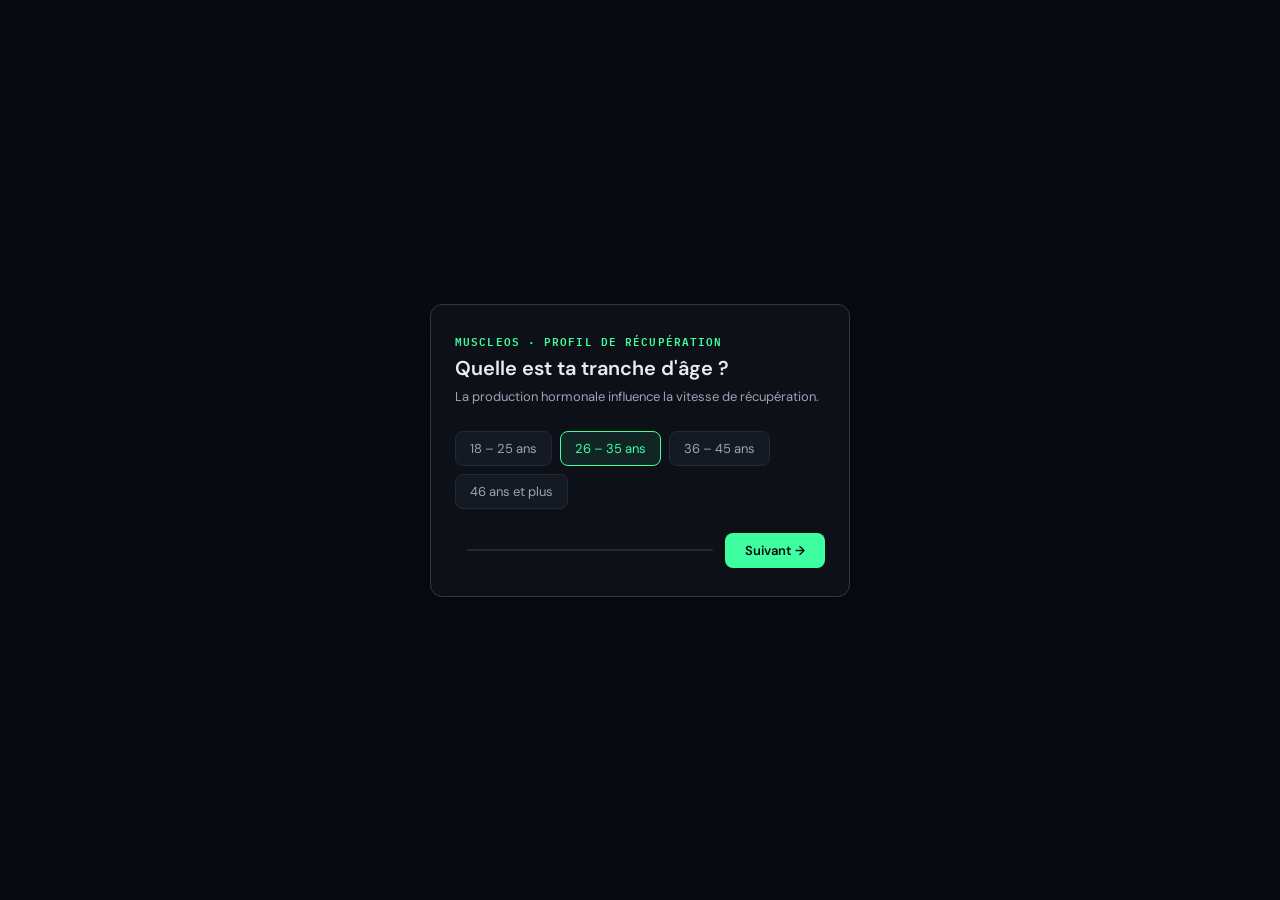
==== muscleos.html @ 665d6632 "feat: replace basic SW script with full update-banner registration in muscleos.html" ====
<!DOCTYPE html>
<html lang="fr">
<head>
  <meta charset="UTF-8">
  <link rel="manifest" href="manifest.json">
  <meta name="theme-color" content="#080a0f">
  <link rel="apple-touch-icon" href="icons/icon-apple.png">
  <meta name="viewport" content="width=device-width, initial-scale=1.0, user-scalable=no">
  <title>MuscleOS</title>
  <link rel="preconnect" href="https://fonts.googleapis.com">
  <link rel="preconnect" href="https://fonts.gstatic.com" crossorigin>
  <link href="https://fonts.googleapis.com/css2?family=IBM+Plex+Mono:wght@400;500;600&family=DM+Sans:opsz,wght@9..40,300;9..40,400;9..40,500;9..40,600&display=swap" rel="stylesheet">
  <link rel="stylesheet" href="style.css">
</head>
<body>

<header>
  <div class="brand">
    <span class="brand-name">MuscleOS</span>
    <span class="brand-v">v3.6</span>
  </div>
  <div style="display:flex;align-items:center;gap:8px">
    <div id="hdr-date"></div>
    <button class="backup-btn import-btn" id="btn-import" title="Importer une sauvegarde">⬆ Import</button>
    <button class="backup-btn" id="btn-export" title="Exporter toutes mes données">⬇ Export</button>
    <button class="profile-btn" id="btn-profile" title="Mon profil de récupération">
      <span class="pb-dot"></span>Profil
    </button>
  </div>
  <input type="file" id="import-file-input" accept=".json" style="display:none">
</header>

<nav>
  <button class="tab-btn active" data-tab="today">Aujourd'hui</button>
  <button class="tab-btn" data-tab="history">Historique</button>
  <button class="tab-btn" data-tab="fatigue">Fatigue</button>
  <button class="tab-btn" data-tab="progress">Progression</button>
</nav>

<main>
  <section id="tab-today" class="tab active"></section>
  <section id="tab-history" class="tab"></section>
  <section id="tab-fatigue" class="tab"></section>
  <section id="tab-progress" class="tab"></section>
</main>

<div id="overlay" class="overlay"></div>

<div id="drawer" class="drawer">
  <div class="d-pill"></div>
  <div class="d-top">
    <div>
      <div class="d-title" id="d-title">Ajouter un exercice</div>
      <div class="d-breadcrumb" id="d-crumb"></div>
    </div>
    <button class="btn-dc" id="btn-dc">✕</button>
  </div>
  <div class="d-body" id="d-body"></div>
</div>

<div id="pr-toast"></div>


<!-- ── ONBOARDING / PROFIL ── -->
<div id="onboarding-overlay">
  <div class="ob-card" id="ob-card"></div>
</div>

<script src="fatigue-data.js"></script>
<script src="user-profile.js"></script>
<script src="fatigue-engine.js"></script>
<script src="body-map.js"></script>
<script src="catalog.js"></script>
<script src="activity-data.js"></script>

<script>
// ── FATIGUE_DATA et FATIGUE_ENGINE chargés depuis les fichiers externes.
// Pour usage offline complet, inliner leur contenu ici.
'use strict';


const DB = {
  KEY: 'muscleos_v2_sessions',

  load() {
    try { return JSON.parse(localStorage.getItem(this.KEY) || '[]'); }
    catch { return []; }
  },

  save(arr) {
    localStorage.setItem(this.KEY, JSON.stringify(arr));
  },

  todayId() {
    const d = new Date();
    return `${d.getFullYear()}-${String(d.getMonth()+1).padStart(2,'0')}-${String(d.getDate()).padStart(2,'0')}`;
  },

  getToday() {
    const all = this.load();
    const id = this.todayId();
    let s = all.find(x => x.id === id);
    if (!s) {
      s = { id, metrics: { energy: null, sleep: null, bodyweight: null, notes: '' }, entries: [] };
      all.push(s);
      this.save(all);
    }
    return s;
  },

  saveToday(session) {
    const all = this.load();
    const i = all.findIndex(x => x.id === session.id);
    if (i >= 0) all[i] = session; else all.push(session);
    this.save(all);
  },

  getPast() {
    const all = this.load();
    const id = this.todayId();
    return all.filter(s => s.id !== id).sort((a, b) => b.id.localeCompare(a.id));
  }
};

// ════════════════════════════════════════════════════
// PR ENGINE — Records personnels
// ════════════════════════════════════════════════════
const PR_ENGINE = {
  KEY: 'muscleos_prs',

  load() {
    try { return JSON.parse(localStorage.getItem(this.KEY) || '{}'); }
    catch { return {}; }
  },

  save(prs) { localStorage.setItem(this.KEY, JSON.stringify(prs)); },

  /**
   * Recalcule tous les PRs depuis l'historique complet.
   * À appeler après chaque modification (ajout/suppression de série).
   * Structure stockée par clé `cat::exId::varId` :
   *   { maxWeight, max1RM, maxReps (bodyweight), maxVolume }
   */
  rebuild() {
    const sessions = DB.load();
    const prs = {};

    for (const session of sessions) {
      for (const entry of session.entries) {
        if (entry.type === 'activity') continue; // pas de sets sur les activités
        const key = `${entry.category}::${entry.exerciseId}::${entry.variantId}`;
        if (!prs[key]) prs[key] = { maxWeight: 0, max1RM: 0, maxReps: 0, maxVolume: 0 };
        const pr = prs[key];

        // Volume total de cette entrée dans cette session
        const vol = entry.sets.reduce((s, x) => s + (x.weight || 0) * (x.reps || 0), 0);
        if (vol > pr.maxVolume) pr.maxVolume = vol;

        for (const set of entry.sets) {
          const w = set.weight || 0;
          const r = set.reps || 0;
          if (!r) continue;

          if (w > 0) {
            // Exercice lesté
            if (w > pr.maxWeight) pr.maxWeight = w;
            // Formule Epley : e1RM = w × (1 + r/30), valide pour r ≤ 10
            const e1rm = r === 1 ? w : w * (1 + r / 30);
            if (e1rm > pr.max1RM) pr.max1RM = e1rm;
          } else {
            // Poids du corps — on suit les reps max
            if (r > pr.maxReps) pr.maxReps = r;
          }
        }
      }
    }

    this.save(prs);
    return prs;
  },

  /**
   * Retourne le type de PR battu par un set donné, avant qu'il soit ajouté.
   * @returns { weight: bool, e1rm: bool, reps: bool }
   */
  check(cat, exId, varId, weight, reps) {
    const prs = this.load();
    const key = `${cat}::${exId}::${varId}`;
    const pr = prs[key] || { maxWeight: 0, max1RM: 0, maxReps: 0 };
    const w = weight || 0;
    const r = reps || 0;
    const e1rm = (w > 0 && r > 0) ? (r === 1 ? w : w * (1 + r / 30)) : 0;
    return {
      weight: w > 0 && w > pr.maxWeight,
      e1rm:   e1rm > 0 && e1rm > pr.max1RM,
      reps:   w === 0 && r > pr.maxReps
    };
  },

  /**
   * Vérifie si un set existant est actuellement le détenteur d'un PR.
   * Utilisé au render pour afficher les badges.
   * @returns 'weight' | '1rm' | 'reps' | null
   */
  getBadge(cat, exId, varId, weight, reps) {
    const prs = this.load();
    const key = `${cat}::${exId}::${varId}`;
    const pr = prs[key];
    if (!pr) return null;
    const w = weight || 0;
    const r = reps || 0;
    if (w > 0 && r > 0) {
      // On compare le e1RM du set au max stocké (tolérance flottante)
      const e1rm = r === 1 ? w : w * (1 + r / 30);
      if (Math.abs(e1rm - pr.max1RM) < 0.01) return '1rm';
      if (w === pr.maxWeight) return 'weight';
    } else if (w === 0 && r > 0 && r === pr.maxReps) {
      return 'reps';
    }
    return null;
  }
};



/**
 * Recalcule entièrement l'état de fatigue depuis l'historique DB.
 * Appelé après chaque modification de séance (ajout/suppression de série).
 * Chaque série est appliquée à son propre timestamp (set.ts).
 */
function rebuildFatigue() {
  if (typeof FATIGUE_ENGINE === 'undefined' || typeof FATIGUE_DATA === 'undefined') return;
  FATIGUE_ENGINE.reset();
  if (typeof FATIGUE_ENGINE.resetCTL === 'function') FATIGUE_ENGINE.resetCTL();
  // ⚠ ORDRE CHRONOLOGIQUE OBLIGATOIRE. applyDoses fait décroître l'état
  // existant entre deux applications ; si on rejoue dans le désordre (ts
  // décroissants), le temps écoulé devient négatif → amplification
  // exponentielle (bug QUAD_RECT 4.7e24). On trie sessions ET sets par ts
  // croissant avant rejeu. DB.load() ne garantit pas l'ordre du tableau.
  const sessions = DB.load()
    .slice()
    .sort((a, b) => (new Date(a.id).getTime() || 0) - (new Date(b.id).getTime() || 0));
  for (const session of sessions) {
    const sessionTs = session.id ? new Date(session.id).getTime() : Date.now();
    const entries = (session.entries || [])
      .slice()
      .sort((a, b) => (a.ts || sessionTs) - (b.ts || sessionTs));
    for (const entry of entries) {
      if (entry.type === 'activity') {
        // Activité cardio/sport — doses calculées depuis le profil ACTIVITY_FATIGUE
        if (!entry.activityType || !entry.duration || !entry.intensity) continue;
        const doses = calcActivityDoses(entry.activityType, entry.duration, entry.intensity, entry.boosts || {});
        if (Object.keys(doses).length) {
          const profile = ACTIVITY_FATIGUE[entry.activityType];
          FATIGUE_ENGINE.applyDoses(doses, entry.ts || sessionTs, profile?.recovery_scale ?? 1.0);
        }
      } else {
        // Exercice de musculation — doses calculées depuis FATIGUE_DATA
        const activation = FATIGUE_DATA[entry.category]?.[entry.exerciseId]?.[entry.variantId];
        if (!activation) continue;
        // Sets triés par ts croissant pour le même motif anti-amplification
        const sets = (entry.sets || [])
          .slice()
          .sort((a, b) => (a.ts || entry.ts || sessionTs) - (b.ts || entry.ts || sessionTs));
        for (const set of sets) {
          const ts = set.ts || entry.ts || sessionTs;
          const doses = FATIGUE_ENGINE.calcDoses(activation, [set]);
          FATIGUE_ENGINE.applyDoses(doses, ts);
        }
      }
    }
  }
}

// ════════════════════════════════════════════════════
// STATE
// ════════════════════════════════════════════════════
const S = {
  tab: 'today',
  expandedEntry: null,
  expandedHist: null,
  drawer: { open: false, step: 1, cat: null, ex: null },
  today: null
};

// ════════════════════════════════════════════════════
// UTILS
// ════════════════════════════════════════════════════
function uid() { return Math.random().toString(36).slice(2, 9); }

function fmtDateShort(id) {
  const [y, m, d] = id.split('-').map(Number);
  const dt = new Date(y, m-1, d);
  const days = ['Dim','Lun','Mar','Mer','Jeu','Ven','Sam'];
  const months = ['janv','févr','mars','avr','mai','juin','juil','août','sept','oct','nov','déc'];
  return `${days[dt.getDay()]} ${d} ${months[m-1]} ${y}`;
}

function fmtDateLong(id) {
  const [y, m, d] = id.split('-').map(Number);
  const dt = new Date(y, m-1, d);
  const days = ['Dimanche','Lundi','Mardi','Mercredi','Jeudi','Vendredi','Samedi'];
  const months = ['janvier','février','mars','avril','mai','juin','juillet','août','septembre','octobre','novembre','décembre'];
  return `${days[dt.getDay()]} ${d} ${months[m-1]}`;
}

function calcVol(entry) {
  if (entry.type === 'activity') return 0;
  return entry.sets.reduce((s, x) => s + (x.weight || 0) * (x.reps || 0), 0);
}

function calcActivityDoses(actType, duration, intensity, boosts) {
  const profile = ACTIVITY_FATIGUE[actType];
  if (!profile || !duration || !intensity) return {};
  const roleF = { p: 1.0, s: 0.45, t: 0.18 };
  const durationFactor = Math.max(0.2, duration / 60);
  const intensityFactor = Math.max(0.1, intensity / 5); // référence = intensité 5
  const doses = {};
  for (const [id, data] of Object.entries(profile.muscles)) {
    const rf = roleF[data.r] ?? 0.18;
    let dose = (data.p / 100) * rf * durationFactor * intensityFactor * profile.base_dose;
    // Appliquer les boosts manuels
    if (boosts && boosts[id]) dose *= BOOST_MULT[boosts[id]] ?? 1;
    doses[id] = Math.round(dose * 10) / 10;
  }
  // Appliquer les boosts sur muscles hors profil de base
  if (boosts) {
    for (const [id, level] of Object.entries(boosts)) {
      if (!doses[id]) {
        // Muscle boosted pas dans le profil de base → dose minimale boostée
        const rf = roleF['s'];
        doses[id] = Math.round((30 / 100) * rf * durationFactor * intensityFactor * profile.base_dose * BOOST_MULT[level] * 10) / 10;
      }
    }
  }
  return doses;
}



function entryStats(entry) {
  if (entry.type === 'activity') {
    const parts = [];
    if (entry.duration) parts.push(`${entry.duration} min`);
    if (entry.intensity) parts.push(`${entry.intensity}/10`);
    return parts.join(' · ') || '—';
  }
  if (!entry.sets.length) return '—';
  const n = entry.sets.length;
  const maxW = Math.max(...entry.sets.map(s => s.weight || 0));
  const reps0 = entry.sets[0]?.reps || 0;
  if (maxW > 0) return `${n}×${reps0} · ${maxW} kg`;
  const totalReps = entry.sets.reduce((s, x) => s + (x.reps || 0), 0);
  return `${n} séries · ${totalReps} reps`;
}

function getCatColor(cat) { return CAT_COLORS[cat] || '#888'; }

function exLabel(cat, exId) {
  return CATALOG[cat]?.exercises[exId]?.label || exId;
}
function varLabel(cat, exId, varId) {
  return CATALOG[cat]?.exercises[exId]?.variants[varId] || varId;
}

function showPrToast(msg) {
  const t = document.getElementById('pr-toast');
  if (!t) return;
  t.textContent = msg;
  t.classList.add('show');
  setTimeout(() => t.classList.remove('show'), 2800);
}

// ════════════════════════════════════════════════════
// BODYWEIGHT — Historique et sparkline
// ════════════════════════════════════════════════════

/** Retourne les 30 derniers points de poids (date + valeur), triés ASC */
function getBwHistory() {
  return DB.load()
    .filter(s => s.metrics?.bodyweight != null)
    .sort((a, b) => a.id.localeCompare(b.id))
    .slice(-30)
    .map(s => ({ date: s.id, bw: s.metrics.bodyweight }));
}

/** Génère un sparkline SVG inline à partir de points [{bw}] */
function bwSparkline(points) {
  if (points.length < 2) return '';
  const W = 200, H = 44, PAD = 4;
  const vals = points.map(p => p.bw);
  const min = Math.min(...vals) - 0.5;
  const max = Math.max(...vals) + 0.5;
  const range = max - min || 1;
  const xs = points.map((_, i) => PAD + (i / (points.length - 1)) * (W - PAD*2));
  const ys = points.map(p => H - PAD - ((p.bw - min) / range) * (H - PAD*2));
  const pathD = xs.map((x, i) => `${i===0?'M':'L'}${x.toFixed(1)},${ys[i].toFixed(1)}`).join(' ');
  // Aire sous la courbe
  const areaD = pathD + ` L${xs[xs.length-1].toFixed(1)},${H} L${PAD},${H} Z`;
  const last = points[points.length - 1];
  const prev = points[points.length - 2];
  const diff = last.bw - prev.bw;
  const dotColor = diff < -0.05 ? 'var(--accent)' : diff > 0.05 ? 'var(--orange)' : 'var(--t3)';
  const lx = xs[xs.length-1], ly = ys[ys.length-1];
  return `<svg viewBox="0 0 ${W} ${H}" xmlns="http://www.w3.org/2000/svg" preserveAspectRatio="none">
    <defs>
      <linearGradient id="bwGrad" x1="0" y1="0" x2="0" y2="1">
        <stop offset="0%" stop-color="var(--accent)" stop-opacity="0.18"/>
        <stop offset="100%" stop-color="var(--accent)" stop-opacity="0"/>
      </linearGradient>
    </defs>
    <path d="${areaD}" fill="url(#bwGrad)"/>
    <path d="${pathD}" fill="none" stroke="var(--accent)" stroke-width="1.5" stroke-opacity="0.6" stroke-linejoin="round" stroke-linecap="round"/>
    <circle cx="${lx.toFixed(1)}" cy="${ly.toFixed(1)}" r="3" fill="${dotColor}"/>
  </svg>`;
}

// ════════════════════════════════════════════════════
// RENDER — TODAY TAB
// ════════════════════════════════════════════════════
function renderToday() {
  const s = S.today;
  const m = s.metrics;

  // Energy dots
  const dots = Array.from({length:10}, (_,i) => {
    const v = i + 1;
    return `<button class="edot${m.energy===v?' on':''}" data-e="${v}">${v}</button>`;
  }).join('');

  // Bodyweight card
  const bwHistory = getBwHistory();
  const lastBw = bwHistory.length > 0 ? bwHistory[bwHistory.length - 1] : null;
  const prevBw = bwHistory.length > 1 ? bwHistory[bwHistory.length - 2] : null;
  // Si aujourd'hui est déjà dans l'historique, prevBw est le vrai précédent
  const todayInHist = lastBw?.date === s.id;
  const bwPrev = todayInHist ? (bwHistory.length > 1 ? bwHistory[bwHistory.length - 2] : null) : lastBw;
  const diff = (m.bodyweight != null && bwPrev != null) ? (m.bodyweight - bwPrev.bw) : null;
  const diffHtml = diff !== null
    ? `<div class="bw-delta ${Math.abs(diff) < 0.05 ? 'eq' : diff > 0 ? 'up' : 'down'}">
        ${diff > 0 ? '+' : ''}${diff.toFixed(1)} kg vs veille
       </div>`
    : bwPrev ? `<div class="bw-delta eq">réf : ${bwPrev.bw} kg</div>` : '';
  const spark = bwSparkline(bwHistory.length > 0 ? bwHistory : []);

  // Stats bar
  const totalVol = s.entries.reduce((x, e) => x + calcVol(e), 0);
  const totalSets = s.entries.reduce((x, e) => x + (e.sets?.length || 0), 0);
  const totalAct = s.entries.filter(e => e.type === 'activity').length;
  const statsBar = (totalVol > 0 || totalSets > 0 || totalAct > 0)
    ? `<div class="stats-bar" id="stats-bar">
        <span class="sb-item">Volume <strong>${totalVol.toLocaleString('fr-FR')} kg</strong></span>
        <span class="sb-item">Séries <strong>${totalSets}</strong></span>
        <span class="sb-item">${totalAct > 0 ? `Activités <strong>${totalAct}</strong>` : `Exercices <strong>${s.entries.filter(e=>e.type!=='activity').length}</strong>`}</span>
       </div>`
    : `<div id="stats-bar"></div>`;

  // Entries
  const entriesHtml = s.entries.length === 0
    ? `<div class="entry-empty">Aucun exercice enregistré · <em>ajoutez votre premier mouvement</em></div>`
    : s.entries.map(e => renderEntry(e)).join('');

  document.getElementById('tab-today').innerHTML = `
    <div class="metrics-row">
      <div class="metric-card">
        <div class="lbl metric-lbl">Énergie du jour</div>
        <div class="energy-dots">${dots}</div>
        <div class="energy-val${m.energy?' set':''}" id="ev">
          ${m.energy != null ? m.energy+'/10' : '—'}
        </div>
      </div>
      <div class="metric-card">
        <div class="lbl metric-lbl">Sommeil</div>
        <div class="sleep-wrap">
          <input class="sleep-inp" id="sleep-inp" type="number"
            min="0" max="24" step="0.5"
            value="${m.sleep != null ? m.sleep : ''}"
            placeholder="7.5">
          <div class="sleep-unit">heures</div>
        </div>
      </div>
    </div>

    <div class="metrics-row-bw">
      <div class="metric-card-bw">
        <div>
          <div class="lbl metric-lbl">Poids du corps</div>
          <div class="bw-input-wrap">
            <input class="bw-inp" id="bw-inp" type="number"
              min="30" max="300" step="0.1"
              value="${m.bodyweight != null ? m.bodyweight : ''}"
              placeholder="${bwPrev ? bwPrev.bw : '70.0'}">
            <div class="bw-unit">kg</div>
          </div>
          ${diffHtml}
        </div>
        <div class="bw-spark" title="${bwHistory.length} mesures (30j)">
          ${spark || `<div style="font-size:11px;color:var(--t3);padding-top:12px">Pas encore d'historique</div>`}
        </div>
      </div>
    </div>

    <div class="notes-card">
      <div class="lbl" style="margin-bottom:6px">Notes du jour</div>
      <textarea class="notes-ta" id="notes-ta" rows="2"
        placeholder="Ressenti, contexte, remarques…">${m.notes||''}</textarea>
    </div>

    <div class="sec-hdr">
      <span class="lbl">Séance du jour</span>
    </div>
    ${statsBar}
    <div id="entries-wrap">
      ${entriesHtml}
    </div>
    <button class="btn-add-ex" id="btn-add-ex">＋ &nbsp;Ajouter un exercice</button>
  `;

  // Bind metric events
  document.querySelectorAll('.edot').forEach(btn => {
    btn.addEventListener('click', () => {
      S.today.metrics.energy = parseInt(btn.dataset.e);
      DB.saveToday(S.today);
      // update UI without full re-render
      document.querySelectorAll('.edot').forEach(b =>
        b.classList.toggle('on', b.dataset.e == btn.dataset.e));
      const ev = document.getElementById('ev');
      ev.textContent = btn.dataset.e + '/10';
      ev.classList.add('set');
    });
  });

  const sleepInp = document.getElementById('sleep-inp');
  sleepInp.addEventListener('change', () => {
    const v = parseFloat(sleepInp.value);
    S.today.metrics.sleep = isNaN(v) ? null : v;
    DB.saveToday(S.today);
  });

  const bwInp = document.getElementById('bw-inp');
  bwInp.addEventListener('change', () => {
    const v = parseFloat(bwInp.value);
    S.today.metrics.bodyweight = isNaN(v) ? null : Math.round(v * 10) / 10;
    DB.saveToday(S.today);
    // Re-render uniquement la carte bw pour mettre à jour le delta et le sparkline
    renderToday();
  });

  let notesTimer;
  const notesTa = document.getElementById('notes-ta');
  notesTa.addEventListener('input', () => {
    clearTimeout(notesTimer);
    notesTimer = setTimeout(() => {
      S.today.metrics.notes = notesTa.value;
      DB.saveToday(S.today);
    }, 500);
  });

  document.getElementById('btn-add-ex').addEventListener('click', () => openDrawer());

  // Bind all entry events
  S.today.entries.forEach(e => bindEntry(e.id));
}

function renderEntry(entry) {
  // ── ACTIVITÉ ─────────────────────────────────────
  if (entry.type === 'activity') {
    const act = ACTIVITY_CATALOG[entry.activityType] || ACTIVITY_CATALOG.autre;
    const isOpen = S.expandedEntry === entry.id;
    const boosts = entry.boosts || {};
    const boostKeys = Object.keys(boosts);

    const boostHtml = boostKeys.length > 0
      ? `<div class="boost-section">
          <div class="lbl" style="margin-bottom:6px">Muscles sollicités</div>
          <div class="boost-grid">
            ${boostKeys.map(id => `
              <span class="boost-chip ${boosts[id]}">${MUSCLE_LABELS[id] || id}</span>
            `).join('')}
          </div>
        </div>`
      : '<div style="font-size:12px;color:var(--t3);padding:4px 0">Aucun muscle signalé</div>';

    const panel = isOpen ? `
      <div class="act-panel">
        ${entry.notes ? `<div style="font-size:13px;color:var(--t2);margin-bottom:8px">${entry.notes}</div>` : ''}
        ${boostHtml}
        <div class="entry-foot" style="margin-top:10px">
          <button class="btn-de" data-eid="${entry.id}">Supprimer l'activité</button>
        </div>
      </div>` : '';

    return `
      <div class="act-card${isOpen?' open':''}" id="ec-${entry.id}">
        <div class="act-hdr" data-eid="${entry.id}">
          <div class="act-icon" style="background:${act.color}22;color:${act.color}">${act.icon}</div>
          <div class="act-info">
            <div class="act-name" style="color:${act.color}">${act.label}</div>
            <div class="act-meta">${entryStats(entry)}</div>
          </div>
          <div class="act-stats">
            ${boostKeys.length > 0 ? `<span style="color:var(--t3);font-size:10px">${boostKeys.length} boost${boostKeys.length>1?'s':''}</span>` : ''}
          </div>
          <div class="e-chev">▾</div>
        </div>
        ${panel}
      </div>`;
  }

  // ── EXERCICE MUSCU ────────────────────────────────
  const color = getCatColor(entry.category);
  const name = exLabel(entry.category, entry.exerciseId);
  const vl = varLabel(entry.category, entry.exerciseId, entry.variantId);
  const stats = entryStats(entry);
  const isOpen = S.expandedEntry === entry.id;

  // Sets rows
  const setsRows = entry.sets.length > 0
    ? entry.sets.map((s, i) => {
        const badge = PR_ENGINE.getBadge(entry.category, entry.exerciseId, entry.variantId, s.weight, s.reps);
        const badgeHtml = badge === '1rm'
          ? `<span class="pr-badge pr-1rm" title="Record 1RM estimé">PR</span>`
          : badge === 'weight'
          ? `<span class="pr-badge" title="Charge maximale">PR</span>`
          : badge === 'reps'
          ? `<span class="pr-badge" title="Record de reps">PR</span>`
          : `<span></span>`;
        return `
        <div class="set-row">
          <span class="set-n">S${i+1}</span>
          <div><div class="sv">${s.weight > 0 ? s.weight+' kg' : 'BW'}</div><div class="su">poids</div></div>
          <div><div class="sv">${s.reps}</div><div class="su">reps</div></div>
          <div><div class="sv" style="color:var(--t3)">${s.rir!=null ? 'RIR '+s.rir : '—'}</div><div class="su">rir</div></div>
          ${s.angle != null ? `<div><div class="sv" style="color:var(--t3)">${s.angle > 0 ? '+' : ''}${s.angle}°</div><div class="su">angle</div></div>` : '<span></span>'}
          ${badgeHtml}
          <button class="btn-ds" data-eid="${entry.id}" data-sid="${s.id}" title="Supprimer">✕</button>
        </div>`;
      }).join('')
    : `<div style="font-size:12px;color:var(--t3);padding:6px 0 4px">Aucune série — ajoutez votre première série ci-dessous</div>`;

  const isAngleAdaptable = CATALOG[entry.category]?.exercises[entry.exerciseId]?.angleAdaptable || false;
  const lastAngle = entry.sets.length > 0 && entry.sets[entry.sets.length-1].angle != null
    ? entry.sets[entry.sets.length-1].angle : null;
  const angleField = isAngleAdaptable ? `
    <div class="fg">
      <label class="fl">Angle (°)</label>
      <input class="fi" id="iangle-${entry.id}" type="number" placeholder="0" min="-30" max="90" step="5"
        value="${lastAngle != null ? lastAngle : ''}">
    </div>` : '';

  const panel = isOpen ? `
    <div class="sets-panel">
      <div class="lbl" style="margin-bottom:8px">Séries</div>
      <div class="sets-list">${setsRows}</div>
      <div class="add-set-form">
        <div class="fg">
          <label class="fl">Poids (kg)</label>
          <input class="fi" id="iw-${entry.id}" type="number" placeholder="100" min="0" step="0.5">
        </div>
        <div class="fg">
          <label class="fl">Reps</label>
          <input class="fi" id="ir-${entry.id}" type="number" placeholder="5" min="1">
        </div>
        <div class="fg">
          <label class="fl">RIR</label>
          <input class="fi" id="irir-${entry.id}" type="number" placeholder="2" min="0" max="10">
        </div>
        ${angleField}
        <button class="btn-log" data-eid="${entry.id}">＋ Série</button>
      </div>
    </div>
    <div class="entry-foot">
      <button class="btn-de" data-eid="${entry.id}">Supprimer l'exercice</button>
    </div>` : '';

  return `
    <div class="entry-card${isOpen?' open':''}" id="ec-${entry.id}">
      <div class="entry-hdr" data-eid="${entry.id}">
        <div class="e-dot" style="background:${color}"></div>
        <div class="e-info">
          <div class="e-name">${name}</div>
          <div class="e-var">${vl}</div>
        </div>
        <div class="e-stats">${stats}</div>
        <div class="e-chev">▾</div>
      </div>
      ${panel}
    </div>`;
}

function bindEntry(entryId) {
  const entry = S.today.entries.find(e => e.id === entryId);

  // Toggle expand (commun aux deux types)
  const hdr = document.querySelector(`.entry-hdr[data-eid="${entryId}"], .act-hdr[data-eid="${entryId}"]`);
  if (hdr) hdr.addEventListener('click', () => {
    S.expandedEntry = S.expandedEntry === entryId ? null : entryId;
    refreshEntries();
  });

  // Bouton supprimer (commun)
  const btnDe = document.querySelector(`.btn-de[data-eid="${entryId}"]`);
  if (btnDe) btnDe.addEventListener('click', () => {
    S.today.entries = S.today.entries.filter(e => e.id !== entryId);
    if (S.expandedEntry === entryId) S.expandedEntry = null;
    DB.saveToday(S.today);
    rebuildFatigue();
    PR_ENGINE.rebuild();
    renderToday();
  });

  // ── Activité : rien d'autre à binder ──────────────
  if (entry?.type === 'activity') return;

  // ── Exercice muscu ────────────────────────────────
  if (S.expandedEntry !== entryId) return;

  // Pre-fill weight/reps from last set
  if (entry?.sets.length) {
    const last = entry.sets[entry.sets.length - 1];
    const iw = document.getElementById(`iw-${entryId}`);
    const ir = document.getElementById(`ir-${entryId}`);
    if (iw && last.weight > 0) iw.value = last.weight;
    if (ir && last.reps) ir.value = last.reps;
  }

  // Add set on button click
  const btnLog = document.querySelector(`.btn-log[data-eid="${entryId}"]`);
  if (btnLog) btnLog.addEventListener('click', () => addSet(entryId));

  // Add set on Enter key in reps/RIR fields
  ['ir-', 'irir-'].forEach(prefix => {
    const inp = document.getElementById(`${prefix}${entryId}`);
    if (inp) inp.addEventListener('keydown', e => { if (e.key==='Enter') addSet(entryId); });
  });

  // Delete individual sets
  document.querySelectorAll(`.btn-ds[data-eid="${entryId}"]`).forEach(btn => {
    btn.addEventListener('click', () => {
      const e = S.today.entries.find(x => x.id === entryId);
      if (e) {
        e.sets = e.sets.filter(s => s.id !== btn.dataset.sid);
        DB.saveToday(S.today);
        rebuildFatigue();
        PR_ENGINE.rebuild();
        refreshEntries();
      }
    });
  });

  // Delete whole entry — géré dans le bloc commun ci-dessus

}

function addSet(entryId) {
  const w = parseFloat(document.getElementById(`iw-${entryId}`)?.value) || 0;
  const r = parseInt(document.getElementById(`ir-${entryId}`)?.value);
  const rir = document.getElementById(`irir-${entryId}`)?.value;
  const angleRaw = document.getElementById(`iangle-${entryId}`)?.value;
  const angle = (angleRaw !== '' && angleRaw != null) ? parseInt(angleRaw) : null;

  if (!r || r <= 0) {
    const inp = document.getElementById(`ir-${entryId}`);
    if (inp) { inp.classList.add('err'); setTimeout(() => inp.classList.remove('err'), 400); inp.focus(); }
    return;
  }

  // Cherche dans S.today d'abord, puis dans les sessions passées
  let entry = S.today.entries.find(e => e.id === entryId);
  let isHistoryEntry = false;
  let historySessionId = null;
  if (!entry) {
    const all = DB.load();
    for (const sess of all) {
      const found = sess.entries.find(e => e.id === entryId);
      if (found) { entry = found; isHistoryEntry = true; historySessionId = sess.id; break; }
    }
  }
  if (!entry) return;

  // Vérifier si le set bat un PR avant de l'ajouter
  const prHit = PR_ENGINE.check(entry.category, entry.exerciseId, entry.variantId, w, r);

  const setObj = {
    id: uid(), weight: w, reps: r,
    rir: (rir !== '' && rir != null) ? parseInt(rir) : null,
    ts: Date.now()
  };
  if (angle !== null) setObj.angle = angle;
  entry.sets.push(setObj);

  if (isHistoryEntry) {
    const all = DB.load();
    const sess = all.find(s => s.id === historySessionId);
    if (sess) {
      const e2 = sess.entries.find(e => e.id === entryId);
      if (e2) e2.sets = entry.sets;
    }
    DB.save(all);
    renderHistory();
  } else {
    DB.saveToday(S.today);
    refreshEntries();
  }
  rebuildFatigue();
  PR_ENGINE.rebuild();

  // Flash notification PR
  if (prHit.weight || prHit.e1rm || prHit.reps) {
    const msg = prHit.e1rm ? '🏆 Nouveau record 1RM !' : prHit.weight ? '🏆 Nouvelle charge max !' : '🏆 Record de reps !';
    showPrToast(msg);
  }
}

function refreshEntries() {
  const wrap = document.getElementById('entries-wrap');
  if (!wrap) return;
  const s = S.today;
  wrap.innerHTML = s.entries.length === 0
    ? `<div class="entry-empty">Aucun exercice enregistré · <em>ajoutez votre premier mouvement</em></div>`
    : s.entries.map(e => renderEntry(e)).join('');
  s.entries.forEach(e => bindEntry(e.id));

  // Update stats bar
  const totalVol = s.entries.reduce((x, e) => x + calcVol(e), 0);
  const totalSets = s.entries.reduce((x, e) => x + (e.sets?.length || 0), 0);
  const totalAct = s.entries.filter(e => e.type === 'activity').length;
  const sb = document.getElementById('stats-bar');
  if (sb) {
    if (totalVol > 0 || totalSets > 0 || totalAct > 0) {
      sb.className = 'stats-bar';
      sb.innerHTML = `
        <span class="sb-item">Volume <strong>${totalVol.toLocaleString('fr-FR')} kg</strong></span>
        <span class="sb-item">Séries <strong>${totalSets}</strong></span>
        <span class="sb-item">${totalAct > 0 ? `Activités <strong>${totalAct}</strong>` : `Exercices <strong>${s.entries.filter(e=>e.type!=='activity').length}</strong>`}</span>`;
    } else {
      sb.className = '';
      sb.innerHTML = '';
    }
  }
}

// ════════════════════════════════════════════════════
// RENDER — HISTORY TAB
// ════════════════════════════════════════════════════
function renderHistory() {
  const past = DB.getPast();
  const el = document.getElementById('tab-history');

  if (past.length === 0) {
    el.innerHTML = `<div class="hist-empty">
      <div style="font-size:24px;margin-bottom:10px;color:var(--b3)">◌</div>
      Aucune séance passée<br>
      <span style="color:var(--t3)">Les séances apparaîtront ici après votre première journée</span>
    </div>`;
    return;
  }

  el.innerHTML = past.map(s => {
    const names = s.entries.map(e => {
      if (e.type === 'activity') return (ACTIVITY_CATALOG[e.activityType]?.label || 'Activité');
      return exLabel(e.category, e.exerciseId);
    }).join(' · ') || 'Journée vide';
    const vol = s.entries.reduce((x, e) => x + calcVol(e), 0);
    const sets = s.entries.reduce((x, e) => x + (e.sets?.length || 0), 0);
    const actCount = s.entries.filter(e => e.type === 'activity').length;
    const isOpen = S.expandedHist === s.id;

    const meta = [];
    if (s.metrics?.energy != null) meta.push(`Énergie : ${s.metrics.energy}/10`);
    if (s.metrics?.sleep != null) meta.push(`Sommeil : ${s.metrics.sleep}h`);
    if (s.metrics?.notes) meta.push(s.metrics.notes);

    const detail = isOpen ? `
      <div class="hist-detail">
        ${meta.length ? `<div class="h-meta">${meta.join(' · ')}</div>` : ''}
        ${s.entries.map(e => {
          if (e.type === 'activity') {
            const act = ACTIVITY_CATALOG[e.activityType] || ACTIVITY_CATALOG.autre;
            // Détails fractionné
            let intervalsStr = '';
            if (e.intervals && e.intervals.reps && e.intervals.effort_m) {
              const iv = e.intervals;
              intervalsStr = `${iv.reps}×${iv.effort_m}m`;
              if (iv.recov_m) intervalsStr += `/${iv.recov_m}m`;
            }
            // Calcul pace si distance + durée
            let paceStr = '';
            if (e.distance && e.duration) {
              const unit = e.paceUnit || 'min_km';
              if (unit === 'min_km') {
                const t = e.duration / e.distance;
                const m = Math.floor(t), s = Math.round((t - m) * 60);
                paceStr = ` · ${m}:${s.toString().padStart(2,'0')}/km`;
              } else {
                paceStr = ` · ${((e.distance / e.duration) * 60).toFixed(1)} km/h`;
              }
            }
            const actDetails = [
              e.duration ? e.duration + ' min' : '',
              e.distance ? e.distance + ' km' : '',
              intervalsStr,
              e.intensity ? '· ' + e.intensity + '/10' : '',
              e.bpm ? '· ' + e.bpm + ' bpm' : '',
              paceStr,
            ].filter(Boolean).join(' ');
            return `<div class="hist-entry">
              <div>
                <div class="he-name" style="color:${act.color}">${act.icon} ${act.label}</div>
                <div class="he-var">${actDetails}</div>
              </div>
              <button class="btn-act-edit" data-sid="${s.id}" data-eid="${e.id}"
                data-atype="${e.activityType}" data-dur="${e.duration||''}"
                data-int="${e.intensity||0}" data-boosts='${JSON.stringify(e.boosts||{})}'
                data-dist="${e.distance||''}" data-bpm="${e.bpm||''}"
                data-pace-unit="${e.paceUnit||'min_km'}">✎</button>
            </div>`;
          }
          const color = getCatColor(e.category);
          const n = e.sets.length;
          const maxW = n > 0 ? Math.max(...e.sets.map(x => x.weight || 0)) : 0;
          const reps0 = n > 0 ? e.sets[0].reps : 0;
          const setsRows = e.sets.map((set, i) =>
            `<div class="set-row">
              <span class="set-n">S${i+1}</span>
              <div><div class="sv">${set.weight > 0 ? set.weight+' kg' : 'BW'}</div><div class="su">poids</div></div>
              <div><div class="sv">${set.reps}</div><div class="su">reps</div></div>
              ${set.rir != null ? `<div><div class="sv" style="color:var(--t3)">RIR ${set.rir}</div><div class="su">rir</div></div>` : ''}
              <button class="btn-ds" data-eid="${e.id}" data-sid="${set.id}" data-sessid="${s.id}" title="Supprimer">✕</button>
            </div>`).join('');
          return `<div class="hist-entry-full" id="hef-${e.id}">
            <div class="hist-entry-hdr">
              <div>
                <div class="he-name">
                  <span style="display:inline-block;width:6px;height:6px;border-radius:50%;background:${color}"></span>
                  ${exLabel(e.category, e.exerciseId)}
                </div>
                <div class="he-var">${varLabel(e.category, e.exerciseId, e.variantId)}</div>
              </div>
              <div style="display:flex;align-items:center;gap:8px">
                <div class="he-sets">${n > 0 ? n+'×'+reps0+(maxW > 0 ? ' · '+maxW+' kg' : '') : 'Aucune série'}</div>
                <button class="btn-act-edit btn-he-del" data-sessid="${s.id}" data-eid="${e.id}" title="Supprimer l'exercice">✕</button>
              </div>
            </div>
            ${n > 0 ? `<div class="hist-sets-list">${setsRows}</div>` : ''}
            <div class="hist-add-set">
              <input class="fi" id="iw-${e.id}" type="number" placeholder="kg" min="0" step="0.5" style="width:72px">
              <input class="fi" id="ir-${e.id}" type="number" placeholder="reps" min="1" style="width:64px">
              <input class="fi" id="irir-${e.id}" type="number" placeholder="RIR" min="0" max="10" style="width:56px">
              <button class="btn-log-set" data-logeid="${e.id}">+ Série</button>
            </div>
          </div>`;
        }).join('')}
        <div style="padding-top:10px;border-top:1px solid var(--b1);margin-top:8px">
          <button class="btn-del-session" data-sessid="${s.id}">🗑 Supprimer cette séance</button>
        </div>
      </div>` : '';

    const setsLabel = sets > 0 && actCount > 0
      ? `${sets} série${sets!==1?'s':''} + ${actCount} act.`
      : sets > 0 ? `${sets} série${sets!==1?'s':''}`
      : actCount > 0 ? `${actCount} activité${actCount!==1?'s':''}`
      : '—';

    return `<div class="hist-session">
      <div class="hist-hdr" data-hid="${s.id}">
        <div>
          <div class="h-date">${fmtDateShort(s.id)}</div>
          <div class="h-exs">${names}</div>
        </div>
        <div class="h-right">
          <div class="h-vol">${vol > 0 ? vol.toLocaleString('fr-FR')+' kg' : '—'}</div>
          <div class="h-sets">${setsLabel}</div>
        </div>
      </div>
      ${detail}
    </div>`;
  }).join('');

  document.querySelectorAll('.hist-hdr').forEach(btn => {
    btn.addEventListener('click', () => {
      const id = btn.dataset.hid;
      S.expandedHist = S.expandedHist === id ? null : id;
      renderHistory();
    });
  });

  document.querySelectorAll('.btn-del-session').forEach(btn => {
    btn.addEventListener('click', e => {
      e.stopPropagation();
      const sessId = btn.dataset.sessid;
      const dateLabel = sessId; // fmtDateShort pas encore dispo ici, on utilise l'id
      if (!confirm('Supprimer toute la séance du ' + sessId + ' ?')) return;
      let all = DB.load();
      all = all.filter(s => s.id !== sessId);
      DB.save(all);
      if (S.expandedHist === sessId) S.expandedHist = null;
      rebuildFatigue();
      PR_ENGINE.rebuild();
      renderHistory();
    });
  });

  document.querySelectorAll('.btn-act-edit').forEach(btn => {
    btn.addEventListener('click', e => {
      e.stopPropagation();
      openDrawer({
        sessionId: btn.dataset.sid,
        entryId:   btn.dataset.eid,
        actType:   btn.dataset.atype,
        duration:  parseInt(btn.dataset.dur) || null,
        intensity: parseInt(btn.dataset.int) || 0,
        boosts:    JSON.parse(btn.dataset.boosts || '{}'),
        distance:  parseFloat(btn.dataset.dist) || null,
        bpm:       parseInt(btn.dataset.bpm) || null,
        paceUnit:  btn.dataset.paceUnit || 'min_km',
        date:      btn.dataset.sid,
      });
    });
  });

  // Boutons "+ Série" dans l'historique
  document.querySelectorAll('.btn-log-set').forEach(btn => {
    btn.addEventListener('click', () => addSet(btn.dataset.logeid));
  });

  // Bouton supprimer EXERCICE dans l'historique
  document.querySelectorAll('.btn-he-del').forEach(btn => {
    btn.addEventListener('click', e => {
      e.stopPropagation();
      if (!confirm('Supprimer cet exercice et toutes ses séries ?')) return;
      const all = DB.load();
      const sess = all.find(s => s.id === btn.dataset.sessid);
      if (!sess) return;
      sess.entries = sess.entries.filter(e => e.id !== btn.dataset.eid);
      DB.save(all);
      const todayId = DB.todayId();
      if (btn.dataset.sessid === todayId) {
        S.today = all.find(s => s.id === todayId) || S.today;
      }
      rebuildFatigue();
      PR_ENGINE.rebuild();
      renderHistory();
    });
  });

  // Boutons supprimer série dans l'historique
  document.querySelectorAll('.hist-sets-list .btn-ds').forEach(btn => {
    btn.addEventListener('click', () => {
      const sessId = btn.dataset.sessid;
      const entryId = btn.dataset.eid;
      const setId = btn.dataset.sid;
      const all = DB.load();
      const sess = all.find(s => s.id === sessId);
      if (!sess) return;
      const entry = sess.entries.find(e => e.id === entryId);
      if (!entry) return;
      entry.sets = entry.sets.filter(s => s.id !== setId);
      DB.save(all);
      rebuildFatigue();
      PR_ENGINE.rebuild();
      renderHistory();
    });
  });
}

// ════════════════════════════════════════════════════
// DRAWER — Sélection exercice en 3 étapes
// ════════════════════════════════════════════════════
function openDrawer(editData) {
  // editData optionnel : { sessionId, entryId, actType, duration, intensity, boosts, date }
  if (editData) {
    S.drawer = {
      open: true, step: 5,
      cat: null, ex: null,
      actType: editData.actType,
      actBoosts: { ...editData.boosts },
      _intensity: editData.intensity,
      _duration: editData.duration,
      _distance: editData.distance || null,
      _bpm: editData.bpm || null,
      _paceUnit: editData.paceUnit || 'min_km',
      _actDate: editData.date,
      editMode: true,
      editSessionId: editData.sessionId,
      editEntryId: editData.entryId,
    };
  } else {
    S.drawer = { open: true, step: 1, cat: null, ex: null, actType: null, actBoosts: {},
                 editMode: false, editSessionId: null, editEntryId: null,
                 actGroup: null, _distance: null, _bpm: null, _paceUnit: 'min_km',
                 _actDate: DB.todayId(), _exDate: DB.todayId() };
  }
  document.getElementById('overlay').classList.add('on');
  document.getElementById('drawer').classList.add('on');
  renderDrawer();
}

function closeDrawer() {
  S.drawer.open = false;
  document.getElementById('overlay').classList.remove('on');
  document.getElementById('drawer').classList.remove('on');
}

function renderDrawer() {
  const { step, cat, ex } = S.drawer;
  const body = document.getElementById('d-body');
  const title = document.getElementById('d-title');
  const crumb = document.getElementById('d-crumb');

  if (step === 1) {
    title.textContent = 'Ajouter';
    crumb.innerHTML = '';
    const chips = Object.entries(CATALOG).map(([k, v]) => {
      const n = Object.keys(v.exercises).length;
      const color = getCatColor(k);
      return `<div class="cat-chip" data-cat="${k}">
        <span class="cc-icon" style="color:${color}">${v.icon}</span>
        <div class="cc-label">${v.label}</div>
        <div class="cc-count">${n} ex.</div>
      </div>`;
    }).join('');
    const todayId = DB.todayId();
    const curDate = S.drawer._date || todayId;
    body.innerHTML = `
      <div class="drawer-date-row">
        <label class="fl">Date de la séance</label>
        <input class="fi" id="drawer-date" type="date" value="${curDate}" max="${todayId}">
      </div>
      <div class="cat-grid">${chips}</div>
      <span class="act-section-lbl">Activité cardio / sport</span>
      <div class="act-type-chip" id="chip-act">
        <span class="cc-icon">↗</span>
        <div class="cc-label">Activité</div>
        <span style="font-family:var(--mono);font-size:10px;color:var(--t3);margin-left:auto">running · vélo · sport ···</span>
      </div>`;
    body.querySelector('#drawer-date').addEventListener('change', e => {
      S.drawer._date = e.target.value;
      S.drawer._actDate = e.target.value;
      S.drawer._exDate  = e.target.value;
    });
    body.querySelectorAll('.cat-chip').forEach(c =>
      c.addEventListener('click', () => {
        S.drawer._date = document.getElementById('drawer-date')?.value || todayId;
        S.drawer._actDate = S.drawer._date;
        S.drawer._exDate  = S.drawer._date;
        S.drawer.cat = c.dataset.cat;
        S.drawer.step = 2;
        renderDrawer();
      }));
    body.querySelector('#chip-act').addEventListener('click', () => {
      S.drawer._date = document.getElementById('drawer-date')?.value || todayId;
      S.drawer._actDate = S.drawer._date;
      S.drawer._exDate  = S.drawer._date;
      S.drawer.step = 4;
      renderDrawer();
    });
  }

  else if (step === 2) {
    const catData = CATALOG[cat];
    if (!catData) { console.error('[renderDrawer] step2 — cat invalide:', cat); S.drawer.step=1; renderDrawer(); return; }
    title.textContent = catData.label;
    crumb.innerHTML = `<span>${catData.label}</span>`;
    const items = Object.entries(catData.exercises).map(([k, v]) => `
      <div class="sel-item" data-ex="${k}">
        <div>
          <div class="si-name">${v.label}</div>
          <div class="si-sub">${v.equipment.join(', ')}</div>
        </div>
        <span class="si-arr">›</span>
      </div>`).join('');
    body.innerHTML = `
      <button class="btn-back" id="bb1">‹ Retour</button>
      <div class="sel-list">${items}</div>`;
    body.querySelector('#bb1').addEventListener('click', () => { S.drawer.step=1; renderDrawer(); });
    body.querySelectorAll('.sel-item').forEach(i =>
      i.addEventListener('click', () => {
        S.drawer.ex = i.dataset.ex;
        S.drawer.step = 3;
        renderDrawer();
      }));
  }

  else if (step === 3) {
    const catData = CATALOG[cat];
    const exData = catData?.exercises[ex];
    if (!catData || !exData) { console.error('[renderDrawer] step3 — ex invalide:', cat, ex); S.drawer.step = cat ? 2 : 1; renderDrawer(); return; }
    title.textContent = exData.label;
    crumb.innerHTML = `<span>${catData.label}</span> <span style="color:var(--t3)">›</span> <span>${exData.label}</span>`;
    const todayId = DB.todayId();
    const defaultDate = S.drawer._exDate || todayId;
    const items = Object.entries(exData.variants).map(([k, v]) => `
      <div class="sel-item" data-var="${k}">
        <div class="si-name">${v}</div>
        <span class="si-arr">›</span>
      </div>`).join('');
    body.innerHTML = `
      <button class="btn-back" id="bb2">‹ ${catData.label}</button>
      <div class="lbl" style="margin:10px 0 6px">Variante</div>
      <div class="sel-list">${items}</div>`;
    body.querySelector('#bb2').addEventListener('click', () => { S.drawer.step=2; renderDrawer(); });
    body.querySelectorAll('.sel-item').forEach(i =>
      i.addEventListener('click', () => {
        const dateVal = S.drawer._exDate || S.drawer._date || DB.todayId();
        addEntry(cat, ex, i.dataset.var, dateVal);
        closeDrawer();
      }));
  }

  // ── STEP 4 : Choix du type d'activité ─────────────
  else if (step === 4) {
    title.textContent = 'Type d\'activité';

    // ── Vue A : groupes (course vs autres) ──
    if (!S.drawer.actGroup) {
      crumb.innerHTML = '<span>Activité</span>';
      const runningItems = ACTIVITY_GROUPS[0].keys.map(k => ACTIVITY_CATALOG[k]?.label).filter(Boolean);
      const otherItems = ACTIVITY_GROUPS[1].keys.map(k => {
        const v = ACTIVITY_CATALOG[k];
        return v ? `<div class="sel-item" data-act="${k}">
          <div><div class="si-name" style="color:${v.color}">${v.icon}&nbsp; ${v.label}</div></div>
          <span class="si-arr">›</span>
        </div>` : '';
      }).join('');

      body.innerHTML = `
        <button class="btn-back" id="bb-act">‹ Retour</button>
        <div class="lbl" style="margin:12px 0 6px;color:var(--t3)">Course à pied</div>
        <div class="sel-item sel-item-group" id="btn-running-group">
          <div>
            <div class="si-name" style="color:#5ba3ff">↗&nbsp; Course à pied</div>
            <div class="si-sub">${runningItems.join(' · ')}</div>
          </div>
          <span class="si-arr">›</span>
        </div>
        <div class="lbl" style="margin:16px 0 6px;color:var(--t3)">Autres activités</div>
        <div class="sel-list">${otherItems}</div>`;

      body.querySelector('#bb-act').addEventListener('click', () => { S.drawer.step=1; renderDrawer(); });
      body.querySelector('#btn-running-group').addEventListener('click', () => {
        S.drawer.actGroup = 'running';
        renderDrawer();
      });
      body.querySelectorAll('.sel-item[data-act]').forEach(i =>
        i.addEventListener('click', () => {
          S.drawer.actType = i.dataset.act;
          S.drawer.actBoosts = {};
          S.drawer._distance = null;
          S.drawer._bpm = null;
          S.drawer.step = 5;
          renderDrawer();
        }));
    }

    // ── Vue B : sous-types course ──
    else {
      crumb.innerHTML = '<span>Activité</span> <span style="color:var(--t3)">›</span> <span>Course à pied</span>';
      const items = ACTIVITY_GROUPS[0].keys.map(k => {
        const v = ACTIVITY_CATALOG[k];
        return v ? `<div class="sel-item" data-act="${k}">
          <div><div class="si-name" style="color:${v.color}">${v.icon}&nbsp; ${v.label}</div></div>
          <span class="si-arr">›</span>
        </div>` : '';
      }).join('');

      body.innerHTML = `
        <button class="btn-back" id="bb-running">‹ Activité</button>
        <div class="sel-list">${items}</div>`;

      body.querySelector('#bb-running').addEventListener('click', () => {
        S.drawer.actGroup = null;
        renderDrawer();
      });
      body.querySelectorAll('.sel-item').forEach(i =>
        i.addEventListener('click', () => {
          S.drawer.actType = i.dataset.act;
          S.drawer.actBoosts = {};
          S.drawer._distance = null;
          S.drawer._bpm = null;
          S.drawer._intervals = null;
          S.drawer.step = 5;
          renderDrawer();
        }));
    }
  }

  // ── STEP 5 : Formulaire activité ──────────────────
  else if (step === 5) {
    const actType = S.drawer.actType;
    const act = ACTIVITY_CATALOG[actType];
    if (!act) { console.error('[renderDrawer] step5 — actType invalide:', actType); S.drawer.step=4; S.drawer.actGroup=null; renderDrawer(); return; }
    const boosts = S.drawer.actBoosts || {};
    const boostMuscles = ACTIVITY_BOOST_MUSCLES[actType] || [];
    const isRunning = act.group === 'running';
    const isIntervals = actType === 'running_intervals';

    title.textContent = act.label;
    crumb.innerHTML = `<span>Activité</span> <span style="color:var(--t3)">›</span> <span style="color:var(--t3)">Course</span> <span style="color:var(--t3)">›</span> <span style="color:${act.color}">${act.label}</span>`;

    const intensityDots = Array.from({length:10}, (_,i) => {
      const v = i + 1;
      const saved = S.drawer._intensity || 0;
      return `<button class="idot${saved===v?' on':''}" data-iv="${v}">${v}</button>`;
    }).join('');

    const boostChips = boostMuscles.map(id => {
      const level = boosts[id] || '';
      return `<button class="boost-chip${level?' '+level:''}" data-bid="${id}">${MUSCLE_LABELS[id]||id}</button>`;
    }).join('');

    const isEdit = S.drawer.editMode;
    const todayId = DB.todayId();
    const defaultDate = S.drawer._actDate || todayId;
    const paceUnit = S.drawer._paceUnit || 'min_km';
    const iv = S.drawer._intervals || {};

    // ── Calcul automatique distance + durée fractionné ──
    function _calcIntervals(warmKm, reps, effortM, recovM, coolKm, warmMin, effortMin, coolMin) {
      const dist = warmKm && reps && effortM && recovM
        ? Math.round(((warmKm || 0) + reps * (effortM + recovM) / 1000 + (coolKm || 0)) * 100) / 100
        : null;
      const dur = (warmMin > 0 && effortMin > 0 && coolMin > 0)
        ? warmMin + effortMin + coolMin
        : null;
      return { dist, dur };
    }

    // ── Formulaire fractionné ──
    if (isIntervals) {
      const calc = _calcIntervals(iv.warmup_km, iv.reps, iv.effort_m, iv.recov_m, iv.cooldown_km, iv.warmup_min, iv.effort_min, iv.cooldown_min);
      const autoKm   = calc.dist;
      const autoMin  = calc.dur;
      const durDisplay = autoMin || S.drawer._duration || '';

      const fragSep = `<div style="border-top:1px solid var(--b1);margin:4px 0;padding-top:8px">`;

      body.innerHTML = `
        <button class="btn-back" id="bb-act-form">‹ Course</button>
        <div class="act-form">
          <div class="act-form-row">
            <div class="fg">
              <label class="fl">Date</label>
              <input class="fi" id="act-date" type="date" value="${defaultDate}" max="${todayId}">
            </div>
          </div>

          ${fragSep}
          <div class="lbl" style="margin-bottom:8px">Échauffement</div>
          <div class="act-form-row">
            <div class="fg">
              <label class="fl">Distance</label>
              <input class="fi" id="iv-warmup-km" type="number" placeholder="2.0" min="0" step="0.1" value="${iv.warmup_km||''}">
              <span style="font-size:11px;color:var(--t3);margin-top:2px;display:block">km</span>
            </div>
            <div class="fg">
              <label class="fl">Durée <span style="color:var(--t3);font-weight:400">opt</span></label>
              <input class="fi" id="iv-warmup-min" type="number" placeholder="15" min="0" max="120" value="${iv.warmup_min||''}">
              <span style="font-size:11px;color:var(--t3);margin-top:2px;display:block">min</span>
            </div>
          </div>

          ${fragSep}
          <div class="lbl" style="margin-bottom:8px">Répétitions</div>
          <div class="act-form-row" style="grid-template-columns:1fr 1fr 1fr">
            <div class="fg">
              <label class="fl">Nombre</label>
              <input class="fi" id="iv-reps" type="number" placeholder="8" min="1" max="100" value="${iv.reps||''}">
            </div>
            <div class="fg">
              <label class="fl">Effort</label>
              <input class="fi" id="iv-effort-m" type="number" placeholder="400" min="10" step="10" value="${iv.effort_m||''}">
              <span style="font-size:11px;color:var(--t3);margin-top:2px;display:block">m</span>
            </div>
            <div class="fg">
              <label class="fl">Récup</label>
              <input class="fi" id="iv-recov-m" type="number" placeholder="200" min="10" step="10" value="${iv.recov_m||''}">
              <span style="font-size:11px;color:var(--t3);margin-top:2px;display:block">m</span>
            </div>
          </div>
          <div class="act-form-row">
            <div class="fg">
              <label class="fl">Durée effort+récup <span style="color:var(--t3);font-weight:400">opt</span></label>
              <input class="fi" id="iv-effort-min" type="number" placeholder="25" min="0" max="300" value="${iv.effort_min||''}">
              <span style="font-size:11px;color:var(--t3);margin-top:2px;display:block">min total</span>
            </div>
          </div>

          ${fragSep}
          <div class="lbl" style="margin-bottom:8px">Retour au calme</div>
          <div class="act-form-row">
            <div class="fg">
              <label class="fl">Distance</label>
              <input class="fi" id="iv-cooldown-km" type="number" placeholder="1.0" min="0" step="0.1" value="${iv.cooldown_km||''}">
              <span style="font-size:11px;color:var(--t3);margin-top:2px;display:block">km</span>
            </div>
            <div class="fg">
              <label class="fl">Durée <span style="color:var(--t3);font-weight:400">opt</span></label>
              <input class="fi" id="iv-cooldown-min" type="number" placeholder="10" min="0" max="120" value="${iv.cooldown_min||''}">
              <span style="font-size:11px;color:var(--t3);margin-top:2px;display:block">min</span>
            </div>
          </div>

          ${autoKm || autoMin ? `${fragSep}
          <div style="display:flex;gap:20px;align-items:center;padding:4px 0">
            ${autoKm ? `<div><span class="pace-val">${autoKm}</span> <span class="pace-unit-label">km total</span></div>` : ''}
            ${autoMin ? `<div><span class="pace-val">${autoMin}</span> <span class="pace-unit-label">min calculées</span></div>` : ''}
          </div>` : ''}

          ${fragSep}
          <div class="act-form-row">
            <div class="fg">
              <label class="fl">Durée totale${autoMin ? ' <span style="color:var(--accent);font-weight:400">auto</span>' : ''}</label>
              <input class="fi" id="act-dur" type="number" placeholder="45" min="1" max="600"
                value="${durDisplay}" ${autoMin ? 'style="opacity:.5"' : ''}>
              <span style="font-size:11px;color:var(--t3);margin-top:2px;display:block">min</span>
            </div>
            <div class="fg">
              <label class="fl">BPM moyen <span style="color:var(--t3);font-weight:400">opt</span></label>
              <input class="fi" id="act-bpm" type="number" placeholder="165" min="50" max="220" value="${S.drawer._bpm||''}">
              <span style="font-size:11px;color:var(--t3);margin-top:2px;display:block">bpm</span>
            </div>
          </div>
          <div class="fg" style="margin-top:4px">
            <label class="fl">Intensité ressentie</label>
            <div class="act-intensity-dots">${intensityDots}</div>
          </div>

          <div style="margin-top:8px">
            <div class="lbl" style="margin-bottom:6px">Muscles extra sollicités <span style="font-weight:400;color:var(--t3)">(optionnel)</span></div>
            <div class="boost-grid">${boostChips}</div>
          </div>
          <button class="btn-act-save" id="btn-act-save">${isEdit ? '✓ Enregistrer' : '＋ Enregistrer la séance'}</button>
          ${isEdit ? `<button class="btn-de" id="btn-act-del" style="margin-top:6px;width:100%">Supprimer l'activité</button>` : ''}
        </div>`;

      body.querySelector('#bb-act-form').addEventListener('click', () => { S.drawer.actGroup='running'; S.drawer.step=4; renderDrawer(); });

      // Snapshot + recalcul live
      const ivIds = ['iv-warmup-km','iv-warmup-min','iv-reps','iv-effort-m','iv-recov-m','iv-effort-min','iv-cooldown-km','iv-cooldown-min'];
      ivIds.forEach(id => {
        document.getElementById(id)?.addEventListener('input', () => {
          S.drawer._actDate = document.getElementById('act-date')?.value || DB.todayId();
          S.drawer._bpm = parseInt(document.getElementById('act-bpm')?.value) || null;
          S.drawer._intervals = {
            warmup_km:   parseFloat(document.getElementById('iv-warmup-km')?.value) || null,
            warmup_min:  parseInt(document.getElementById('iv-warmup-min')?.value) || null,
            reps:        parseInt(document.getElementById('iv-reps')?.value) || null,
            effort_m:    parseInt(document.getElementById('iv-effort-m')?.value) || null,
            recov_m:     parseInt(document.getElementById('iv-recov-m')?.value) || null,
            effort_min:  parseInt(document.getElementById('iv-effort-min')?.value) || null,
            cooldown_km: parseFloat(document.getElementById('iv-cooldown-km')?.value) || null,
            cooldown_min:parseInt(document.getElementById('iv-cooldown-min')?.value) || null,
          };
          renderDrawer();
        });
      });

      // Dots intensité
      body.querySelectorAll('.idot').forEach(btn =>
        btn.addEventListener('click', () => {
          S.drawer._actDate = document.getElementById('act-date')?.value || DB.todayId();
          S.drawer._bpm = parseInt(document.getElementById('act-bpm')?.value) || null;
          S.drawer._intervals = {
            warmup_km:   parseFloat(document.getElementById('iv-warmup-km')?.value) || null,
            warmup_min:  parseInt(document.getElementById('iv-warmup-min')?.value) || null,
            reps:        parseInt(document.getElementById('iv-reps')?.value) || null,
            effort_m:    parseInt(document.getElementById('iv-effort-m')?.value) || null,
            recov_m:     parseInt(document.getElementById('iv-recov-m')?.value) || null,
            effort_min:  parseInt(document.getElementById('iv-effort-min')?.value) || null,
            cooldown_km: parseFloat(document.getElementById('iv-cooldown-km')?.value) || null,
            cooldown_min:parseInt(document.getElementById('iv-cooldown-min')?.value) || null,
          };
          S.drawer._intensity = parseInt(btn.dataset.iv);
          renderDrawer();
        }));

      body.querySelectorAll('.boost-chip').forEach(btn =>
        btn.addEventListener('click', () => {
          const id = btn.dataset.bid;
          const cur = boosts[id] || '';
          if (!cur) boosts[id] = 'moderate';
          else if (cur === 'moderate') boosts[id] = 'high';
          else delete boosts[id];
          renderDrawer();
        }));

      // Enregistrer
      body.querySelector('#btn-act-save').addEventListener('click', () => {
        const ivData = {
          warmup_km:   parseFloat(document.getElementById('iv-warmup-km')?.value) || null,
          warmup_min:  parseInt(document.getElementById('iv-warmup-min')?.value) || null,
          reps:        parseInt(document.getElementById('iv-reps')?.value) || null,
          effort_m:    parseInt(document.getElementById('iv-effort-m')?.value) || null,
          recov_m:     parseInt(document.getElementById('iv-recov-m')?.value) || null,
          effort_min:  parseInt(document.getElementById('iv-effort-min')?.value) || null,
          cooldown_km: parseFloat(document.getElementById('iv-cooldown-km')?.value) || null,
          cooldown_min:parseInt(document.getElementById('iv-cooldown-min')?.value) || null,
        };
        const calcResult = _calcIntervals(ivData.warmup_km, ivData.reps, ivData.effort_m, ivData.recov_m, ivData.cooldown_km, ivData.warmup_min, ivData.effort_min, ivData.cooldown_min);
        const dur = calcResult.dur || parseInt(document.getElementById('act-dur')?.value) || null;
        const dist = calcResult.dist;
        const bpmVal = parseInt(document.getElementById('act-bpm')?.value) || null;
        const intensity = S.drawer._intensity || 0;
        const dateVal = document.getElementById('act-date')?.value || DB.todayId();
        // Stocker les détails intervals dans l'entrée
        const extraBoosts = { ...boosts };
        if (!dur || dur <= 0) {
          const inp = document.getElementById('act-dur');
          if (inp) { inp.classList.add('err'); setTimeout(() => inp.classList.remove('err'), 400); inp.focus(); }
          return;
        }
        if (!intensity) { showPrToast('⚠ Renseigne l\'intensité ressentie'); return; }
        if (S.drawer.editMode) {
          updateActivity(S.drawer.editSessionId, S.drawer.editEntryId, dur, intensity, extraBoosts, dateVal, dist, bpmVal, 'min_km', ivData);
        } else {
          addActivity(actType, dur, intensity, extraBoosts, dateVal, dist, bpmVal, 'min_km', ivData);
        }
        closeDrawer();
      });

      body.querySelector('#btn-act-del')?.addEventListener('click', () => {
        if (!confirm('Supprimer cette activité ?')) return;
        deleteActivity(S.drawer.editSessionId, S.drawer.editEntryId);
        closeDrawer();
      });
      return;
    }

    // ── Formulaire standard (running non-fractionné + autres activités) ──
    const distVal = S.drawer._distance;
    const durVal = S.drawer._duration;
    let paceHtml = '';
    if (distVal && durVal && distVal > 0 && durVal > 0) {
      if (paceUnit === 'min_km') {
        const totalMin = durVal / distVal;
        const mins = Math.floor(totalMin);
        const secs = Math.round((totalMin - mins) * 60);
        paceHtml = `<div class="pace-display"><span class="pace-val">${mins}:${secs.toString().padStart(2,'0')}</span> <span class="pace-unit-label">min/km</span></div>`;
      } else {
        const kmh = (distVal / durVal) * 60;
        paceHtml = `<div class="pace-display"><span class="pace-val">${kmh.toFixed(1)}</span> <span class="pace-unit-label">km/h</span></div>`;
      }
    }

    const runningFields = isRunning ? `
      <div class="act-form-row">
        <div class="fg">
          <label class="fl">Distance <span style="color:var(--t3);font-weight:400">optionnel</span></label>
          <input class="fi" id="act-dist" type="number" placeholder="10.5" min="0" step="0.1"
            value="${distVal || ''}">
          <span style="font-size:11px;color:var(--t3);margin-top:3px;display:block">km</span>
        </div>
        <div class="fg">
          <label class="fl">BPM moyen <span style="color:var(--t3);font-weight:400">optionnel</span></label>
          <input class="fi" id="act-bpm" type="number" placeholder="155" min="50" max="220"
            value="${S.drawer._bpm || ''}">
          <span style="font-size:11px;color:var(--t3);margin-top:3px;display:block">bpm</span>
        </div>
      </div>
      ${paceHtml ? `
      <div style="display:flex;align-items:center;justify-content:space-between">
        ${paceHtml}
        <button class="pace-toggle" id="btn-pace-toggle">${paceUnit === 'min_km' ? 'Afficher km/h' : 'Afficher min/km'}</button>
      </div>` : ''}` : '';

    body.innerHTML = `
      <button class="btn-back" id="bb-act-form">‹ ${isRunning ? 'Course' : act.icon + ' Type'}</button>
      <div class="act-form">
        <div class="act-form-row">
          <div class="fg">
            <label class="fl">Date</label>
            <input class="fi" id="act-date" type="date" value="${defaultDate}" max="${todayId}">
          </div>
        </div>
        <div class="act-form-row">
          <div class="fg">
            <label class="fl">Durée (min)</label>
            <input class="fi" id="act-dur" type="number" placeholder="45" min="1" max="480"
              value="${S.drawer._duration || ''}">
          </div>
          <div class="fg">
            <label class="fl">Intensité ressentie</label>
            <div class="act-intensity-dots">${intensityDots}</div>
          </div>
        </div>
        ${runningFields}
        <div>
          <div class="lbl" style="margin-bottom:6px">Muscles extra sollicités <span style="font-weight:400;color:var(--t3)">(optionnel · tap = modéré · 2× = intense)</span></div>
          <div class="boost-grid">${boostChips}</div>
        </div>
        <button class="btn-act-save" id="btn-act-save">${isEdit ? '✓ Enregistrer la modification' : '＋ Enregistrer l\'activité'}</button>
        ${isEdit ? `<button class="btn-de" id="btn-act-del" style="margin-top:6px;width:100%">Supprimer l'activité</button>` : ''}
      </div>`;

    body.querySelector('#bb-act-form').addEventListener('click', () => {
      if (isRunning) { S.drawer.actGroup = 'running'; }
      S.drawer.step = 4;
      renderDrawer();
    });

    // Helper : snapshot des champs courants dans S.drawer
    function _snapshotFields() {
      S.drawer._duration = parseInt(document.getElementById('act-dur')?.value) || null;
      S.drawer._actDate  = document.getElementById('act-date')?.value || DB.todayId();
      if (isRunning) {
        const d = parseFloat(document.getElementById('act-dist')?.value);
        const b = parseInt(document.getElementById('act-bpm')?.value);
        S.drawer._distance = d > 0 ? d : null;
        S.drawer._bpm      = b > 0 ? b : null;
      }
    }

    // Recalcul pace en live
    if (isRunning) {
      ['act-dur','act-dist'].forEach(id => {
        document.getElementById(id)?.addEventListener('input', () => { _snapshotFields(); renderDrawer(); });
      });
      document.getElementById('btn-pace-toggle')?.addEventListener('click', () => {
        _snapshotFields();
        S.drawer._paceUnit = paceUnit === 'min_km' ? 'km_h' : 'min_km';
        renderDrawer();
      });
    }

    // Dots intensité
    body.querySelectorAll('.idot').forEach(btn =>
      btn.addEventListener('click', () => {
        _snapshotFields();
        S.drawer._intensity = parseInt(btn.dataset.iv);
        renderDrawer();
      }));

    // Chips boosts
    body.querySelectorAll('.boost-chip').forEach(btn =>
      btn.addEventListener('click', () => {
        _snapshotFields();
        const id = btn.dataset.bid;
        const cur = boosts[id] || '';
        if (!cur) boosts[id] = 'moderate';
        else if (cur === 'moderate') boosts[id] = 'high';
        else delete boosts[id];
        renderDrawer();
      }));

    // Enregistrer / Modifier
    body.querySelector('#btn-act-save').addEventListener('click', () => {
      const dur = parseInt(document.getElementById('act-dur')?.value);
      const intensity = S.drawer._intensity || 0;
      const dateVal = document.getElementById('act-date')?.value || DB.todayId();
      const dist = isRunning ? (parseFloat(document.getElementById('act-dist')?.value) || null) : null;
      const bpm  = isRunning ? (parseInt(document.getElementById('act-bpm')?.value) || null) : null;
      if (!dur || dur <= 0) {
        const inp = document.getElementById('act-dur');
        if (inp) { inp.classList.add('err'); setTimeout(() => inp.classList.remove('err'), 400); inp.focus(); }
        return;
      }
      if (!intensity) { showPrToast('⚠ Renseigne l\'intensité ressentie'); return; }
      if (S.drawer.editMode) {
        updateActivity(S.drawer.editSessionId, S.drawer.editEntryId, dur, intensity, { ...boosts }, dateVal, dist, bpm, S.drawer._paceUnit);
      } else {
        addActivity(actType, dur, intensity, { ...boosts }, dateVal, dist, bpm, S.drawer._paceUnit);
      }
      closeDrawer();
    });

    // Supprimer (mode edit uniquement)
    body.querySelector('#btn-act-del')?.addEventListener('click', () => {
      if (!confirm('Supprimer cette activité ?')) return;
      deleteActivity(S.drawer.editSessionId, S.drawer.editEntryId);
      closeDrawer();
    });
  }
}

function addEntry(category, exerciseId, variantId, targetDateId) {
  const entry = { id: uid(), category, exerciseId, variantId, sets: [], ts: Date.now() };
  const dateId = targetDateId || DB.todayId();
  const todayId = DB.todayId();

  if (dateId === todayId) {
    S.today.entries.push(entry);
    S.expandedEntry = entry.id;
    DB.saveToday(S.today);
    rebuildFatigue();
    PR_ENGINE.rebuild();
    renderToday();
  } else {
    const all = DB.load();
    let s = all.find(x => x.id === dateId);
    if (!s) {
      s = { id: dateId, metrics: { energy: null, sleep: null, bodyweight: null, notes: '' }, entries: [] };
      all.push(s);
      all.sort((a, b) => b.id.localeCompare(a.id));
    }
    s.entries.push(entry);
    DB.save(all);
    rebuildFatigue();
    PR_ENGINE.rebuild();
    // Naviguer vers l'historique et ouvrir la bonne session
    S.expandedHist = dateId;
    switchTab('history');
    showPrToast('✓ Exercice ajouté à ' + fmtDateShort(dateId));
  }
}

function addActivity(activityType, duration, intensity, boosts, targetDateId, distance, bpm, paceUnit, intervals) {
  const entry = {
    id: uid(), type: 'activity', activityType, duration, intensity,
    boosts: boosts || {}, ts: Date.now()
  };
  if (distance) entry.distance = distance;
  if (bpm) entry.bpm = bpm;
  if (paceUnit) entry.paceUnit = paceUnit;
  if (intervals) entry.intervals = intervals;
  const dateId = targetDateId || DB.todayId();
  const todayId = DB.todayId();

  if (dateId === todayId) {
    S.today.entries.push(entry);
    DB.saveToday(S.today);
  } else {
    const all = DB.load();
    let s = all.find(x => x.id === dateId);
    if (!s) {
      s = { id: dateId, metrics: { energy: null, sleep: null, bodyweight: null, notes: '' }, entries: [] };
      all.push(s);
      all.sort((a, b) => b.id.localeCompare(a.id));
    }
    s.entries.push(entry);
    DB.save(all);
  }
  rebuildFatigue();
  PR_ENGINE.rebuild();
  if (dateId === todayId) renderToday();
}

function updateActivity(sessionId, entryId, duration, intensity, boosts, newDateId, distance, bpm, paceUnit, intervals) {
  const all = DB.load();
  const todayId = DB.todayId();
  const targetDate = newDateId || sessionId;

  const _applyFields = (e) => {
    e.duration = duration; e.intensity = intensity; e.boosts = boosts;
    if (distance) e.distance = distance; else delete e.distance;
    if (bpm) e.bpm = bpm; else delete e.bpm;
    if (paceUnit) e.paceUnit = paceUnit; else delete e.paceUnit;
    if (intervals) e.intervals = intervals; else delete e.intervals;
  };

  if (targetDate === sessionId) {
    // Modification sur place
    const s = all.find(x => x.id === sessionId);
    if (!s) return;
    const e = s.entries.find(x => x.id === entryId);
    if (!e) return;
    _applyFields(e);
  } else {
    // Déplacement vers une autre date
    const s = all.find(x => x.id === sessionId);
    if (!s) return;
    const eIdx = s.entries.findIndex(x => x.id === entryId);
    if (eIdx < 0) return;
    const [e] = s.entries.splice(eIdx, 1);
    _applyFields(e); e.ts = Date.now();
    let newS = all.find(x => x.id === targetDate);
    if (!newS) {
      newS = { id: targetDate, metrics: { energy: null, sleep: null, bodyweight: null, notes: '' }, entries: [] };
      all.push(newS);
      all.sort((a, b) => b.id.localeCompare(a.id));
    }
    newS.entries.push(e);
  }

  DB.save(all);
  // Synchronise S.today si elle est affectée
  const freshToday = all.find(x => x.id === todayId);
  if (freshToday) S.today = freshToday;
  rebuildFatigue();
  PR_ENGINE.rebuild();
  if (S.expandedHist && S.expandedHist !== targetDate) S.expandedHist = targetDate;
  if (S.tab === 'history') renderHistory();
  if (S.tab === 'today') renderToday();
}

function deleteActivity(sessionId, entryId) {
  const all = DB.load();
  const todayId = DB.todayId();
  const s = all.find(x => x.id === sessionId);
  if (!s) return;
  s.entries = s.entries.filter(x => x.id !== entryId);
  DB.save(all);
  const freshToday = all.find(x => x.id === todayId);
  if (freshToday) S.today = freshToday;
  rebuildFatigue();
  PR_ENGINE.rebuild();
  if (S.tab === 'history') renderHistory();
  if (S.tab === 'today') renderToday();
}

// ════════════════════════════════════════════════════
// RENDER — PROGRESSION TAB
// ════════════════════════════════════════════════════

// État local de l'onglet progression
const PROG = {
  cat: null,      // catégorie sélectionnée
  exId: null,     // exercice sélectionné
  varId: null,    // variante sélectionnée
  openSel: null,  // quel sélecteur est ouvert : 'cat' | 'ex' | 'var' | null
  muscle: null,   // muscle sélectionné sur la carte anatomique
};

function renderProgress() {
  const el = document.getElementById('tab-progress');
  if (!el) return;

  // ── Données historique pour l'exercice sélectionné ──
  function getHistory(cat, exId, varId) {
    // Retourne array de { date, sets, maxW, max1RM, totalVol } par séance
    const sessions = DB.load();
    const result = [];
    for (const s of sessions) {
      const entries = s.entries.filter(e =>
        e.type !== 'activity' &&
        e.category === cat && e.exerciseId === exId && e.variantId === varId &&
        e.sets.length > 0
      );
      if (!entries.length) continue;
      const allSets = entries.flatMap(e => e.sets);
      const maxW = Math.max(...allSets.map(x => x.weight || 0));
      const max1RM = Math.max(...allSets.map(x => {
        const w = x.weight || 0; const r = x.reps || 0;
        if (!w || !r) return 0;
        return r === 1 ? w : w * (1 + r / 30);
      }));
      const totalVol = allSets.reduce((s, x) => s + (x.weight||0)*(x.reps||0), 0);
      const totalSets = allSets.length;
      result.push({ date: s.id, maxW, max1RM: Math.round(max1RM * 10)/10, totalVol, totalSets });
    }
    return result.sort((a, b) => a.date.localeCompare(b.date));
  }

  function trend(history, field) {
    if (history.length < 2) return null;
    const recent = history.slice(-1)[0][field];
    const older  = history.slice(-Math.min(history.length, 6), -1);
    const avg    = older.reduce((s, x) => s + x[field], 0) / older.length;
    if (avg === 0) return null;
    const pct = ((recent - avg) / avg * 100);
    return { pct: Math.round(pct), dir: pct > 1 ? 'up' : pct < -1 ? 'down' : 'flat' };
  }

  // ── Sélecteur ────────────────────────────────────
  const { cat, exId, varId, openSel } = PROG;

  const catLabel  = cat   ? CATALOG[cat]?.label : null;
  const exLabel_  = (cat && exId) ? exLabel(cat, exId) : null;
  const varLabel_ = (cat && exId && varId) ? varLabel(cat, exId, varId) : null;

  // Options dropdown selon quel sélecteur est ouvert
  let ddHtml = '';
  if (openSel === 'cat') {
    ddHtml = `<div class="prog-dropdown">` +
      Object.entries(CATALOG).map(([k, v]) =>
        `<div class="prog-dd-item${cat===k?' active':''}" data-dd-cat="${k}">${v.icon} ${v.label}</div>`
      ).join('') + `</div>`;
  } else if (openSel === 'ex' && cat) {
    ddHtml = `<div class="prog-dropdown">` +
      Object.entries(CATALOG[cat].exercises).map(([k, v]) =>
        `<div class="prog-dd-item${exId===k?' active':''}" data-dd-ex="${k}">${v.label}</div>`
      ).join('') + `</div>`;
  } else if (openSel === 'var' && cat && exId) {
    ddHtml = `<div class="prog-dropdown">` +
      Object.entries(CATALOG[cat].exercises[exId].variants).map(([k, v]) =>
        `<div class="prog-dd-item${varId===k?' active':''}" data-dd-var="${k}">${v}</div>`
      ).join('') + `</div>`;
  }

  // Insère le dropdown après la ligne ouverte
  const selRows = [
    { key: 'cat', label: 'Catégorie', value: catLabel,  locked: false },
    { key: 'ex',  label: 'Exercice',  value: exLabel_,  locked: !cat },
    { key: 'var', label: 'Variante',  value: varLabel_,  locked: !exId },
  ].map(row => {
    const rowHtml = `
      <div class="prog-sel-row${row.locked?' locked':''}" data-sel="${row.key}">
        <span class="prog-sel-label">${row.label}</span>
        <span class="prog-sel-value">${row.value || '—'}</span>
        <span class="prog-sel-arr">${openSel === row.key ? '▴' : '▾'}</span>
      </div>`;
    return openSel === row.key ? rowHtml + ddHtml : rowHtml;
  }).join('');

  // ── Corps de l'onglet ─────────────────────────────
  let bodyHtml = '';

  if (!cat || !exId || !varId) {
    bodyHtml = `<div class="prog-empty">
      ◌<br>Sélectionne un exercice<em>et sa variante pour voir ta progression</em>
    </div>`;
  } else {
    const history = getHistory(cat, exId, varId);

    if (history.length === 0) {
      bodyHtml = `<div class="prog-empty">
        Aucune donnée<em>Enregistre des séances de ${exLabel_} pour voir ta progression</em>
      </div>`;
    } else {
      // PRs actuels
      const prData = PR_ENGINE.load()[`${cat}::${exId}::${varId}`] || {};
      const allMax1RM  = prData.max1RM   || 0;
      const allMaxW    = prData.maxWeight || 0;
      const allMaxReps = prData.maxReps   || 0;
      const isBW       = allMaxW === 0;

      // Trend sur 1RM ou charge
      const trendData = trend(history, isBW ? 'totalVol' : 'max1RM');
      const trendHtml = trendData
        ? `<div class="prog-trend ${trendData.dir}">${trendData.dir==='up'?'▲':trendData.dir==='down'?'▼':'—'} ${Math.abs(trendData.pct)}%</div>`
        : '';

      // Bloc PRs
      const prGrid = isBW
        ? `<div class="prog-pr-grid">
            <div class="prog-pr-card">
              <div class="prog-pr-val">${allMaxReps}</div>
              <div class="prog-pr-unit">reps</div>
              <div class="prog-pr-lbl">Record</div>
            </div>
            <div class="prog-pr-card">
              <div class="prog-pr-val">${history.length}</div>
              <div class="prog-pr-unit">séances</div>
              <div class="prog-pr-lbl">Total</div>
              ${trendHtml}
            </div>
            <div class="prog-pr-card">
              <div class="prog-pr-val">${history[history.length-1].totalSets}</div>
              <div class="prog-pr-unit">séries</div>
              <div class="prog-pr-lbl">Dernière séance</div>
            </div>
          </div>`
        : `<div class="prog-pr-grid">
            <div class="prog-pr-card">
              <div class="prog-pr-val">${allMaxW}</div>
              <div class="prog-pr-unit">kg</div>
              <div class="prog-pr-lbl">Charge max</div>
            </div>
            <div class="prog-pr-card">
              <div class="prog-pr-val">${allMax1RM > 0 ? allMax1RM.toFixed(1) : '—'}</div>
              <div class="prog-pr-unit">kg e1RM</div>
              <div class="prog-pr-lbl">1RM estimé</div>
              ${trendHtml}
            </div>
            <div class="prog-pr-card">
              <div class="prog-pr-val">${history.length}</div>
              <div class="prog-pr-unit">séances</div>
              <div class="prog-pr-lbl">Total</div>
            </div>
          </div>`;

      // Canvas ID unique pour éviter les conflits
      const canvasId = 'prog-canvas-' + cat + '-' + exId;

      // Tableau des séances
      const maxW_overall = Math.max(...history.map(x => x.max1RM || x.maxW || x.totalVol || 1));
      const sessRows = [...history].reverse().slice(0, 20).map(s => {
        const isPR = (!isBW && (s.maxW === allMaxW || Math.abs(s.max1RM - allMax1RM) < 0.01)) ||
                     (isBW && s.totalVol > 0);
        return `<div class="prog-sess-row${isPR?' is-pr':''}">
          <span class="prog-sess-date">${fmtDateShort(s.date).split(' ').slice(0,3).join(' ')}</span>
          <span class="prog-sess-sets">${s.totalSets} série${s.totalSets!==1?'s':''}</span>
          <span class="prog-sess-w">${isBW ? s.totalVol+' kg·vol' : s.maxW+' kg'}</span>
          <span class="prog-sess-1rm">${isBW ? '' : 'e1RM '+s.max1RM.toFixed(1)}</span>
        </div>`;
      }).join('');

      bodyHtml = `
        ${prGrid}
        <div class="prog-chart-wrap">
          <div class="prog-chart-title">${isBW ? 'Volume total' : '1RM estimé (Epley)'} — ${history.length} séance${history.length!==1?'s':''}</div>
          <canvas class="prog-canvas" id="${canvasId}" height="160"></canvas>
        </div>
        <div class="prog-sessions">
          <div class="prog-sess-hdr">
            <span class="lbl">Dernières séances</span>
          </div>
          ${sessRows}
        </div>`;
    }
  }

  el.innerHTML = `
    <div class="bm-wrap">
      <div id="bm-prog-svg"></div>
    </div>
    <div class="prog-selector">${selRows}</div>
    ${bodyHtml}`;

  // ── Événements sélecteur ─────────────────────────
  el.querySelectorAll('.prog-sel-row:not(.locked)').forEach(row => {
    row.addEventListener('click', () => {
      const key = row.dataset.sel;
      PROG.openSel = PROG.openSel === key ? null : key;
      renderProgress();
    });
  });

  el.querySelectorAll('.prog-dd-item').forEach(item => {
    if (item.dataset.ddCat !== undefined) {
      item.addEventListener('click', () => {
        PROG.cat = item.dataset.ddCat;
        PROG.exId = null; PROG.varId = null; PROG.openSel = null;
        renderProgress();
      });
    } else if (item.dataset.ddEx !== undefined) {
      item.addEventListener('click', () => {
        PROG.exId = item.dataset.ddEx;
        PROG.varId = null; PROG.openSel = null;
        renderProgress();
      });
    } else if (item.dataset.ddVar !== undefined) {
      item.addEventListener('click', () => {
        PROG.varId = item.dataset.ddVar;
        PROG.openSel = null;
        renderProgress();
        // Ouvre directement le graphe
      });
    }
  });

  // ── Carte anatomique (navigation par muscle) ──────
  if (typeof BODY_MAP !== 'undefined') {
    const exercisedCats = new Set(
      DB.load().flatMap(s => s.entries.map(e => e.category).filter(Boolean))
    );
    BODY_MAP.render('bm-prog-svg', (muscleId, category) => {
      PROG.muscle = muscleId;
      if (category && PROG.cat !== category) {
        PROG.cat = category; PROG.exId = null; PROG.varId = null; PROG.openSel = null;
      }
      renderProgress();
    });
    BODY_MAP.updateProgression('bm-prog-svg', exercisedCats);
    if (PROG.muscle) BODY_MAP.highlight('bm-prog-svg', PROG.muscle);
  }

  // ── Canvas graphe ─────────────────────────────────
  if (!cat || !exId || !varId) return;
  const history = getHistory(cat, exId, varId);
  if (history.length === 0) return;
  const isBW = (PR_ENGINE.load()[`${cat}::${exId}::${varId}`]?.maxWeight || 0) === 0;

  const canvasId2 = 'prog-canvas-' + cat + '-' + exId;
  const canvas = document.getElementById(canvasId2);
  if (!canvas) return;

  // Resize canvas au pixel près
  const dpr = window.devicePixelRatio || 1;
  const rect = canvas.getBoundingClientRect();
  canvas.width  = rect.width  * dpr;
  canvas.height = rect.height * dpr;
  const ctx = canvas.getContext('2d');
  ctx.scale(dpr, dpr);

  const W = rect.width;
  const H = rect.height;
  const PAD = { top: 10, right: 10, bottom: 28, left: 42 };
  const gW = W - PAD.left - PAD.right;
  const gH = H - PAD.top  - PAD.bottom;

  const vals  = history.map(x => isBW ? x.totalVol : x.max1RM);
  const minV  = Math.min(...vals);
  const maxV  = Math.max(...vals);
  const range = maxV - minV || 1;

  function xPos(i) { return PAD.left + (i / Math.max(history.length - 1, 1)) * gW; }
  function yPos(v) { return PAD.top + gH - ((v - minV) / range) * gH; }

  // Grille horizontale
  ctx.strokeStyle = getComputedStyle(document.documentElement).getPropertyValue('--b1').trim() || '#222a37';
  ctx.lineWidth = 1;
  const steps = 3;
  for (let i = 0; i <= steps; i++) {
    const y = PAD.top + (i / steps) * gH;
    ctx.beginPath(); ctx.moveTo(PAD.left, y); ctx.lineTo(PAD.left + gW, y); ctx.stroke();
    const v = maxV - (i / steps) * range;
    ctx.fillStyle = '#48556a';
    ctx.font = '9px IBM Plex Mono, monospace';
    ctx.textAlign = 'right';
    ctx.fillText(Math.round(v), PAD.left - 4, y + 3);
  }

  // Aire sous la courbe
  const grad = ctx.createLinearGradient(0, PAD.top, 0, PAD.top + gH);
  grad.addColorStop(0,   'rgba(61,255,160,.22)');
  grad.addColorStop(1,   'rgba(61,255,160,.02)');
  ctx.beginPath();
  ctx.moveTo(xPos(0), PAD.top + gH);
  history.forEach((_, i) => ctx.lineTo(xPos(i), yPos(vals[i])));
  ctx.lineTo(xPos(history.length - 1), PAD.top + gH);
  ctx.closePath();
  ctx.fillStyle = grad;
  ctx.fill();

  // Ligne
  ctx.beginPath();
  ctx.strokeStyle = '#3dffa0';
  ctx.lineWidth = 1.5;
  ctx.lineJoin = 'round';
  history.forEach((_, i) => i === 0 ? ctx.moveTo(xPos(i), yPos(vals[i])) : ctx.lineTo(xPos(i), yPos(vals[i])));
  ctx.stroke();

  // Points + dates
  const prVal = isBW
    ? Math.max(...vals)
    : (PR_ENGINE.load()[`${cat}::${exId}::${varId}`]?.max1RM || 0);

  history.forEach((d, i) => {
    const x = xPos(i); const y = yPos(vals[i]);
    const isPR = Math.abs(vals[i] - prVal) < 0.01;
    ctx.beginPath();
    ctx.arc(x, y, isPR ? 4 : 3, 0, Math.PI * 2);
    ctx.fillStyle = isPR ? '#3dffa0' : '#1a5c40';
    ctx.fill();
    if (isPR) {
      ctx.strokeStyle = '#3dffa0'; ctx.lineWidth = 1;
      ctx.beginPath(); ctx.arc(x, y, 6, 0, Math.PI * 2); ctx.stroke();
    }
    // Label date (toutes les N séances selon densité)
    const every = history.length <= 6 ? 1 : history.length <= 12 ? 2 : Math.ceil(history.length / 6);
    if (i % every === 0 || i === history.length - 1) {
      ctx.fillStyle = '#48556a';
      ctx.font = '8px IBM Plex Mono, monospace';
      ctx.textAlign = 'center';
      const parts = d.date.split('-');
      ctx.fillText(`${parts[2]}/${parts[1]}`, x, H - PAD.bottom + 14);
    }
  });
}


function switchTab(tab) {
  S.tab = tab;
  document.querySelectorAll('.tab-btn').forEach(b =>
    b.classList.toggle('active', b.dataset.tab === tab));
  document.querySelectorAll('.tab').forEach(t =>
    t.classList.toggle('active', t.id === `tab-${tab}`));
  if (tab === 'today') renderToday();
  if (tab === 'history') renderHistory();
  if (tab === 'fatigue') renderFatigue();
  if (tab === 'progress') renderProgress();
}

// ════════════════════════════════════════════════════
// RENDER — FATIGUE TAB
// ════════════════════════════════════════════════════
function renderFatigue() {
  const el = document.getElementById('tab-fatigue');
  if (!el) return;
  if (typeof FATIGUE_ENGINE === 'undefined' || typeof FATIGUE_DATA === 'undefined') {
    el.innerHTML = '<div style="padding:40px 16px;text-align:center;color:var(--t3);font-size:13px">Modules fatigue non chargés<br><span style="font-size:11px">Vérifier que fatigue-data.js et fatigue-engine.js sont présents</span></div>';
    return;
  }

  const all = FATIGUE_ENGINE.getAll();
  const THRESHOLD = 5;
  const now = new Date();
  const timeStr = `${now.getHours()}:${String(now.getMinutes()).padStart(2,'0')}`;

  let groupsHtml = '';
  for (const [groupName, muscleIds] of Object.entries(MUSCLE_GROUPS)) {
    const active = muscleIds
      .map(id => ({ id, val: all[id] || 0 }))
      .filter(x => x.val >= THRESHOLD)
      .sort((a, b) => b.val - a.val);

    if (active.length === 0) {
      groupsHtml += `
        <div class="fat-group fresh">
          <div class="fat-group-hdr">
            <span class="lbl">${groupName}</span>
            <span class="fat-fresh-tag">FRAIS ✓</span>
          </div>
        </div>`;
      continue;
    }

    const rows = active.map(({ id, val }) => {
      const { label, color } = FATIGUE_ENGINE.classify(val);
      const barW = Math.min(100, (val / 160) * 100);
      const recup = FATIGUE_ENGINE.getHoursToRecover(id, 20);
      const recupStr = recup != null
        ? (recup >= 48 ? `${(recup/24).toFixed(1)}j` : `${Math.round(recup)}h`)
        : '';
      return `
        <div class="fat-row">
          <div class="fat-name">${MUSCLE_LABELS[id] || id}</div>
          <div class="fat-bar"><div class="fat-bar-fill" style="width:${barW.toFixed(1)}%;background:${color}"></div></div>
          <div class="fat-val" style="color:${color}">${Math.round(val)}</div>
          <div class="fat-lbl" style="color:${color}">${label}</div>
          <div class="fat-recup">${recupStr}</div>
        </div>`;
    }).join('');

    groupsHtml += `
      <div class="fat-group">
        <div class="fat-group-hdr">
          <span class="lbl">${groupName}</span>
        </div>
        <div class="fat-rows">${rows}</div>
      </div>`;
  }

  el.innerHTML = `
    <div class="fat-topbar">
      <span class="lbl">État musculaire</span>
      <div style="display:flex;align-items:center;gap:12px">
        <span class="fat-updated">Mise à jour ${timeStr}</span>
        <button class="btn-fat-reset" id="btn-fat-reset">Réinitialiser</button>
      </div>
    </div>
    <div class="bm-wrap">
      <div id="bm-fat-svg"></div>
      <div id="bm-fat-det" class="bm-det">
        <span class="bm-det-hint">Clique sur un muscle pour voir son état</span>
      </div>
    </div>
    <div style="font-family:var(--mono);font-size:10px;color:var(--t3);margin-bottom:14px;display:grid;grid-template-columns:1fr 90px 36px 58px 36px;gap:8px;padding:0 14px">
      <span>Muscle</span><span></span><span style="text-align:right">Pts</span><span>État</span><span style="text-align:right">Récup</span>
    </div>
    ${groupsHtml}`;

  document.getElementById('btn-fat-reset')?.addEventListener('click', () => {
    if (confirm('Réinitialiser toute la fatigue stockée ?')) {
      FATIGUE_ENGINE.reset();
      renderFatigue();
    }
  });

  // ── Carte anatomique (fatigue) ────────────────────
  if (typeof BODY_MAP !== 'undefined') {
    BODY_MAP.render('bm-fat-svg', (muscleId) => {
      const val   = FATIGUE_ENGINE.getAll()[muscleId] || 0;
      const label = MUSCLE_LABELS[muscleId] || muscleId;
      const det   = document.getElementById('bm-fat-det');
      if (!det) return;
      if (val < 5) {
        det.innerHTML = `<span class="bm-det-name">${label}</span><span class="bm-det-hint" style="margin-left:8px">Frais ✓</span>`;
      } else {
        const { label: stateLabel, color } = FATIGUE_ENGINE.classify(val);
        const recup = FATIGUE_ENGINE.getHoursToRecover(muscleId, 20);
        const recupStr = recup != null
          ? (recup >= 48 ? `${(recup/24).toFixed(1)}j` : `${Math.round(recup)}h`) : '';
        det.innerHTML = `
          <span class="bm-det-name">${label}</span>
          <span class="bm-det-state" style="color:${color}">${Math.round(val)} pts — ${stateLabel}</span>
          ${recupStr ? `<span class="bm-det-recup">Récup : ${recupStr}</span>` : ''}`;
      }
    });
    BODY_MAP.updateFatigue('bm-fat-svg', all);
  }
}

// ════════════════════════════════════════════════════
// ONBOARDING — MODULE PROFIL
// ════════════════════════════════════════════════════

const ONBOARDING = (() => {

  // Questions dans l'ordre d'affichage
  const STEPS = [
    {
      key: 'age',
      label: 'Quelle est ta tranche d\'âge ?',
      hint: 'La production hormonale influence la vitesse de récupération.',
      options: [
        { value: '18-25', label: '18 – 25 ans' },
        { value: '26-35', label: '26 – 35 ans' },
        { value: '36-45', label: '36 – 45 ans' },
        { value: '46+',   label: '46 ans et plus' },
      ]
    },
    {
      key: 'training_level',
      label: 'Depuis combien de temps t\'entraînes-tu régulièrement ?',
      hint: 'Les athlètes expérimentés produisent moins de dommages musculaires par séance.',
      options: [
        { value: 'beginner',     label: 'Débutant  · < 1 an' },
        { value: 'intermediate', label: 'Intermédiaire  · 1 – 3 ans' },
        { value: 'advanced',     label: 'Avancé  · > 3 ans' },
      ]
    },
    {
      key: 'sleep',
      label: 'Combien d\'heures dors-tu en moyenne par nuit ?',
      hint: 'Le sommeil est le levier de récupération #1 — bien devant la nutrition.',
      options: [
        { value: 'under6', label: 'Moins de 6h  ⚠' },
        { value: '6to7',   label: '6 à 7h' },
        { value: '7to8',   label: '7 à 8h' },
        { value: 'over8',  label: 'Plus de 8h' },
      ]
    },
    {
      key: 'protein',
      label: 'Comment évalues-tu ton apport en protéines ?',
      hint: 'Repère : 1.6 – 2.0 g par kg de poids de corps = apport adéquat pour la musculation.',
      options: [
        { value: 'low',      label: 'Faible  · < 1.4 g/kg' },
        { value: 'adequate', label: 'Correct  · 1.4 – 2.0 g/kg' },
        { value: 'high',     label: 'Élevé  · > 2.0 g/kg' },
      ]
    },
    {
      key: 'stress',
      label: 'Quel est ton niveau de stress chronique ?',
      hint: 'Le cortisol élevé ralentit la synthèse protéique et allonge la récupération musculaire.',
      options: [
        { value: 'low',      label: 'Faible  — vie sereine' },
        { value: 'moderate', label: 'Modéré  — stress habituel' },
        { value: 'high',     label: 'Élevé  — stress régulier' },
      ]
    },
    {
      key: 'goal',
      label: 'Quel est ton objectif dominant ?',
      hint: 'Influence la dose de fatigue par série — pas la vitesse de récupération.',
      options: [
        { value: 'strength',    label: 'Force  · 1 – 5 reps lourds' },
        { value: 'hypertrophy', label: 'Hypertrophie  · 6 – 12 reps' },
        { value: 'endurance',   label: 'Endurance musc.  · > 15 reps' },
      ]
    },
    {
      key: 'fc_max',
      type: 'input',
      label: 'Ta fréquence cardiaque maximale ?',
      hint: 'Mesurée lors d\'un effort maximal, ou estimée (220 − ton âge). Utilisée pour calibrer les zones de course.',
      placeholder: '185',
      unit: 'bpm',
      optional: true,
    },
    {
      key: 'fc_repos',
      type: 'input',
      label: 'Ta fréquence cardiaque au repos ?',
      hint: 'Mesure le matin avant de te lever, au calme. Typiquement entre 45 et 75 bpm.',
      placeholder: '55',
      unit: 'bpm',
      optional: true,
    },
  ];

  let _step = 0;
  let _answers = {};

  function _multiplierColor(m) {
    if (m <= 0.75) return '#3dffa0';
    if (m <= 0.95) return '#a8ff78';
    if (m <= 1.10) return '#ffd166';
    if (m <= 1.40) return '#ffaa3d';
    return '#ff5252';
  }

  function _multiplierLabel(m) {
    if (m <= 0.75) return 'Récupération très rapide';
    if (m <= 0.95) return 'Récupération rapide';
    if (m <= 1.10) return 'Récupération standard';
    if (m <= 1.40) return 'Récupération lente';
    return 'Récupération très lente';
  }

  function _render() {
    const card = document.getElementById('ob-card');
    if (!card) return;

    const isLastStep = _step === STEPS.length;
    const progress = isLastStep ? 100 : Math.round((_step / STEPS.length) * 100);

    if (isLastStep) {
      // Écran de résumé
      const m = typeof USER_PROFILE !== 'undefined'
        ? USER_PROFILE.calcMultiplier(_answers)
        : 1.0;
      const color = _multiplierColor(m);
      const label = _multiplierLabel(m);

      // Exemple concret : pectoral après développé couché
      const pectHL = Math.round(60 * m * 10) / 10;
      const gluteHL = Math.round(72 * m * 10) / 10;

      card.innerHTML = `
        <div class="ob-header">
          <span class="ob-logo">MuscleOS</span>
          <div class="ob-title">Profil calculé ✓</div>
          <div class="ob-sub">Voici comment l'app calibre ta récupération.</div>
        </div>

        <div class="ob-result">
          <div class="ob-result-label">Multiplicateur de récupération</div>
          <div class="ob-result-value" style="color:${color}">× ${m.toFixed(3)}</div>
          <div class="ob-result-desc">${label}</div>
        </div>

        <div style="display:flex;flex-direction:column;gap:8px">
          <div class="lbl" style="color:var(--t3)">Exemples — demi-vies effectives</div>
          <div style="display:grid;grid-template-columns:1fr 1fr;gap:8px">
            <div class="ob-result" style="padding:10px 12px">
              <div class="ob-result-label">Pectoral majeur</div>
              <div style="font-family:var(--mono);font-size:16px;font-weight:600;color:var(--t1)">${pectHL}h</div>
              <div class="ob-result-desc" style="font-size:11px">base : 60h</div>
            </div>
            <div class="ob-result" style="padding:10px 12px">
              <div class="ob-result-label">Grand fessier</div>
              <div style="font-family:var(--mono);font-size:16px;font-weight:600;color:var(--t1)">${gluteHL}h</div>
              <div class="ob-result-desc" style="font-size:11px">base : 72h</div>
            </div>
          </div>
        </div>

        <div class="ob-nav">
          <div class="ob-progress"><div class="ob-progress-fill" style="width:100%"></div></div>
          <button class="ob-btn-next" id="ob-finish">C'est parti →</button>
        </div>`;

      document.getElementById('ob-finish')?.addEventListener('click', _finish);
      return;
    }

    const step = STEPS[_step];
    const selected = _answers[step.key];

    // ── Étape avec champ numérique (FC max / FC repos) ──
    if (step.type === 'input') {
      card.innerHTML = `
        <div class="ob-header">
          <span class="ob-logo">MuscleOS · Profil de récupération</span>
          <div class="ob-title">${step.label}</div>
          ${step.hint ? `<div class="ob-sub">${step.hint}</div>` : ''}
          ${step.optional ? `<div class="ob-sub" style="color:var(--t3);font-size:11px;margin-top:4px">Optionnel — tu pourras modifier ça dans Profil à tout moment.</div>` : ''}
        </div>
        <div class="ob-step">
          <div style="display:flex;align-items:center;gap:10px">
            <input class="fi" id="ob-input-val" type="number"
              placeholder="${step.placeholder || ''}"
              value="${selected || ''}"
              min="30" max="250"
              style="width:120px;font-size:22px;font-family:var(--mono);text-align:center">
            <span style="color:var(--t3);font-family:var(--mono)">${step.unit || ''}</span>
          </div>
        </div>
        <div class="ob-nav">
          <button class="ob-btn-prev" id="ob-prev">‹ Retour</button>
          <div class="ob-progress">
            <div class="ob-progress-fill" style="width:${progress}%"></div>
          </div>
          <button class="ob-btn-next" id="ob-next">
            ${_step === STEPS.length - 1 ? 'Voir mon profil' : 'Suivant →'}
          </button>
        </div>`;

      document.getElementById('ob-input-val')?.addEventListener('input', e => {
        const v = parseInt(e.target.value);
        if (v > 0) _answers[step.key] = v;
        else delete _answers[step.key];
      });
      document.getElementById('ob-prev')?.addEventListener('click', () => { _step--; _render(); });
      document.getElementById('ob-next')?.addEventListener('click', () => { _step++; _render(); });
      return;
    }

    // ── Étape standard (choix multiple) ──

    card.innerHTML = `
      <div class="ob-header">
        <span class="ob-logo">MuscleOS · Profil de récupération</span>
        <div class="ob-title">${step.label}</div>
        ${step.hint ? `<div class="ob-sub">${step.hint}</div>` : ''}
      </div>

      <div class="ob-step">
        <div class="ob-options">
          ${step.options.map(o => `
            <button class="ob-opt${selected === o.value ? ' selected' : ''}" data-val="${o.value}">
              ${o.label}
            </button>`).join('')}
        </div>
      </div>

      <div class="ob-nav">
        ${_step > 0
          ? `<button class="ob-btn-prev" id="ob-prev">‹ Retour</button>`
          : `<div></div>`}
        <div class="ob-progress">
          <div class="ob-progress-fill" style="width:${progress}%"></div>
        </div>
        <button class="ob-btn-next" id="ob-next" ${!selected ? 'disabled' : ''}>
          ${_step === STEPS.length - 1 ? 'Voir mon profil' : 'Suivant →'}
        </button>
      </div>`;

    // Events options
    card.querySelectorAll('.ob-opt').forEach(btn => {
      btn.addEventListener('click', () => {
        _answers[step.key] = btn.dataset.val;
        _render();
      });
    });

    document.getElementById('ob-prev')?.addEventListener('click', () => { _step--; _render(); });
    document.getElementById('ob-next')?.addEventListener('click', () => {
      if (!_answers[step.key]) return;
      _step++;
      _render();
    });
  }

  function _finish() {
    if (typeof USER_PROFILE === 'undefined') { _hide(); return; }
    const profile = USER_PROFILE.load();
    Object.assign(profile, _answers);
    USER_PROFILE.save(profile);
    USER_PROFILE.completeOnboarding();
    _hide();
    // Reconstruire la fatigue avec le nouveau profil
    rebuildFatigue();
    if (typeof renderFatigue === 'function' && S.tab === 'fatigue') renderFatigue();
  }

  function open(isEdit = false) {
    if (typeof USER_PROFILE !== 'undefined') {
      const p = USER_PROFILE.load();
      _answers = {
        age: p.age,
        training_level: p.training_level,
        sleep: p.sleep,
        protein: p.protein,
        stress: p.stress,
        goal: p.goal,
        fc_max: p.fc_max || null,
        fc_repos: p.fc_repos || null,
      };
    } else {
      _answers = {};
    }
    _step = 0;
    _render();
    const el = document.getElementById('onboarding-overlay');
    if (el) { el.classList.add('visible'); }
  }

  function _hide() {
    const el = document.getElementById('onboarding-overlay');
    if (el) el.classList.remove('visible');
  }

  function checkOnboarding() {
    if (typeof USER_PROFILE !== 'undefined' && USER_PROFILE.needsOnboarding()) {
      // Petit délai pour laisser l'app se rendre
      setTimeout(() => open(false), 400);
    }
  }

  return { open, checkOnboarding };
})();

// ════════════════════════════════════════════════════
// NB — MODULE IA (à implémenter en v4+)
// ════════════════════════════════════════════════════
//
// Option retenue : LLM local dans le navigateur via WebLLM
// (https://github.com/mlc-ai/web-llm)
//
// Principe : le modèle (Phi-3 Mini ~2.4 GB ou Llama 3.2 3B ~2 GB)
// est téléchargé une seule fois dans le cache du navigateur,
// puis tourne entièrement en local via WebGPU — sans API externe,
// sans clé, sans coût, offline après le premier chargement.
//
// Intégration prévue :
//   1. Ajouter <script src="https://esm.run/@mlc-ai/web-llm"><\/script>
//   2. Créer un onglet "IA" avec sélecteur de modèle + barre de téléchargement
//   3. Construire le prompt avec FATIGUE_ENGINE.getAll() + historique 7j
//   4. Streamer la réponse dans l'UI
//
// Prérequis utilisateur : Chrome 113+ ou Edge 113+ (WebGPU requis)
// ════════════════════════════════════════════════════

// ════════════════════════════════════════════════════
// DATA_BACKUP — Export / Import localStorage
// ════════════════════════════════════════════════════
const DATA_BACKUP = (() => {
  'use strict';

  const KEYS = [
    'muscleos_v2_sessions',
    'muscleos_v2_fatigue',
    'muscleos_v2_profile',
    'muscleos_prs'
  ];

  function exportData() {
    const snapshot = { version: '3.6', exportedAt: new Date().toISOString(), data: {} };
    KEYS.forEach(k => {
      const val = localStorage.getItem(k);
      if (val !== null) snapshot.data[k] = JSON.parse(val);
    });

    const blob = new Blob([JSON.stringify(snapshot, null, 2)], { type: 'application/json' });
    const url  = URL.createObjectURL(blob);
    const date = new Date().toISOString().slice(0, 10);
    const a    = document.createElement('a');
    a.href     = url;
    a.download = `muscleos-backup-${date}.json`;
    a.click();
    URL.revokeObjectURL(url);

    showPrToast('✅ Sauvegarde exportée');
  }

  function importData(file) {
    if (!file) return;
    const reader = new FileReader();
    reader.onload = e => {
      try {
        const snapshot = JSON.parse(e.target.result);
        if (!snapshot.data) throw new Error('Format invalide');

        const keysFound = Object.keys(snapshot.data).filter(k => KEYS.includes(k));
        if (keysFound.length === 0) throw new Error('Aucune donnée reconnue');

        const ok = confirm(
          `Importer cette sauvegarde du ${snapshot.exportedAt ? snapshot.exportedAt.slice(0,10) : '?'} ?\n\n` +
          `Clés trouvées : ${keysFound.join(', ')}\n\n` +
          `⚠ Tes données actuelles seront remplacées.`
        );
        if (!ok) return;

        keysFound.forEach(k => localStorage.setItem(k, JSON.stringify(snapshot.data[k])));

        showPrToast('✅ Import réussi — rechargement…');
        setTimeout(() => location.reload(), 1200);
      } catch (err) {
        showPrToast('❌ Erreur : ' + err.message);
      }
    };
    reader.readAsText(file);
  }

  return { exportData, importData };
})();

// ════════════════════════════════════════════════════
// INIT
// ════════════════════════════════════════════════════
function init() {
  document.getElementById('hdr-date').textContent = fmtDateLong(DB.todayId());
  S.today = DB.getToday();
  rebuildFatigue();
  PR_ENGINE.rebuild();
  renderToday();

  document.querySelectorAll('.tab-btn').forEach(btn =>
    btn.addEventListener('click', () => switchTab(btn.dataset.tab)));

  document.getElementById('btn-dc').addEventListener('click', closeDrawer);
  document.getElementById('overlay').addEventListener('click', closeDrawer);

  // Bouton profil → ouvre l'onboarding en mode édition
  document.getElementById('btn-profile')?.addEventListener('click', () => ONBOARDING.open(true));

  // Export / Import sauvegarde
  document.getElementById('btn-export').addEventListener('click', () => DATA_BACKUP.exportData());
  document.getElementById('btn-import').addEventListener('click', () =>
    document.getElementById('import-file-input').click());
  document.getElementById('import-file-input').addEventListener('change', e =>
    DATA_BACKUP.importData(e.target.files[0]));

  // Onboarding au premier lancement
  ONBOARDING.checkOnboarding();

}

init();
</script>
<div id="pwa-update-banner" style="
  display: none;
  position: fixed;
  bottom: 1rem;
  left: 50%;
  transform: translateX(-50%);
  background: #141a24;
  border: 1px solid #3dffa0;
  border-radius: 12px;
  padding: .75rem 1.25rem;
  align-items: center;
  gap: 1rem;
  font-family: 'DM Sans', sans-serif;
  font-size: 14px;
  color: #dce3ef;
  box-shadow: 0 4px 32px rgba(0,0,0,.6);
  z-index: 9999;
  white-space: nowrap;
">
  <span>⚡ Nouvelle version disponible</span>
  <button onclick="pwaUpdate()" style="
    background: #3dffa0;
    color: #080a0f;
    border: none;
    border-radius: 6px;
    padding: .35rem .85rem;
    font-family: 'IBM Plex Mono', monospace;
    font-size: 12px;
    font-weight: 600;
    cursor: pointer;
    letter-spacing: .05em;
  ">METTRE À JOUR</button>
  <button onclick="document.getElementById('pwa-update-banner').style.display='none'" style="
    background: none;
    border: none;
    color: #48556a;
    cursor: pointer;
    font-size: 18px;
    line-height: 1;
    padding: 0;
  ">×</button>
</div>

<script>
(function() {
  if (!('serviceWorker' in navigator)) return;

  let newWorker = null;

  navigator.serviceWorker.register('./service-worker.js')
    .then(reg => {
      console.log('[MuscleOS] Service Worker enregistré ✓');

      reg.addEventListener('updatefound', () => {
        newWorker = reg.installing;
        newWorker.addEventListener('statechange', () => {
          if (newWorker.state === 'installed' && navigator.serviceWorker.controller) {
            console.log('[MuscleOS] Nouvelle version disponible');
            const banner = document.getElementById('pwa-update-banner');
            if (banner) banner.style.display = 'flex';
          }
        });
      });
    })
    .catch(err => console.warn('[MuscleOS] SW erreur :', err));

  navigator.serviceWorker.addEventListener('controllerchange', () => {
    window.location.reload();
  });

  window.pwaUpdate = function() {
    if (newWorker) {
      newWorker.postMessage({ type: 'SKIP_WAITING' });
    } else {
      window.location.reload();
    }
  };
})();
</script>
</body>
</html>
---- style.css ----
:root {
      --bg:      #080a0f;
      --s1:      #0d1017;
      --s2:      #141a24;
      --s3:      #1c2331;
      --b1:      #222a37;
      --b2:      #2c3848;
      --b3:      #3a4558;
      --t1:      #e8edf5;
      --t2:      #9aa3b8;
      --t3:      #6b7a94;
      --accent:  #3dffa0;
      --abg:     rgba(61,255,160,.09);
      --amid:    #1a5c40;
      --orange:  #ffaa3d;
      --red:     #ff5252;
      --blue:    #5ba3ff;
      --c-chest:    #ff6b6b;
      --c-back:     #5ba3ff;
      --c-shoulders:#ffaa3d;
      --c-arms:     #c084fc;
      --c-legs:     #3dffa0;
      --c-core:     #ffd166;
      --mono: 'IBM Plex Mono', monospace;
      --sans: 'DM Sans', sans-serif;
      --r:  8px;
      --rl: 12px;
    }

    *, *::before, *::after { box-sizing: border-box; margin: 0; padding: 0; }

    body {
      background: var(--bg);
      color: var(--t1);
      font-family: var(--sans);
      font-size: 15px;
      line-height: 1.5;
      min-height: 100dvh;
      -webkit-font-smoothing: antialiased;
    }

    /* ── HEADER ── */
    header {
      position: sticky; top: 0; z-index: 100;
      background: rgba(8,10,15,.93);
      backdrop-filter: blur(18px);
      border-bottom: 1px solid var(--b1);
      height: 52px;
      display: flex; align-items: center; justify-content: space-between;
      padding: 0 18px;
    }
    .brand { display: flex; align-items: baseline; gap: 7px; }
    .brand-name {
      font-family: var(--mono); font-size: 15px; font-weight: 600;
      letter-spacing: -.02em; color: var(--accent);
    }
    .brand-v {
      font-family: var(--mono); font-size: 10px;
      color: var(--t3); letter-spacing: .06em;
    }
    #hdr-date {
      font-family: var(--mono); font-size: 11px;
      color: var(--t3); text-transform: uppercase; letter-spacing: .04em;
    }

    /* ── NAV ── */
    nav {
      background: var(--bg);
      border-bottom: 1px solid var(--b1);
      display: flex; padding: 0 18px;
    }
    .tab-btn {
      background: none; border: none;
      padding: 13px 14px 11px;
      font-family: var(--sans); font-size: 13px; font-weight: 500;
      color: var(--t3); cursor: pointer;
      border-bottom: 2px solid transparent;
      margin-bottom: -1px;
      letter-spacing: .02em;
      transition: color .15s, border-color .15s;
    }
    .tab-btn.active { color: var(--accent); border-bottom-color: var(--accent); }
    .tab-btn:hover:not(.active) { color: var(--t1); }

    /* ── MAIN ── */
    main { max-width: 640px; margin: 0 auto; padding: 18px 16px 100px; }
    .tab { display: none; }
    .tab.active { display: block; }

    /* ── LABELS ── */
    .lbl {
      font-family: var(--mono); font-size: 10px; font-weight: 600;
      letter-spacing: .12em; text-transform: uppercase; color: var(--t3);
    }
    .sec-hdr {
      display: flex; align-items: center; justify-content: space-between;
      margin-bottom: 10px;
    }

    /* ── METRICS ── */
    .metrics-row {
      display: grid; grid-template-columns: 1fr 1fr;
      gap: 10px; margin-bottom: 10px;
    }
    .metrics-row-bw {
      margin-bottom: 10px;
    }
    .metric-card {
      background: var(--s1); border: 1px solid var(--b1);
      border-radius: var(--rl); padding: 14px 14px 12px;
    }
    .metric-card-bw {
      background: var(--s1); border: 1px solid var(--b1);
      border-radius: var(--rl); padding: 14px 14px 12px;
      display: grid; grid-template-columns: auto 1fr; gap: 0 16px; align-items: start;
    }
    .metric-lbl { margin-bottom: 10px; }

    .energy-dots { display: flex; gap: 4px; flex-wrap: wrap; margin-bottom: 6px; }
    .edot {
      width: 25px; height: 25px; border-radius: 4px;
      background: var(--s2); border: 1px solid var(--b1);
      font-family: var(--mono); font-size: 10px; color: var(--t3);
      cursor: pointer; display: flex; align-items: center; justify-content: center;
      transition: all .12s; flex-shrink: 0;
    }
    .edot:hover:not(.on) { border-color: var(--b2); color: var(--t1); }
    .edot.on { background: var(--amid); border-color: var(--accent); color: var(--accent); }
    .energy-val {
      font-family: var(--mono); font-size: 24px; font-weight: 600;
      color: var(--t3); line-height: 1;
      transition: color .2s;
    }
    .energy-val.set { color: var(--accent); }

    .sleep-wrap { margin-top: 4px; }
    .sleep-inp {
      background: var(--s2); border: 1px solid var(--b1);
      border-radius: var(--r); padding: 6px 10px;
      font-family: var(--mono); font-size: 22px; font-weight: 500;
      color: var(--t1); width: 100%; outline: none;
      transition: border-color .15s;
      -moz-appearance: textfield;
    }
    .sleep-inp::-webkit-outer-spin-button,
    .sleep-inp::-webkit-inner-spin-button { -webkit-appearance: none; }
    .sleep-inp:focus { border-color: var(--accent); }
    .sleep-unit { font-size: 10px; color: var(--t3); margin-top: 3px; }

    /* Bodyweight input */
    .bw-input-wrap { }
    .bw-inp {
      background: var(--s2); border: 1px solid var(--b1);
      border-radius: var(--r); padding: 6px 10px;
      font-family: var(--mono); font-size: 22px; font-weight: 500;
      color: var(--t1); width: 100px; outline: none;
      transition: border-color .15s;
      -moz-appearance: textfield;
    }
    .bw-inp::-webkit-outer-spin-button,
    .bw-inp::-webkit-inner-spin-button { -webkit-appearance: none; }
    .bw-inp:focus { border-color: var(--accent); }
    .bw-unit { font-size: 10px; color: var(--t3); margin-top: 3px; }
    .bw-delta {
      font-family: var(--mono); font-size: 11px; margin-top: 4px;
    }
    .bw-delta.up   { color: var(--orange); }
    .bw-delta.down { color: var(--accent); }
    .bw-delta.eq   { color: var(--t3); }
    /* Sparkline poids */
    .bw-spark {
      grid-column: 2; align-self: end;
    }
    .bw-spark svg { display: block; width: 100%; height: 52px; }

    /* ── NOTES ── */
    .notes-card {
      background: var(--s1); border: 1px solid var(--b1);
      border-radius: var(--rl); padding: 12px 14px; margin-bottom: 22px;
    }
    .notes-ta {
      background: none; border: none; outline: none;
      font-family: var(--sans); font-size: 13px; color: var(--t2);
      width: 100%; resize: none; line-height: 1.5; min-height: 44px;
    }
    .notes-ta::placeholder { color: var(--t3); }

    /* ── STATS BAR ── */
    .stats-bar {
      display: flex; align-items: center; gap: 14px;
      padding: 7px 14px; background: var(--s2);
      border: 1px solid var(--b1); border-radius: 6px;
      margin-bottom: 12px;
    }
    .sb-item {
      font-family: var(--mono); font-size: 11px; color: var(--t2);
    }
    .sb-item strong { color: var(--accent); }

    /* ── ENTRIES ── */
    .entry-empty {
      text-align: center; padding: 36px 16px;
      border: 1px dashed var(--b1); border-radius: var(--rl);
      color: var(--t3); font-size: 13px; margin-bottom: 12px;
    }
    .entry-empty em { color: var(--t2); font-style: normal; }

    .entry-card {
      background: var(--s1); border: 1px solid var(--b1);
      border-radius: var(--rl); margin-bottom: 8px;
      overflow: hidden; transition: border-color .15s;
    }
    .entry-card.open { border-color: var(--b2); }

    .entry-hdr {
      display: flex; align-items: center; gap: 10px;
      padding: 13px 14px; cursor: pointer;
      transition: background .12s; user-select: none;
    }
    .entry-hdr:hover { background: var(--s2); }

    .e-dot { width: 7px; height: 7px; border-radius: 50%; flex-shrink: 0; }
    .e-info { flex: 1; min-width: 0; }
    .e-name {
      font-size: 14px; font-weight: 500; color: var(--t1);
      white-space: nowrap; overflow: hidden; text-overflow: ellipsis;
    }
    .e-var { font-size: 11px; color: var(--t3); margin-top: 1px; }
    .e-stats {
      font-family: var(--mono); font-size: 11px;
      color: var(--t2); text-align: right; flex-shrink: 0;
    }
    .e-chev {
      color: var(--t3); font-size: 11px;
      transition: transform .2s; flex-shrink: 0;
    }
    .entry-card.open .e-chev { transform: rotate(180deg); }

    /* ── SETS PANEL ── */
    .sets-panel {
      border-top: 1px solid var(--b1);
      padding: 10px 14px 14px;
    }
    .sets-list { margin-bottom: 4px; }
    .set-row {
      display: grid;
      grid-template-columns: 22px 1fr 1fr 1fr auto 24px;
      gap: 6px; align-items: center;
      padding: 6px 0; border-bottom: 1px solid var(--b1);
    }
    .set-row:last-of-type { border-bottom: none; }
    .set-n { font-family: var(--mono); font-size: 10px; color: var(--t3); }
    .sv { font-family: var(--mono); font-size: 13px; color: var(--t1); }
    .su { font-size: 10px; color: var(--t3); }

    .pr-badge {
      display: inline-flex; align-items: center; justify-content: center;
      font-family: var(--mono); font-size: 9px; font-weight: 600;
      letter-spacing: .06em;
      background: var(--amid); color: var(--accent);
      border: 1px solid var(--accent); border-radius: 4px;
      padding: 1px 5px; line-height: 1.4;
      white-space: nowrap;
    }
    .pr-badge.pr-1rm { background: rgba(61,255,160,.04); }

    /* ── ACTIVITÉS ── */
    .act-section-lbl {
      font-family: var(--mono); font-size: 10px; font-weight: 600;
      letter-spacing: .12em; text-transform: uppercase; color: var(--t3);
      padding: 10px 2px 6px; display: block;
    }
    .act-type-chip {
      background: var(--s2); border: 1px solid var(--b1);
      border-radius: var(--r); padding: 10px 14px;
      cursor: pointer; transition: border-color .12s, background .12s;
      display: flex; align-items: center; gap: 10px;
    }
    .act-type-chip:hover { border-color: var(--b2); background: var(--s3); }
    .act-type-chip .cc-icon { font-size: 16px; }
    .act-type-chip .cc-label { font-size: 13px; color: var(--t1); font-weight: 500; }

    /* Carte activité dans le journal */
    .act-card {
      background: var(--s1); border: 1px solid var(--b1);
      border-radius: var(--rl); margin-bottom: 8px;
      overflow: hidden; transition: border-color .15s;
    }
    .act-card.open { border-color: var(--b2); }
    .act-hdr {
      display: flex; align-items: center; gap: 10px;
      padding: 13px 14px; cursor: pointer;
      transition: background .12s; user-select: none;
    }
    .act-hdr:hover { background: var(--s2); }
    .act-icon {
      width: 28px; height: 28px; border-radius: 6px;
      display: flex; align-items: center; justify-content: center;
      font-size: 14px; flex-shrink: 0;
    }
    .act-info { flex: 1; min-width: 0; }
    .act-name { font-size: 14px; font-weight: 500; color: var(--t1); }
    .act-meta { font-size: 11px; color: var(--t3); margin-top: 1px; }
    .act-stats {
      font-family: var(--mono); font-size: 11px; color: var(--t2);
      text-align: right; flex-shrink: 0;
    }
    .act-panel { padding: 0 14px 12px; }
    .boost-section { margin-top: 10px; }
    .boost-grid { display: flex; flex-wrap: wrap; gap: 6px; margin-top: 6px; }
    .boost-chip {
      font-family: var(--mono); font-size: 10px;
      padding: 3px 8px; border-radius: 4px;
      border: 1px solid var(--b2); color: var(--t2);
      background: var(--s2); cursor: pointer;
      transition: all .12s;
    }
    .boost-chip.moderate { border-color: var(--orange); color: var(--orange); background: rgba(255,170,61,.08); }
    .boost-chip.high     { border-color: var(--red); color: var(--red); background: rgba(255,82,82,.08); }

    /* Formulaire activité dans le drawer */
    .act-form { display: flex; flex-direction: column; gap: 14px; padding: 4px 0; }
    .act-form-row { display: grid; grid-template-columns: 1fr 1fr; gap: 10px; }
    .act-intensity-dots { display: flex; gap: 4px; flex-wrap: wrap; }
    .idot {
      width: 28px; height: 28px; border-radius: 4px;
      background: var(--s2); border: 1px solid var(--b1);
      font-family: var(--mono); font-size: 10px; color: var(--t3);
      cursor: pointer; display: flex; align-items: center; justify-content: center;
      transition: all .12s; flex-shrink: 0;
    }
    .idot:hover:not(.on) { border-color: var(--b2); color: var(--t1); }
    .idot.on { background: var(--amid); border-color: var(--accent); color: var(--accent); }
    .btn-act-save {
      background: var(--amid); border: 1px solid var(--accent);
      color: var(--accent); border-radius: var(--r);
      padding: 10px; font-family: var(--sans); font-size: 13px; font-weight: 600;
      cursor: pointer; width: 100%; transition: background .12s;
      margin-top: 4px;
    }
    .btn-act-save:hover { background: rgba(61,255,160,.18); }


    #pr-toast {
      position: fixed; bottom: 80px; left: 50%; transform: translateX(-50%) translateY(20px);
      background: var(--s2); border: 1px solid var(--accent);
      border-radius: 20px; padding: 8px 18px;
      font-family: var(--mono); font-size: 13px; font-weight: 600;
      color: var(--accent); letter-spacing: .02em;
      opacity: 0; pointer-events: none;
      transition: opacity .2s, transform .2s;
      z-index: 200; white-space: nowrap;
    }
    #pr-toast.show {
      opacity: 1; transform: translateX(-50%) translateY(0);
    }

    .btn-ds {
      background: none; border: none; color: var(--t3);
      cursor: pointer; font-size: 12px; padding: 0; line-height: 1;
      transition: color .12s;
    }
    .btn-ds:hover { color: var(--red); }

    .add-set-form {
      display: grid;
      grid-template-columns: 1fr 1fr 1fr auto;
      gap: 8px; align-items: end; margin-top: 10px;
    }
    .fg { display: flex; flex-direction: column; gap: 3px; }
    .fl {
      font-family: var(--mono); font-size: 9px; font-weight: 600;
      letter-spacing: .1em; text-transform: uppercase; color: var(--t3);
    }
    .fi {
      background: var(--s2); border: 1px solid var(--b1);
      border-radius: var(--r); padding: 7px 8px;
      font-family: var(--mono); font-size: 14px; color: var(--t1);
      width: 100%; outline: none; transition: border-color .15s;
      -moz-appearance: textfield;
    }
    .fi::-webkit-outer-spin-button,
    .fi::-webkit-inner-spin-button { -webkit-appearance: none; }
    .fi:focus { border-color: var(--accent); }
    .fi::placeholder { color: var(--t3); }
    .fi.err { border-color: var(--red); animation: shake .3s ease; }

    @keyframes shake {
      0%,100% { transform: translateX(0); }
      25% { transform: translateX(-4px); }
      75% { transform: translateX(4px); }
    }

    .btn-log {
      background: var(--amid); border: 1px solid var(--accent);
      border-radius: var(--r); padding: 7px 12px;
      font-family: var(--mono); font-size: 11px; font-weight: 600;
      color: var(--accent); cursor: pointer; white-space: nowrap;
      transition: background .15s; align-self: end;
    }
    .btn-log:hover { background: rgba(61,255,160,.2); }

    .entry-foot {
      display: flex; align-items: center; justify-content: flex-end;
      padding: 8px 14px; border-top: 1px solid var(--b1);
    }
    .btn-de {
      background: none; border: none;
      font-size: 11px; color: var(--t3);
      cursor: pointer; transition: color .12s;
    }
    .btn-de:hover { color: var(--red); }

    /* ── ADD BUTTON ── */
    .btn-add-ex {
      width: 100%; background: var(--s1);
      border: 1px dashed var(--b2); border-radius: var(--rl);
      padding: 15px; font-family: var(--sans); font-size: 14px;
      font-weight: 500; color: var(--t2); cursor: pointer;
      display: flex; align-items: center; justify-content: center;
      gap: 8px; transition: all .15s; margin-top: 4px;
    }
    .btn-add-ex:hover {
      border-color: var(--accent); color: var(--accent);
      background: var(--abg);
    }

    /* ── OVERLAY + DRAWER ── */
    .overlay {
      position: fixed; inset: 0; background: rgba(0,0,0,.55);
      z-index: 200; opacity: 0; pointer-events: none;
      transition: opacity .25s;
    }
    .overlay.on { opacity: 1; pointer-events: all; }

    .drawer {
      position: fixed; bottom: 0; left: 0; right: 0;
      max-width: 640px; margin: 0 auto;
      background: var(--s1);
      border: 1px solid var(--b2); border-bottom: none;
      border-radius: 14px 14px 0 0;
      z-index: 201;
      transform: translateY(100%);
      transition: transform .28s cubic-bezier(.32,.72,0,1);
      max-height: 78vh; display: flex; flex-direction: column;
    }
    .drawer.on { transform: translateY(0); }

    .d-pill {
      width: 34px; height: 4px; background: var(--b2);
      border-radius: 2px; margin: 10px auto 0; flex-shrink: 0;
    }
    .d-top {
      display: flex; align-items: center; justify-content: space-between;
      padding: 14px 18px 12px;
      border-bottom: 1px solid var(--b1); flex-shrink: 0;
    }
    .d-title { font-size: 15px; font-weight: 600; color: var(--t1); }
    .d-breadcrumb {
      font-family: var(--mono); font-size: 10px;
      color: var(--t3); margin-top: 3px; letter-spacing: .04em;
    }
    .d-breadcrumb span { color: var(--t2); }
    .btn-dc {
      background: none; border: none; color: var(--t2);
      font-size: 16px; cursor: pointer; padding: 0; line-height: 1;
    }
    .btn-dc:hover { color: var(--t1); }
    .d-body { padding: 14px 18px 28px; overflow-y: auto; flex: 1; }

    .btn-back {
      background: none; border: none; color: var(--t2);
      font-size: 12px; cursor: pointer; padding: 0; margin-bottom: 14px;
      display: flex; align-items: center; gap: 5px;
      transition: color .12s;
    }
    .btn-back:hover { color: var(--t1); }

    /* category chips */
    .cat-grid { display: grid; grid-template-columns: repeat(3, 1fr); gap: 8px; }
    .cat-chip {
      background: var(--s2); border: 1px solid var(--b1);
      border-radius: var(--r); padding: 14px 8px; text-align: center;
      cursor: pointer; transition: all .15s;
    }
    .cat-chip:hover { border-color: var(--b2); background: var(--s3); }
    .cc-icon { font-size: 15px; display: block; margin-bottom: 5px; }
    .cc-label { font-size: 12px; font-weight: 500; color: var(--t1); }
    .cc-count { font-size: 10px; color: var(--t3); margin-top: 2px; }

    /* exercise / variant list */
    .sel-list { display: flex; flex-direction: column; gap: 6px; }
    .sel-item {
      background: var(--s2); border: 1px solid var(--b1);
      border-radius: var(--r); padding: 11px 14px; cursor: pointer;
      display: flex; align-items: center; justify-content: space-between;
      transition: all .15s;
    }
    .sel-item:hover { border-color: var(--b2); background: var(--s3); }
    .si-name { font-size: 14px; font-weight: 500; color: var(--t1); }
    .si-sub { font-size: 11px; color: var(--t3); margin-top: 2px; }
    .si-arr { color: var(--t3); font-size: 12px; }

    /* ── HISTORY ── */
    .hist-empty {
      text-align: center; padding: 60px 16px;
      color: var(--t3); font-size: 13px;
    }
    .hist-session {
      background: var(--s1); border: 1px solid var(--b1);
      border-radius: var(--rl); margin-bottom: 8px; overflow: hidden;
    }
    .hist-hdr {
      display: flex; align-items: center; justify-content: space-between;
      padding: 13px 14px; cursor: pointer; transition: background .12s;
      user-select: none;
    }
    .hist-hdr:hover { background: var(--s2); }
    .h-date {
      font-family: var(--mono); font-size: 11px; font-weight: 600;
      color: var(--accent); text-transform: uppercase; letter-spacing: .04em;
    }
    .h-exs { font-size: 12px; color: var(--t2); margin-top: 3px; }
    .h-right { text-align: right; flex-shrink: 0; }
    .h-vol { font-family: var(--mono); font-size: 12px; color: var(--t1); }
    .h-sets { font-family: var(--mono); font-size: 10px; color: var(--t3); margin-top: 2px; }

    .hist-detail { border-top: 1px solid var(--b1); padding: 10px 14px; }
    .h-meta { font-size: 11px; color: var(--t2); margin-bottom: 8px; }
    .hist-entry {
      display: flex; align-items: center; justify-content: space-between;
      padding: 5px 0; border-bottom: 1px solid var(--b1); font-size: 12px;
    }
    .hist-entry:last-child { border-bottom: none; }
    .he-name {
      font-weight: 500; color: var(--t1);
      display: flex; align-items: center; gap: 6px;
    }
    .he-var { font-size: 10px; color: var(--t3); }
    .he-sets { font-family: var(--mono); font-size: 11px; color: var(--t2); }


    /* ── DRAWER DATE ROW (step 1) ── */
    .drawer-date-row {
      display: flex; align-items: center; gap: 12px;
      margin-bottom: 14px;
    }
    .drawer-date-row .fl { white-space: nowrap; flex-shrink: 0; }
    .drawer-date-row .fi { flex: 1; }

    .btn-del-session {
      background: none; border: 1px solid var(--b2); border-radius: var(--r);
      color: var(--t3); font-family: var(--mono); font-size: 11px;
      padding: 5px 12px; cursor: pointer; transition: all .15s; width: 100%;
    }
    .btn-del-session:hover { border-color: var(--red); color: var(--red); background: rgba(239,68,68,.06); }

    /* ── HISTORY EXERCISE ENTRY ÉTENDUE ── */
    .hist-entry-full {
      border-bottom: 1px solid var(--b1); padding: 6px 0;
    }
    .hist-entry-full:last-child { border-bottom: none; }
    .hist-entry-hdr {
      display: flex; align-items: center; justify-content: space-between; font-size: 12px;
      margin-bottom: 4px;
    }
    .hist-sets-list { margin: 4px 0 6px; }
    .hist-add-set {
      display: flex; gap: 6px; align-items: center; flex-wrap: wrap; padding: 4px 0 2px;
    }
    .btn-log-set {
      background: var(--s2); border: 1px solid var(--b2); border-radius: var(--r);
      color: var(--accent); font-family: var(--mono); font-size: 11px; font-weight: 600;
      padding: 6px 10px; cursor: pointer; white-space: nowrap;
      transition: background .15s;
    }
    .btn-log-set:hover { background: var(--s3); }

    /* ── FATIGUE TAB ── */
    .fat-topbar {
      display: flex; align-items: center; justify-content: space-between;
      margin-bottom: 16px;
    }
    .fat-updated {
      font-family: var(--mono); font-size: 10px; color: var(--t3);
    }
    .btn-fat-reset {
      background: none; border: 1px solid var(--b2);
      border-radius: 5px; padding: 4px 10px;
      font-family: var(--mono); font-size: 10px; color: var(--t3);
      cursor: pointer; transition: all .15s; letter-spacing: .04em;
    }
    .btn-fat-reset:hover { border-color: var(--red); color: var(--red); }

    .fat-group {
      background: var(--s1); border: 1px solid var(--b1);
      border-radius: var(--rl); margin-bottom: 8px; overflow: hidden;
    }
    .fat-group-hdr {
      display: flex; align-items: center; justify-content: space-between;
      padding: 10px 14px;
      border-bottom: 1px solid var(--b1);
    }
    .fat-group-hdr .lbl { margin: 0; }
    .fat-group.fresh .fat-group-hdr { border-bottom: none; }
    .fat-fresh-tag {
      font-family: var(--mono); font-size: 10px;
      color: #3dffa0; letter-spacing: .05em;
    }

    .fat-rows { padding: 6px 0; }
    .fat-row {
      display: grid;
      grid-template-columns: 1fr 90px 36px 58px 36px;
      align-items: center; gap: 8px;
      padding: 7px 14px;
    }
    .fat-row:not(:last-child) { border-bottom: 1px solid var(--b1); }

    .fat-name {
      font-size: 12px; color: var(--t2);
      white-space: nowrap; overflow: hidden; text-overflow: ellipsis;
    }
    .fat-bar {
      height: 5px; background: var(--s3);
      border-radius: 3px; overflow: hidden;
    }
    .fat-bar-fill {
      height: 100%; border-radius: 3px;
      transition: width .4s ease;
    }
    .fat-val {
      font-family: var(--mono); font-size: 12px; font-weight: 600;
      text-align: right;
    }
    .fat-lbl {
      font-family: var(--mono); font-size: 10px;
      letter-spacing: .04em;
    }
    .fat-recup {
      font-family: var(--mono); font-size: 10px;
      color: var(--t3); text-align: right;
    }
    /* ── PROGRESSION ── */
    .prog-selector {
      background: var(--s1); border: 1px solid var(--b1);
      border-radius: var(--rl); margin-bottom: 14px; overflow: hidden;
    }
    .prog-sel-row {
      display: flex; align-items: center; justify-content: space-between;
      padding: 12px 14px; cursor: pointer;
      transition: background .12s; border-bottom: 1px solid var(--b1);
    }
    .prog-sel-row:last-child { border-bottom: none; }
    .prog-sel-row:hover { background: var(--s2); }
    .prog-sel-label { font-size: 12px; color: var(--t3); font-family: var(--mono); letter-spacing: .06em; }
    .prog-sel-value { font-size: 13px; color: var(--t1); font-weight: 500; }
    .prog-sel-arr { color: var(--t3); font-size: 12px; }
    .prog-sel-row.locked .prog-sel-arr { opacity: 0; }

    /* Dropdown inline */
    .prog-dropdown {
      background: var(--s2); border-top: 1px solid var(--b1);
    }
    .prog-dd-item {
      padding: 10px 14px; font-size: 13px; color: var(--t2);
      cursor: pointer; transition: background .1s, color .1s;
      border-bottom: 1px solid var(--b1);
    }
    .prog-dd-item:last-child { border-bottom: none; }
    .prog-dd-item:hover { background: var(--s3); color: var(--t1); }
    .prog-dd-item.active { color: var(--accent); }

    /* Stats PRs */
    .prog-pr-grid {
      display: grid; grid-template-columns: 1fr 1fr 1fr;
      gap: 8px; margin-bottom: 14px;
    }
    .prog-pr-card {
      background: var(--s1); border: 1px solid var(--b1);
      border-radius: var(--rl); padding: 12px 12px 10px;
    }
    .prog-pr-val {
      font-family: var(--mono); font-size: 20px; font-weight: 600;
      color: var(--accent); line-height: 1.1;
    }
    .prog-pr-unit { font-family: var(--mono); font-size: 10px; color: var(--t3); }
    .prog-pr-lbl { font-size: 11px; color: var(--t3); margin-top: 4px; }

    /* Trend badge */
    .prog-trend {
      display: inline-flex; align-items: center; gap: 4px;
      font-family: var(--mono); font-size: 11px; font-weight: 600;
      padding: 2px 7px; border-radius: 4px; margin-top: 5px;
    }
    .prog-trend.up   { color: var(--accent); background: var(--abg); }
    .prog-trend.down { color: var(--red); background: rgba(255,82,82,.08); }
    .prog-trend.flat { color: var(--t3); background: var(--s2); }

    /* Canvas graphe */
    .prog-chart-wrap {
      background: var(--s1); border: 1px solid var(--b1);
      border-radius: var(--rl); padding: 14px 14px 10px;
      margin-bottom: 14px;
    }
    .prog-chart-title {
      font-family: var(--mono); font-size: 10px; font-weight: 600;
      letter-spacing: .1em; text-transform: uppercase;
      color: var(--t3); margin-bottom: 10px;
    }
    .prog-canvas { width: 100%; height: 160px; display: block; }

    /* Historique sessions */
    .prog-sessions {
      background: var(--s1); border: 1px solid var(--b1);
      border-radius: var(--rl); overflow: hidden; margin-bottom: 14px;
    }
    .prog-sess-hdr {
      padding: 10px 14px 8px;
      border-bottom: 1px solid var(--b1);
    }
    .prog-sess-row {
      display: grid; grid-template-columns: 80px 1fr auto auto;
      align-items: center; gap: 10px;
      padding: 8px 14px; border-bottom: 1px solid var(--b1);
      font-size: 12px;
    }
    .prog-sess-row:last-child { border-bottom: none; }
    .prog-sess-date { font-family: var(--mono); font-size: 10px; color: var(--t3); }
    .prog-sess-sets { color: var(--t2); }
    .prog-sess-w { font-family: var(--mono); font-size: 12px; color: var(--t1); text-align: right; }
    .prog-sess-1rm { font-family: var(--mono); font-size: 10px; color: var(--t3); text-align: right; }
    .prog-sess-row.is-pr .prog-sess-w { color: var(--accent); }
    .prog-sess-row.is-pr .prog-sess-1rm { color: var(--accent); }

    .prog-empty {
      text-align: center; padding: 48px 16px;
      color: var(--t3); font-size: 13px;
    }
    .prog-empty em { color: var(--t2); font-style: normal; display: block; margin-top: 6px; font-size: 12px; }

    /* ── ONBOARDING ── */
    #onboarding-overlay {
      position: fixed; inset: 0; z-index: 500;
      background: rgba(8,10,15,.96);
      backdrop-filter: blur(12px);
      display: flex; align-items: center; justify-content: center;
      padding: 20px;
      opacity: 0; transition: opacity .3s ease;
      pointer-events: none;
    }
    #onboarding-overlay.visible { opacity: 1; pointer-events: all; }

    .ob-card {
      background: var(--s1);
      border: 1px solid var(--b2);
      border-radius: var(--rl);
      width: 100%; max-width: 420px;
      padding: 28px 24px;
      display: flex; flex-direction: column; gap: 24px;
    }
    .ob-header { display: flex; flex-direction: column; gap: 6px; }
    .ob-logo { font-family: var(--mono); font-size: 11px; color: var(--accent); font-weight: 600; letter-spacing: .1em; text-transform: uppercase; }
    .ob-title { font-family: var(--sans); font-size: 20px; font-weight: 600; color: var(--t1); line-height: 1.3; }
    .ob-sub { font-size: 13px; color: var(--t2); line-height: 1.5; }

    .ob-step { display: flex; flex-direction: column; gap: 16px; }
    .ob-step-num { font-family: var(--mono); font-size: 10px; color: var(--t3); letter-spacing: .1em; text-transform: uppercase; }
    .ob-q { font-size: 14px; font-weight: 500; color: var(--t1); }
    .ob-q em { font-style: normal; font-size: 12px; color: var(--t2); display: block; margin-top: 2px; }

    .ob-options { display: flex; flex-wrap: wrap; gap: 8px; }
    .ob-opt {
      padding: 8px 14px;
      border: 1px solid var(--b1);
      border-radius: var(--r);
      background: var(--s2);
      color: var(--t2);
      font-family: var(--sans); font-size: 13px;
      cursor: pointer;
      transition: border-color .15s, background .15s, color .15s;
    }
    .ob-opt:hover { border-color: var(--b3); color: var(--t1); background: var(--s3); }
    .ob-opt.selected {
      border-color: var(--accent);
      background: var(--abg);
      color: var(--accent);
    }

    .ob-nav { display: flex; align-items: center; justify-content: space-between; gap: 12px; }
    .ob-progress { flex: 1; height: 2px; background: var(--b1); border-radius: 2px; overflow: hidden; }
    .ob-progress-fill { height: 100%; background: var(--accent); border-radius: 2px; transition: width .3s ease; }
    .ob-btn-prev {
      padding: 9px 16px;
      border: 1px solid var(--b1);
      border-radius: var(--r);
      background: transparent;
      color: var(--t2); font-size: 13px;
      cursor: pointer;
      transition: color .15s, border-color .15s;
    }
    .ob-btn-prev:hover { color: var(--t1); border-color: var(--b3); }
    .ob-btn-next {
      padding: 9px 20px;
      border: none; border-radius: var(--r);
      background: var(--accent); color: #080a0f;
      font-family: var(--sans); font-size: 13px; font-weight: 600;
      cursor: pointer;
      transition: opacity .15s;
    }
    .ob-btn-next:disabled { opacity: .35; cursor: not-allowed; }
    .ob-btn-next:not(:disabled):hover { opacity: .85; }

    .ob-result {
      background: var(--s2);
      border: 1px solid var(--b1);
      border-radius: var(--r);
      padding: 14px 16px;
      display: flex; flex-direction: column; gap: 6px;
    }
    .ob-result-label { font-family: var(--mono); font-size: 10px; color: var(--t3); text-transform: uppercase; letter-spacing: .1em; }
    .ob-result-value { font-family: var(--mono); font-size: 22px; font-weight: 600; }
    .ob-result-desc { font-size: 12px; color: var(--t2); }

    /* ── PROFIL dans settings ── */
    .profile-btn {
      display: flex; align-items: center; gap: 8px;
      padding: 8px 12px;
      border: 1px solid var(--b1);
      border-radius: var(--r);
      background: var(--s2);
      color: var(--t2); font-size: 12px;
      cursor: pointer;
      font-family: var(--sans);
      transition: border-color .15s, color .15s;
    }
    .profile-btn:hover { border-color: var(--b3); color: var(--t1); }
    .profile-btn .pb-dot {
      width: 6px; height: 6px; border-radius: 50%;
      background: var(--accent);
    }


    .sel-item-group { background: var(--s2); }
    .sel-item-group:hover { background: var(--s3); }
    .si-sub { font-size: 11px; color: var(--t3); margin-top: 3px; font-family: var(--mono); }

    /* ── PACE DISPLAY ── */
    .pace-display { display:flex; align-items:baseline; gap:5px; }
    .pace-val { font-family:var(--mono); font-size:20px; font-weight:600; color:var(--accent); }
    .pace-unit-label { font-size:11px; color:var(--t3); }
    .pace-toggle { font-size:11px; color:var(--t3); background:none; border:1px solid var(--b1);
      border-radius:4px; padding:3px 8px; cursor:pointer; font-family:var(--sans);
      transition:border-color .15s, color .15s; }
    .pace-toggle:hover { border-color:var(--b3); color:var(--t2); }

    /* ── BACKUP BUTTONS ── */
    .backup-btn {
      display: flex; align-items: center; gap: 6px;
      padding: 7px 11px;
      border: 1px solid var(--b1);
      border-radius: var(--r);
      background: var(--s2);
      color: var(--t2); font-size: 12px;
      cursor: pointer;
      font-family: var(--sans);
      transition: border-color .15s, color .15s;
    }
    .backup-btn:hover { border-color: var(--b3); color: var(--t1); }
    .backup-btn.import-btn:hover { border-color: var(--blue); color: var(--blue); }

    /* ── BODY MAP ── */
    .bm-wrap {
      margin-bottom: 14px;
      background: var(--s1); border: 1px solid var(--b1);
      border-radius: var(--rl); overflow: hidden;
    }
    .bm-svg {
      display: block; width: 100%; max-width: 480px;
      margin: 0 auto; padding: 6px 0 2px;
    }
    .bm-det {
      border-top: 1px solid var(--b1); padding: 10px 14px;
      display: flex; align-items: center; gap: 12px; flex-wrap: wrap;
      min-height: 40px;
    }
    .bm-det-name  { font-size: 13px; font-weight: 500; color: var(--t1); }
    .bm-det-state { font-family: var(--mono); font-size: 11px; font-weight: 600; }
    .bm-det-recup { font-family: var(--mono); font-size: 10px; color: var(--t2); }
    .bm-det-hint  { font-family: var(--mono); font-size: 10px; color: var(--t3); }

    /* Bouton édition activité dans historique */
    .btn-act-edit {
      background: none; border: 1px solid var(--b2); border-radius: var(--r);
      color: var(--t2); font-size: 13px; padding: 2px 8px; cursor: pointer;
      transition: border-color .15s, color .15s; flex-shrink: 0;
    }
    .btn-act-edit:hover { border-color: var(--accent); color: var(--accent); }
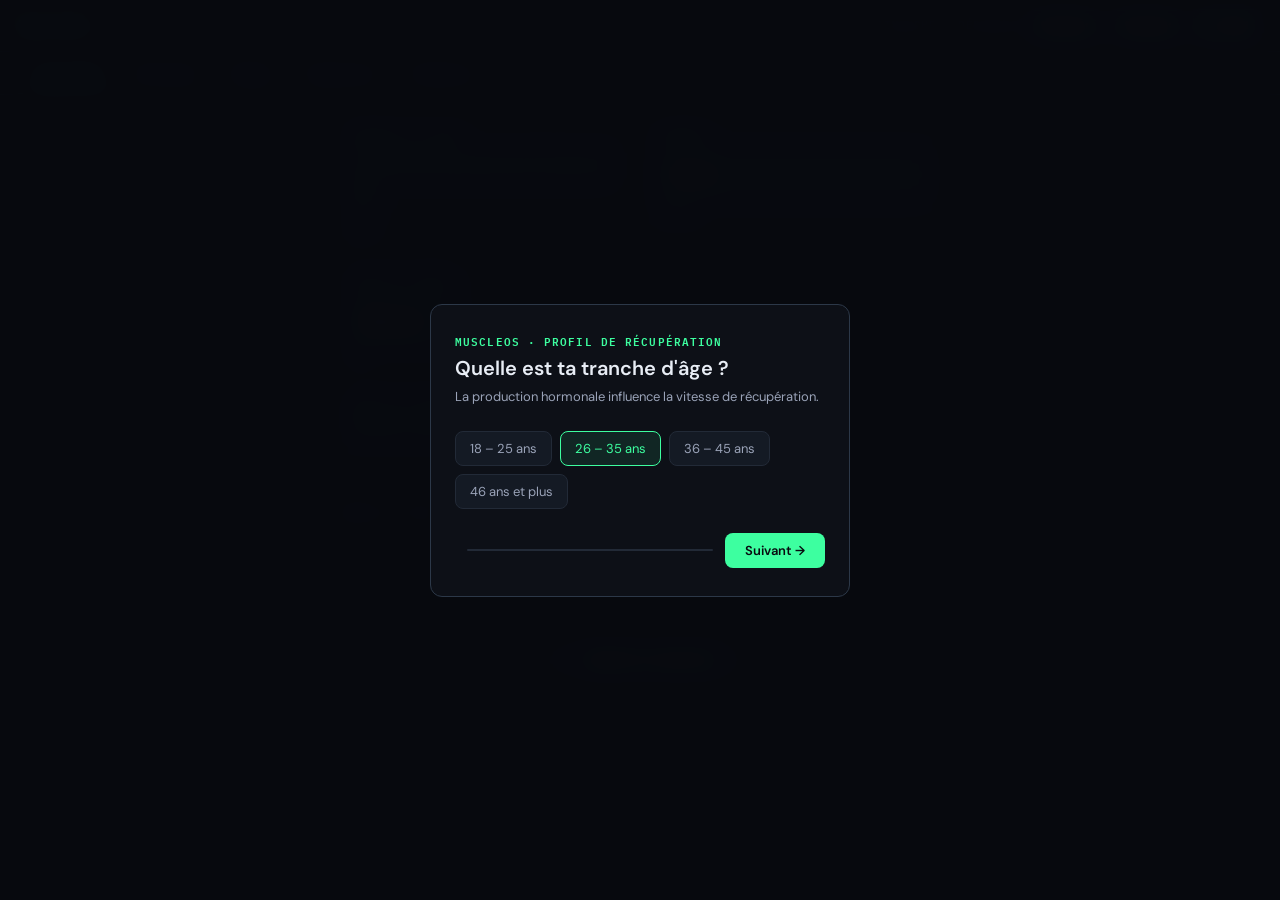
==== commit e207bf00: "feat: add Trends tab (v3.7) — bodyweight SMA-7, weekly rate, energy & sleep charts - Nav scrollable " ====
--- a/muscleos.html
+++ b/muscleos.html
@@ -1,3 +1,9 @@
+<!--
+  MuscleOS — Suivi musculaire & sportif personnel
+  Copyright (c) 2026 — Tous droits réservés
+  Licence : CC BY-NC 4.0 (https://creativecommons.org/licenses/by-nc/4.0/)
+  Usage commercial interdit sans autorisation explicite de l'auteur.
+-->
 <!DOCTYPE html>
 <html lang="fr">
 <head>
@@ -17,7 +23,7 @@
 <header>
   <div class="brand">
     <span class="brand-name">MuscleOS</span>
-    <span class="brand-v">v3.6</span>
+    <span class="brand-v">v3.7</span>
   </div>
   <div style="display:flex;align-items:center;gap:8px">
     <div id="hdr-date"></div>
@@ -35,6 +41,7 @@
   <button class="tab-btn" data-tab="history">Historique</button>
   <button class="tab-btn" data-tab="fatigue">Fatigue</button>
   <button class="tab-btn" data-tab="progress">Progression</button>
+  <button class="tab-btn" data-tab="trends">Tendances</button>
 </nav>
 
 <main>
@@ -42,6 +49,7 @@
   <section id="tab-history" class="tab"></section>
   <section id="tab-fatigue" class="tab"></section>
   <section id="tab-progress" class="tab"></section>
+  <section id="tab-trends" class="tab"></section>
 </main>
 
 <div id="overlay" class="overlay"></div>
@@ -222,6 +230,31 @@
 };
 
 
+
+// ── Exercices isométriques (holds) ──────────────────────────────────────────
+// Convention TUT : 1 rep dynamique ≈ 2-4 s de time-under-tension.
+// SECONDS_PER_REP = 3 est un paramètre ajustable, PAS une donnée EMG validée.
+// Il sert uniquement à convertir des secondes de hold en reps-équivalentes
+// avant le calcul de dose ; ne pas le confondre avec des chiffres d'activation.
+const SECONDS_PER_REP = 3;
+
+/** Retourne true si la variante est isométrique (flag hold dans CATALOG). */
+function isHoldVariant(cat, exId, varId) {
+  const v = CATALOG[cat]?.exercises[exId]?.variants[varId];
+  return !!(v && typeof v === 'object' && v.hold);
+}
+
+/**
+ * Convertit les sets d'un hold : reps (= secondes saisies) → reps-équivalentes.
+ * Pour les exercices dynamiques, retourne les sets inchangés.
+ * La conversion est à la volée — localStorage reste inchangé.
+ */
+function toEffectiveSets(sets, isHold) {
+  if (!isHold) return sets;
+  return sets.map(s => Object.assign({}, s, {
+    reps: Math.max(1, Math.round((s.reps || 0) / SECONDS_PER_REP))
+  }));
+}
 
 /**
  * Recalcule entièrement l'état de fatigue depuis l'historique DB.
@@ -262,9 +295,10 @@
         const sets = (entry.sets || [])
           .slice()
           .sort((a, b) => (a.ts || entry.ts || sessionTs) - (b.ts || entry.ts || sessionTs));
+        const isHold = isHoldVariant(entry.category, entry.exerciseId, entry.variantId);
         for (const set of sets) {
           const ts = set.ts || entry.ts || sessionTs;
-          const doses = FATIGUE_ENGINE.calcDoses(activation, [set]);
+          const doses = FATIGUE_ENGINE.calcDoses(activation, toEffectiveSets([set], isHold));
           FATIGUE_ENGINE.applyDoses(doses, ts);
         }
       }
@@ -349,9 +383,10 @@
   const n = entry.sets.length;
   const maxW = Math.max(...entry.sets.map(s => s.weight || 0));
   const reps0 = entry.sets[0]?.reps || 0;
-  if (maxW > 0) return `${n}×${reps0} · ${maxW} kg`;
+  const holdStat = isHoldVariant(entry.category, entry.exerciseId, entry.variantId);
+  if (maxW > 0) return `${n}×${reps0}${holdStat ? 's' : ''} · ${maxW} kg`;
   const totalReps = entry.sets.reduce((s, x) => s + (x.reps || 0), 0);
-  return `${n} séries · ${totalReps} reps`;
+  return `${n} séries · ${totalReps} ${holdStat ? 'sec' : 'reps'}`;
 }
 
 function getCatColor(cat) { return CAT_COLORS[cat] || '#888'; }
@@ -360,7 +395,8 @@
   return CATALOG[cat]?.exercises[exId]?.label || exId;
 }
 function varLabel(cat, exId, varId) {
-  return CATALOG[cat]?.exercises[exId]?.variants[varId] || varId;
+  const v = CATALOG[cat]?.exercises[exId]?.variants[varId];
+  return (v && typeof v === 'object') ? v.label : (v || varId);
 }
 
 function showPrToast(msg) {
@@ -613,6 +649,7 @@
   const vl = varLabel(entry.category, entry.exerciseId, entry.variantId);
   const stats = entryStats(entry);
   const isOpen = S.expandedEntry === entry.id;
+  const isHold = isHoldVariant(entry.category, entry.exerciseId, entry.variantId);
 
   // Sets rows
   const setsRows = entry.sets.length > 0
@@ -629,7 +666,7 @@
         <div class="set-row">
           <span class="set-n">S${i+1}</span>
           <div><div class="sv">${s.weight > 0 ? s.weight+' kg' : 'BW'}</div><div class="su">poids</div></div>
-          <div><div class="sv">${s.reps}</div><div class="su">reps</div></div>
+          <div><div class="sv">${s.reps}${isHold ? 's' : ''}</div><div class="su">${isHold ? 'sec' : 'reps'}</div></div>
           <div><div class="sv" style="color:var(--t3)">${s.rir!=null ? 'RIR '+s.rir : '—'}</div><div class="su">rir</div></div>
           ${s.angle != null ? `<div><div class="sv" style="color:var(--t3)">${s.angle > 0 ? '+' : ''}${s.angle}°</div><div class="su">angle</div></div>` : '<span></span>'}
           ${badgeHtml}
@@ -658,8 +695,8 @@
           <input class="fi" id="iw-${entry.id}" type="number" placeholder="100" min="0" step="0.5">
         </div>
         <div class="fg">
-          <label class="fl">Reps</label>
-          <input class="fi" id="ir-${entry.id}" type="number" placeholder="5" min="1">
+          <label class="fl">${isHold ? 'Sec' : 'Reps'}</label>
+          <input class="fi" id="ir-${entry.id}" type="number" placeholder="${isHold ? '30' : '5'}" min="1">
         </div>
         <div class="fg">
           <label class="fl">RIR</label>
@@ -920,11 +957,12 @@
           const n = e.sets.length;
           const maxW = n > 0 ? Math.max(...e.sets.map(x => x.weight || 0)) : 0;
           const reps0 = n > 0 ? e.sets[0].reps : 0;
+          const isHoldH = isHoldVariant(e.category, e.exerciseId, e.variantId);
           const setsRows = e.sets.map((set, i) =>
             `<div class="set-row">
               <span class="set-n">S${i+1}</span>
               <div><div class="sv">${set.weight > 0 ? set.weight+' kg' : 'BW'}</div><div class="su">poids</div></div>
-              <div><div class="sv">${set.reps}</div><div class="su">reps</div></div>
+              <div><div class="sv">${set.reps}${isHoldH ? 's' : ''}</div><div class="su">${isHoldH ? 'sec' : 'reps'}</div></div>
               ${set.rir != null ? `<div><div class="sv" style="color:var(--t3)">RIR ${set.rir}</div><div class="su">rir</div></div>` : ''}
               <button class="btn-ds" data-eid="${e.id}" data-sid="${set.id}" data-sessid="${s.id}" title="Supprimer">✕</button>
             </div>`).join('');
@@ -1192,7 +1230,7 @@
     const defaultDate = S.drawer._exDate || todayId;
     const items = Object.entries(exData.variants).map(([k, v]) => `
       <div class="sel-item" data-var="${k}">
-        <div class="si-name">${v}</div>
+        <div class="si-name">${typeof v === 'object' ? v.label : v}</div>
         <span class="si-arr">›</span>
       </div>`).join('');
     body.innerHTML = `
@@ -1293,6 +1331,8 @@
     const boosts = S.drawer.actBoosts || {};
     const boostMuscles = ACTIVITY_BOOST_MUSCLES[actType] || [];
     const isRunning = act.group === 'running';
+    const hasDistance = isRunning || !!act.hasDistance;
+    if (hasDistance && !isRunning) S.drawer._paceUnit = 'km_h';
     const isIntervals = actType === 'running_intervals';
 
     title.textContent = act.label;
@@ -1543,7 +1583,7 @@
       }
     }
 
-    const runningFields = isRunning ? `
+    const runningFields = hasDistance ? `
       <div class="act-form-row">
         <div class="fg">
           <label class="fl">Distance <span style="color:var(--t3);font-weight:400">optionnel</span></label>
@@ -1561,7 +1601,7 @@
       ${paceHtml ? `
       <div style="display:flex;align-items:center;justify-content:space-between">
         ${paceHtml}
-        <button class="pace-toggle" id="btn-pace-toggle">${paceUnit === 'min_km' ? 'Afficher km/h' : 'Afficher min/km'}</button>
+        ${isRunning ? `<button class="pace-toggle" id="btn-pace-toggle">${paceUnit === 'min_km' ? 'Afficher km/h' : 'Afficher min/km'}</button>` : ''}
       </div>` : ''}` : '';
 
     body.innerHTML = `
@@ -1603,7 +1643,7 @@
     function _snapshotFields() {
       S.drawer._duration = parseInt(document.getElementById('act-dur')?.value) || null;
       S.drawer._actDate  = document.getElementById('act-date')?.value || DB.todayId();
-      if (isRunning) {
+      if (hasDistance) {
         const d = parseFloat(document.getElementById('act-dist')?.value);
         const b = parseInt(document.getElementById('act-bpm')?.value);
         S.drawer._distance = d > 0 ? d : null;
@@ -1612,15 +1652,17 @@
     }
 
     // Recalcul pace en live
-    if (isRunning) {
+    if (hasDistance) {
       ['act-dur','act-dist'].forEach(id => {
         document.getElementById(id)?.addEventListener('input', () => { _snapshotFields(); renderDrawer(); });
       });
-      document.getElementById('btn-pace-toggle')?.addEventListener('click', () => {
-        _snapshotFields();
-        S.drawer._paceUnit = paceUnit === 'min_km' ? 'km_h' : 'min_km';
-        renderDrawer();
-      });
+      if (isRunning) {
+        document.getElementById('btn-pace-toggle')?.addEventListener('click', () => {
+          _snapshotFields();
+          S.drawer._paceUnit = paceUnit === 'min_km' ? 'km_h' : 'min_km';
+          renderDrawer();
+        });
+      }
     }
 
     // Dots intensité
@@ -1648,8 +1690,8 @@
       const dur = parseInt(document.getElementById('act-dur')?.value);
       const intensity = S.drawer._intensity || 0;
       const dateVal = document.getElementById('act-date')?.value || DB.todayId();
-      const dist = isRunning ? (parseFloat(document.getElementById('act-dist')?.value) || null) : null;
-      const bpm  = isRunning ? (parseInt(document.getElementById('act-bpm')?.value) || null) : null;
+      const dist = hasDistance ? (parseFloat(document.getElementById('act-dist')?.value) || null) : null;
+      const bpm  = hasDistance ? (parseInt(document.getElementById('act-bpm')?.value) || null) : null;
       if (!dur || dur <= 0) {
         const inp = document.getElementById('act-dur');
         if (inp) { inp.classList.add('err'); setTimeout(() => inp.classList.remove('err'), 400); inp.focus(); }
@@ -1873,7 +1915,7 @@
   } else if (openSel === 'var' && cat && exId) {
     ddHtml = `<div class="prog-dropdown">` +
       Object.entries(CATALOG[cat].exercises[exId].variants).map(([k, v]) =>
-        `<div class="prog-dd-item${varId===k?' active':''}" data-dd-var="${k}">${v}</div>`
+        `<div class="prog-dd-item${varId===k?' active':''}" data-dd-var="${k}">${typeof v === 'object' ? v.label : v}</div>`
       ).join('') + `</div>`;
   }
 
@@ -2140,6 +2182,295 @@
 }
 
 
+// ════════════════════════════════════════════════════
+// RENDER — TENDANCES TAB
+// ════════════════════════════════════════════════════
+
+// État local de l'onglet Tendances
+const TRENDS = {
+  period: 90,   // fenêtre en jours : 30 | 90 | 0 (= tout l'historique)
+};
+
+/**
+ * Série temporelle d'une métrique (energy | sleep | bodyweight),
+ * triée ASC par date, valeurs nulles/non finies écartées.
+ * @returns [{ date:'YYYY-MM-DD', t:Number(ms), v:Number }]
+ */
+function getMetricSeries(field) {
+  return DB.load()
+    .filter(s => s.metrics && s.metrics[field] != null)
+    .map(s => ({ date: s.id, t: new Date(s.id).getTime(), v: s.metrics[field] }))
+    .filter(p => Number.isFinite(p.v) && Number.isFinite(p.t))
+    .sort((a, b) => a.t - b.t);
+}
+
+/** Filtre une série sur les N derniers jours (0 = tout). */
+function filterPeriod(series, days) {
+  if (!days) return series;
+  const cutoff = Date.now() - days * 86400000;
+  return series.filter(p => p.t >= cutoff);
+}
+
+/** Moyenne mobile simple trailing sur `win` points. Série alignée sur l'entrée. */
+function sma(series, win) {
+  return series.map((p, i) => {
+    const slice = series.slice(Math.max(0, i - win + 1), i + 1);
+    return { date: p.date, t: p.t, v: slice.reduce((s, x) => s + x.v, 0) / slice.length };
+  });
+}
+
+/** Moyenne simple d'une série. */
+function seriesAvg(series) {
+  return series.length ? series.reduce((s, x) => s + x.v, 0) / series.length : null;
+}
+
+/**
+ * Variation hebdomadaire calculée sur la série LISSÉE (pas le bruit quotidien).
+ * Compare la moyenne mobile actuelle au point le plus proche de 7 jours avant,
+ * puis normalise sur 7 jours réels.
+ * @returns { abs:Number, pct:Number, dir:'up'|'down'|'flat' } | null
+ */
+function weeklyRate(smaSeries) {
+  if (smaSeries.length < 8) return null;
+  const last = smaSeries[smaSeries.length - 1];
+  const target = last.t - 7 * 86400000;
+  let ref = smaSeries[0];
+  for (const p of smaSeries) {
+    if (Math.abs(p.t - target) < Math.abs(ref.t - target)) ref = p;
+  }
+  if (ref === last || ref.v === 0) return null;
+  const daysElapsed = (last.t - ref.t) / 86400000;
+  if (daysElapsed < 3 || daysElapsed > 21) return null;   // données trop éparses → non fiable
+  const abs = (last.v - ref.v) / daysElapsed * 7;
+  const pct = (abs / ref.v) * 100;
+  const dir = abs > 0.05 ? 'up' : abs < -0.05 ? 'down' : 'flat';
+  return { abs, pct, dir };
+}
+
+/**
+ * Dessine un graphe linéaire d'une métrique dans un canvas.
+ * @param canvasId   id du <canvas>
+ * @param primary    série principale (ligne pleine) [{t,v}]
+ * @param secondary  série brute optionnelle (points pâles) ou null
+ * @param opt        { colorVar:'--accent', decimals:Number }
+ */
+function drawMetricChart(canvasId, primary, secondary, opt) {
+  opt = opt || {};
+  const canvas = document.getElementById(canvasId);
+  if (!canvas || primary.length === 0) return;
+
+  const cs = getComputedStyle(document.documentElement);
+  const C = n => (cs.getPropertyValue(n) || '').trim();
+  const LINE  = C(opt.colorVar || '--accent') || '#3dffa0';
+  const GRID  = C('--b1') || '#222a37';
+  const MUTED = C('--t3') || '#48556a';
+
+  const dpr = window.devicePixelRatio || 1;
+  const rect = canvas.getBoundingClientRect();
+  canvas.width  = rect.width  * dpr;
+  canvas.height = rect.height * dpr;
+  const ctx = canvas.getContext('2d');
+  ctx.scale(dpr, dpr);
+
+  const W = rect.width, H = rect.height;
+  const PAD = { top: 10, right: 8, bottom: 22, left: 38 };
+  const gW = W - PAD.left - PAD.right;
+  const gH = H - PAD.top - PAD.bottom;
+
+  // Bornes Y sur l'union des deux séries
+  const all = secondary ? primary.concat(secondary) : primary;
+  let minV = Math.min(...all.map(p => p.v));
+  let maxV = Math.max(...all.map(p => p.v));
+  if (minV === maxV) { minV -= 1; maxV += 1; }
+  const padV = (maxV - minV) * 0.12;
+  minV -= padV; maxV += padV;
+  const range = maxV - minV || 1;
+
+  // Bornes X temporelles
+  const tMin = all.reduce((m, p) => Math.min(m, p.t), Infinity);
+  const tMax = all.reduce((m, p) => Math.max(m, p.t), -Infinity);
+  const tRange = (tMax - tMin) || 1;
+  const xPos = t => PAD.left + ((t - tMin) / tRange) * gW;
+  const yPos = v => PAD.top + gH - ((v - minV) / range) * gH;
+
+  // Grille + labels Y
+  ctx.strokeStyle = GRID; ctx.lineWidth = 1;
+  ctx.font = '9px IBM Plex Mono, monospace';
+  const steps = 3;
+  for (let i = 0; i <= steps; i++) {
+    const y = PAD.top + (i / steps) * gH;
+    ctx.beginPath(); ctx.moveTo(PAD.left, y); ctx.lineTo(PAD.left + gW, y); ctx.stroke();
+    const v = maxV - (i / steps) * range;
+    ctx.fillStyle = MUTED; ctx.textAlign = 'right';
+    ctx.fillText(opt.decimals != null ? v.toFixed(opt.decimals) : Math.round(v), PAD.left - 4, y + 3);
+  }
+
+  // Série brute (points pâles)
+  if (secondary) {
+    ctx.fillStyle = MUTED; ctx.globalAlpha = 0.5;
+    secondary.forEach(p => { ctx.beginPath(); ctx.arc(xPos(p.t), yPos(p.v), 1.6, 0, Math.PI*2); ctx.fill(); });
+    ctx.globalAlpha = 1;
+  }
+
+  // Aire sous la ligne principale
+  ctx.globalAlpha = 0.12; ctx.fillStyle = LINE;
+  ctx.beginPath();
+  ctx.moveTo(xPos(primary[0].t), PAD.top + gH);
+  primary.forEach(p => ctx.lineTo(xPos(p.t), yPos(p.v)));
+  ctx.lineTo(xPos(primary[primary.length-1].t), PAD.top + gH);
+  ctx.closePath(); ctx.fill();
+  ctx.globalAlpha = 1;
+
+  // Ligne principale
+  ctx.beginPath();
+  ctx.strokeStyle = LINE; ctx.lineWidth = 1.8; ctx.lineJoin = 'round'; ctx.lineCap = 'round';
+  primary.forEach((p, i) => i === 0 ? ctx.moveTo(xPos(p.t), yPos(p.v)) : ctx.lineTo(xPos(p.t), yPos(p.v)));
+  ctx.stroke();
+
+  // Point final
+  const lp = primary[primary.length-1];
+  ctx.beginPath(); ctx.arc(xPos(lp.t), yPos(lp.v), 3.2, 0, Math.PI*2);
+  ctx.fillStyle = LINE; ctx.fill();
+
+  // Labels X (début, milieu, fin)
+  const fmt = t => { const d = new Date(t); return `${String(d.getDate()).padStart(2,'0')}/${String(d.getMonth()+1).padStart(2,'0')}`; };
+  ctx.fillStyle = MUTED; ctx.font = '8px IBM Plex Mono, monospace';
+  [tMin, tMin + tRange/2, tMax].forEach((t, i) => {
+    ctx.textAlign = i === 0 ? 'left' : i === 2 ? 'right' : 'center';
+    ctx.fillText(fmt(t), Math.min(Math.max(xPos(t), PAD.left), W - PAD.right), H - 6);
+  });
+}
+
+/** Enveloppe une carte de tendance : titre + pastille couleur. */
+function trendCardShell(title, colorVar, inner) {
+  return `<div class="trend-card">
+    <div class="trend-hdr">
+      <div class="trend-title"><span class="trend-dot" style="background:var(${colorVar})"></span>${title}</div>
+    </div>
+    ${inner}
+  </div>`;
+}
+
+function renderTrends() {
+  const el = document.getElementById('tab-trends');
+  if (!el) return;
+
+  const period = TRENDS.period;
+  const periodBtns = [
+    { d: 30, label: '30 j' },
+    { d: 90, label: '90 j' },
+    { d: 0,  label: 'Tout' },
+  ].map(p => `<button class="trend-period-btn${period===p.d?' on':''}" data-period="${p.d}">${p.label}</button>`).join('');
+
+  const bw = filterPeriod(getMetricSeries('bodyweight'), period);
+  const en = filterPeriod(getMetricSeries('energy'), period);
+  const sl = filterPeriod(getMetricSeries('sleep'), period);
+
+  // ── POIDS ──
+  let bwCard;
+  if (bw.length < 2) {
+    bwCard = trendCardShell('Poids du corps', '--accent',
+      `<div class="trend-empty">Pas assez de mesures sur cette période<br><span style="font-size:11px">Saisis ton poids dans l'onglet Aujourd'hui</span></div>`);
+  } else {
+    const bwSma = sma(bw, 7);
+    const last = bw[bw.length - 1];
+    const lastSma = bwSma[bwSma.length - 1].v;
+    const rate = weeklyRate(bwSma);
+    const rateHtml = rate
+      ? `<div class="trend-stat">
+           <span class="trend-stat-val ${rate.dir}">${rate.abs>0?'+':''}${rate.abs.toFixed(2)} kg</span>
+           <span class="trend-stat-lbl">/ sem · tendance</span>
+         </div>
+         <div class="trend-stat">
+           <span class="trend-stat-val ${rate.dir}">${rate.pct>0?'+':''}${rate.pct.toFixed(2)} %</span>
+           <span class="trend-stat-lbl">/ sem</span>
+         </div>`
+      : '';
+    bwCard = trendCardShell('Poids du corps', '--accent', `
+      <div class="trend-hero">
+        <span class="trend-hero-val">${lastSma.toFixed(1)}</span>
+        <span class="trend-hero-unit">kg · moyenne 7 j</span>
+      </div>
+      <div class="trend-stats">
+        <div class="trend-stat">
+          <span class="trend-stat-val">${last.v.toFixed(1)} kg</span>
+          <span class="trend-stat-lbl">dernière pesée</span>
+        </div>
+        ${rateHtml}
+      </div>
+      <canvas class="trend-canvas" id="trend-canvas-bw" height="150"></canvas>
+      <div class="trend-note">La ligne pleine est la moyenne mobile 7 jours — le vrai signal. Les points pâles sont les pesées brutes : leurs écarts quotidiens (±1–2 kg) viennent surtout de l'eau et du glycogène, pas de la masse réelle.</div>
+    `);
+  }
+
+  // ── ÉNERGIE ──
+  let enCard;
+  if (en.length < 2) {
+    enCard = trendCardShell('Énergie', '--orange',
+      `<div class="trend-empty">Pas assez de relevés sur cette période</div>`);
+  } else {
+    enCard = trendCardShell('Énergie', '--orange', `
+      <div class="trend-hero">
+        <span class="trend-hero-val">${seriesAvg(en).toFixed(1)}</span>
+        <span class="trend-hero-unit">/10 · moyenne</span>
+      </div>
+      <div class="trend-stats">
+        <div class="trend-stat">
+          <span class="trend-stat-val">${en[en.length-1].v}/10</span>
+          <span class="trend-stat-lbl">dernier relevé</span>
+        </div>
+        <div class="trend-stat">
+          <span class="trend-stat-val">${en.length}</span>
+          <span class="trend-stat-lbl">relevés</span>
+        </div>
+      </div>
+      <canvas class="trend-canvas" id="trend-canvas-en" height="150"></canvas>
+    `);
+  }
+
+  // ── SOMMEIL ──
+  let slCard;
+  if (sl.length < 2) {
+    slCard = trendCardShell('Sommeil', '--blue',
+      `<div class="trend-empty">Pas assez de nuits sur cette période</div>`);
+  } else {
+    slCard = trendCardShell('Sommeil', '--blue', `
+      <div class="trend-hero">
+        <span class="trend-hero-val">${seriesAvg(sl).toFixed(1)}</span>
+        <span class="trend-hero-unit">h · moyenne</span>
+      </div>
+      <div class="trend-stats">
+        <div class="trend-stat">
+          <span class="trend-stat-val">${sl[sl.length-1].v} h</span>
+          <span class="trend-stat-lbl">dernière nuit</span>
+        </div>
+        <div class="trend-stat">
+          <span class="trend-stat-val">${sl.length}</span>
+          <span class="trend-stat-lbl">nuits</span>
+        </div>
+      </div>
+      <canvas class="trend-canvas" id="trend-canvas-sl" height="150"></canvas>
+    `);
+  }
+
+  el.innerHTML = `
+    <div class="trend-hdr" style="margin-bottom:14px">
+      <span class="lbl">Tendances</span>
+      <div class="trend-period">${periodBtns}</div>
+    </div>
+    ${bwCard}${enCard}${slCard}
+  `;
+
+  el.querySelectorAll('.trend-period-btn').forEach(b =>
+    b.addEventListener('click', () => { TRENDS.period = parseInt(b.dataset.period); renderTrends(); }));
+
+  // Dessins canvas après insertion dans le DOM
+  if (bw.length >= 2) drawMetricChart('trend-canvas-bw', sma(bw, 7), bw, { colorVar: '--accent', decimals: 1 });
+  if (en.length >= 2) drawMetricChart('trend-canvas-en', en, null, { colorVar: '--orange', decimals: 0 });
+  if (sl.length >= 2) drawMetricChart('trend-canvas-sl', sl, null, { colorVar: '--blue', decimals: 1 });
+}
+
+
 function switchTab(tab) {
   S.tab = tab;
   document.querySelectorAll('.tab-btn').forEach(b =>
@@ -2150,6 +2481,7 @@
   if (tab === 'history') renderHistory();
   if (tab === 'fatigue') renderFatigue();
   if (tab === 'progress') renderProgress();
+  if (tab === 'trends') renderTrends();
 }
 
 // ════════════════════════════════════════════════════
@@ -2168,37 +2500,34 @@
   const now = new Date();
   const timeStr = `${now.getHours()}:${String(now.getMinutes()).padStart(2,'0')}`;
 
+  let totalActive = 0;
+  const freshGroups = [];
   let groupsHtml = '';
+
   for (const [groupName, muscleIds] of Object.entries(MUSCLE_GROUPS)) {
     const active = muscleIds
       .map(id => ({ id, val: all[id] || 0 }))
       .filter(x => x.val >= THRESHOLD)
       .sort((a, b) => b.val - a.val);
 
-    if (active.length === 0) {
-      groupsHtml += `
-        <div class="fat-group fresh">
-          <div class="fat-group-hdr">
-            <span class="lbl">${groupName}</span>
-            <span class="fat-fresh-tag">FRAIS ✓</span>
-          </div>
-        </div>`;
-      continue;
-    }
+    if (active.length === 0) { freshGroups.push(groupName); continue; }
+
+    totalActive += active.length;
+    const catKey = Object.keys(CATALOG).find(k => CATALOG[k].label === groupName) || '';
+    const dotColor = catKey ? `var(--c-${catKey})` : 'var(--t3)';
 
     const rows = active.map(({ id, val }) => {
-      const { label, color } = FATIGUE_ENGINE.classify(val);
+      const { level, label } = FATIGUE_ENGINE.classify(val);
       const barW = Math.min(100, (val / 160) * 100);
       const recup = FATIGUE_ENGINE.getHoursToRecover(id, 20);
       const recupStr = recup != null
-        ? (recup >= 48 ? `${(recup/24).toFixed(1)}j` : `${Math.round(recup)}h`)
-        : '';
+        ? (recup >= 48 ? `${(recup/24).toFixed(1)}j` : `${Math.round(recup)}h`) : '—';
       return `
-        <div class="fat-row">
+        <div class="fat-row lv-${level}">
           <div class="fat-name">${MUSCLE_LABELS[id] || id}</div>
-          <div class="fat-bar"><div class="fat-bar-fill" style="width:${barW.toFixed(1)}%;background:${color}"></div></div>
-          <div class="fat-val" style="color:${color}">${Math.round(val)}</div>
-          <div class="fat-lbl" style="color:${color}">${label}</div>
+          <div class="fat-bar"><div class="fat-bar-fill" style="width:${barW.toFixed(1)}%"></div></div>
+          <div class="fat-val">${Math.round(val)}</div>
+          <div class="fat-chip">${label.toUpperCase()}</div>
           <div class="fat-recup">${recupStr}</div>
         </div>`;
     }).join('');
@@ -2206,30 +2535,38 @@
     groupsHtml += `
       <div class="fat-group">
         <div class="fat-group-hdr">
-          <span class="lbl">${groupName}</span>
+          <span class="fat-group-dot" style="background:${dotColor}"></span>
+          <span class="fat-group-name">${groupName}</span>
+          <span class="fat-group-count">${active.length} muscle${active.length > 1 ? 's' : ''}</span>
         </div>
         <div class="fat-rows">${rows}</div>
       </div>`;
   }
 
+  const freshHtml = freshGroups.length > 0 ? `
+    <div class="fat-fresh">
+      <span class="fat-fresh-label">✓ FRAIS</span>
+      <div class="fat-fresh-chips">${freshGroups.map(g => `<span class="fat-fresh-chip">${g}</span>`).join('')}</div>
+    </div>` : '';
+
+  const summaryHtml = totalActive > 0
+    ? `<span class="fat-status-n">${totalActive}</span> muscle${totalActive > 1 ? 's' : ''} actif${totalActive > 1 ? 's' : ''}`
+    : `<span class="fat-status-ok">✓</span> Tous les muscles sont frais`;
+
   el.innerHTML = `
-    <div class="fat-topbar">
-      <span class="lbl">État musculaire</span>
-      <div style="display:flex;align-items:center;gap:12px">
-        <span class="fat-updated">Mise à jour ${timeStr}</span>
+    <div class="fat-status">
+      <span class="fat-status-info">${summaryHtml}</span>
+      <div class="fat-status-right">
+        <span class="fat-updated">${timeStr}</span>
         <button class="btn-fat-reset" id="btn-fat-reset">Réinitialiser</button>
       </div>
     </div>
-    <div class="bm-wrap">
-      <div id="bm-fat-svg"></div>
-      <div id="bm-fat-det" class="bm-det">
-        <span class="bm-det-hint">Clique sur un muscle pour voir son état</span>
-      </div>
+    ${groupsHtml ? `
+    <div class="fat-col-hdr">
+      <span>Muscle</span><span></span><span>Pts</span><span>État</span><span>Récup</span>
     </div>
-    <div style="font-family:var(--mono);font-size:10px;color:var(--t3);margin-bottom:14px;display:grid;grid-template-columns:1fr 90px 36px 58px 36px;gap:8px;padding:0 14px">
-      <span>Muscle</span><span></span><span style="text-align:right">Pts</span><span>État</span><span style="text-align:right">Récup</span>
-    </div>
-    ${groupsHtml}`;
+    <div class="fat-groups">${groupsHtml}</div>` : ''}
+    ${freshHtml}`;
 
   document.getElementById('btn-fat-reset')?.addEventListener('click', () => {
     if (confirm('Réinitialiser toute la fatigue stockée ?')) {
@@ -2237,29 +2574,6 @@
       renderFatigue();
     }
   });
-
-  // ── Carte anatomique (fatigue) ────────────────────
-  if (typeof BODY_MAP !== 'undefined') {
-    BODY_MAP.render('bm-fat-svg', (muscleId) => {
-      const val   = FATIGUE_ENGINE.getAll()[muscleId] || 0;
-      const label = MUSCLE_LABELS[muscleId] || muscleId;
-      const det   = document.getElementById('bm-fat-det');
-      if (!det) return;
-      if (val < 5) {
-        det.innerHTML = `<span class="bm-det-name">${label}</span><span class="bm-det-hint" style="margin-left:8px">Frais ✓</span>`;
-      } else {
-        const { label: stateLabel, color } = FATIGUE_ENGINE.classify(val);
-        const recup = FATIGUE_ENGINE.getHoursToRecover(muscleId, 20);
-        const recupStr = recup != null
-          ? (recup >= 48 ? `${(recup/24).toFixed(1)}j` : `${Math.round(recup)}h`) : '';
-        det.innerHTML = `
-          <span class="bm-det-name">${label}</span>
-          <span class="bm-det-state" style="color:${color}">${Math.round(val)} pts — ${stateLabel}</span>
-          ${recupStr ? `<span class="bm-det-recup">Récup : ${recupStr}</span>` : ''}`;
-      }
-    });
-    BODY_MAP.updateFatigue('bm-fat-svg', all);
-  }
 }
 
 // ════════════════════════════════════════════════════
@@ -2600,7 +2914,7 @@
   ];
 
   function exportData() {
-    const snapshot = { version: '3.6', exportedAt: new Date().toISOString(), data: {} };
+    const snapshot = { version: '3.7', exportedAt: new Date().toISOString(), data: {} };
     KEYS.forEach(k => {
       const val = localStorage.getItem(k);
       if (val !== null) snapshot.data[k] = JSON.parse(val);
--- a/style.css
+++ b/style.css
@@ -68,7 +68,9 @@
       background: var(--bg);
       border-bottom: 1px solid var(--b1);
       display: flex; padding: 0 18px;
-    }
+      overflow-x: auto; scrollbar-width: none;
+    }
+    nav::-webkit-scrollbar { display: none; }
     .tab-btn {
       background: none; border: none;
       padding: 13px 14px 11px;
@@ -77,6 +79,7 @@
       border-bottom: 2px solid transparent;
       margin-bottom: -1px;
       letter-spacing: .02em;
+      white-space: nowrap; flex-shrink: 0;
       transition: color .15s, border-color .15s;
     }
     .tab-btn.active { color: var(--accent); border-bottom-color: var(--accent); }
@@ -86,6 +89,39 @@
     main { max-width: 640px; margin: 0 auto; padding: 18px 16px 100px; }
     .tab { display: none; }
     .tab.active { display: block; }
+
+    /* ── TENDANCES ── */
+    .trend-card {
+      background: var(--s1); border: 1px solid var(--b1);
+      border-radius: var(--rl); padding: 16px; margin-bottom: 14px;
+    }
+    .trend-hdr {
+      display: flex; align-items: center; justify-content: space-between;
+      margin-bottom: 12px;
+    }
+    .trend-title { display: flex; align-items: center; gap: 8px; font-size: 14px; font-weight: 600; color: var(--t1); }
+    .trend-dot { width: 8px; height: 8px; border-radius: 50%; flex-shrink: 0; }
+    .trend-hero { display: flex; align-items: baseline; gap: 7px; }
+    .trend-hero-val { font-family: var(--mono); font-size: 30px; font-weight: 600; color: var(--t1); line-height: 1; }
+    .trend-hero-unit { font-family: var(--mono); font-size: 12px; color: var(--t3); }
+    .trend-stats { display: flex; gap: 20px; margin-top: 12px; flex-wrap: wrap; }
+    .trend-stat { display: flex; flex-direction: column; gap: 3px; }
+    .trend-stat-val { font-family: var(--mono); font-size: 15px; font-weight: 600; color: var(--t1); }
+    .trend-stat-val.up { color: var(--orange); }
+    .trend-stat-val.down { color: var(--accent); }
+    .trend-stat-val.flat { color: var(--t2); }
+    .trend-stat-lbl { font-family: var(--mono); font-size: 9px; font-weight: 600; text-transform: uppercase; letter-spacing: .05em; color: var(--t3); }
+    .trend-canvas { width: 100%; height: 150px; display: block; margin-top: 14px; }
+    .trend-note { font-size: 11px; line-height: 1.55; color: var(--t3); margin-top: 12px; font-style: italic; }
+    .trend-empty { padding: 28px 12px; text-align: center; color: var(--t3); font-size: 12px; line-height: 1.5; }
+    .trend-period { display: flex; gap: 4px; }
+    .trend-period-btn {
+      background: var(--s2); border: 1px solid var(--b1); border-radius: var(--r);
+      padding: 4px 9px; font-family: var(--mono); font-size: 10px; font-weight: 600;
+      color: var(--t3); cursor: pointer; transition: all .15s;
+    }
+    .trend-period-btn:hover:not(.on) { color: var(--t1); border-color: var(--b2); }
+    .trend-period-btn.on { background: var(--abg); border-color: var(--accent); color: var(--accent); }
 
     /* ── LABELS ── */
     .lbl {
@@ -577,13 +613,20 @@
     .btn-log-set:hover { background: var(--s3); }
 
     /* ── FATIGUE TAB ── */
-    .fat-topbar {
+    .fat-status {
       display: flex; align-items: center; justify-content: space-between;
-      margin-bottom: 16px;
-    }
-    .fat-updated {
-      font-family: var(--mono); font-size: 10px; color: var(--t3);
-    }
+      padding: 12px 14px;
+      background: var(--s1); border: 1px solid var(--b1);
+      border-radius: var(--rl); margin-bottom: 14px;
+    }
+    .fat-status-info { font-size: 13px; color: var(--t2); }
+    .fat-status-n {
+      font-family: var(--mono); font-size: 18px; font-weight: 600;
+      color: var(--accent); margin-right: 3px; vertical-align: middle;
+    }
+    .fat-status-ok { color: var(--accent); margin-right: 3px; }
+    .fat-status-right { display: flex; align-items: center; gap: 10px; }
+    .fat-updated { font-family: var(--mono); font-size: 10px; color: var(--t3); }
     .btn-fat-reset {
       background: none; border: 1px solid var(--b2);
       border-radius: 5px; padding: 4px 10px;
@@ -592,54 +635,79 @@
     }
     .btn-fat-reset:hover { border-color: var(--red); color: var(--red); }
 
+    .fat-col-hdr {
+      display: grid;
+      grid-template-columns: 1fr 100px 36px 64px 40px;
+      gap: 8px; padding: 0 14px 8px;
+      font-family: var(--mono); font-size: 10px;
+      color: var(--t3); letter-spacing: .06em; text-transform: uppercase;
+    }
+    .fat-col-hdr span:nth-child(3),
+    .fat-col-hdr span:nth-child(5) { text-align: right; }
+
+    .fat-groups { display: flex; flex-direction: column; gap: 8px; margin-bottom: 8px; }
+
     .fat-group {
       background: var(--s1); border: 1px solid var(--b1);
-      border-radius: var(--rl); margin-bottom: 8px; overflow: hidden;
+      border-radius: var(--rl); overflow: hidden;
     }
     .fat-group-hdr {
-      display: flex; align-items: center; justify-content: space-between;
-      padding: 10px 14px;
-      border-bottom: 1px solid var(--b1);
-    }
-    .fat-group-hdr .lbl { margin: 0; }
-    .fat-group.fresh .fat-group-hdr { border-bottom: none; }
-    .fat-fresh-tag {
-      font-family: var(--mono); font-size: 10px;
-      color: #3dffa0; letter-spacing: .05em;
-    }
-
-    .fat-rows { padding: 6px 0; }
+      display: flex; align-items: center; gap: 8px;
+      padding: 9px 14px; border-bottom: 1px solid var(--b1);
+    }
+    .fat-group-dot { width: 8px; height: 8px; border-radius: 50%; flex-shrink: 0; }
+    .fat-group-name {
+      flex: 1;
+      font-family: var(--mono); font-size: 11px; font-weight: 600;
+      letter-spacing: .06em; text-transform: uppercase; color: var(--t2);
+    }
+    .fat-group-count { font-family: var(--mono); font-size: 10px; color: var(--t3); }
+
+    .fat-rows { padding: 4px 0; }
     .fat-row {
       display: grid;
-      grid-template-columns: 1fr 90px 36px 58px 36px;
+      grid-template-columns: 1fr 100px 36px 64px 40px;
       align-items: center; gap: 8px;
-      padding: 7px 14px;
+      padding: 8px 14px;
     }
     .fat-row:not(:last-child) { border-bottom: 1px solid var(--b1); }
 
-    .fat-name {
-      font-size: 12px; color: var(--t2);
-      white-space: nowrap; overflow: hidden; text-overflow: ellipsis;
-    }
-    .fat-bar {
-      height: 5px; background: var(--s3);
-      border-radius: 3px; overflow: hidden;
-    }
-    .fat-bar-fill {
-      height: 100%; border-radius: 3px;
-      transition: width .4s ease;
-    }
-    .fat-val {
-      font-family: var(--mono); font-size: 12px; font-weight: 600;
-      text-align: right;
-    }
-    .fat-lbl {
-      font-family: var(--mono); font-size: 10px;
-      letter-spacing: .04em;
-    }
-    .fat-recup {
-      font-family: var(--mono); font-size: 10px;
-      color: var(--t3); text-align: right;
+    .fat-name { font-size: 12px; color: var(--t1); white-space: nowrap; overflow: hidden; text-overflow: ellipsis; }
+    .fat-bar { height: 6px; background: var(--s3); border-radius: 3px; overflow: hidden; }
+    .fat-bar-fill { height: 100%; border-radius: 3px; transition: width .4s ease; }
+    .fat-val { font-family: var(--mono); font-size: 13px; font-weight: 600; text-align: right; }
+    .fat-chip {
+      font-family: var(--mono); font-size: 9px; font-weight: 600; letter-spacing: .05em;
+      padding: 2px 6px; border-radius: 4px; text-align: center; white-space: nowrap;
+      border: 1px solid currentColor;
+    }
+    .fat-recup { font-family: var(--mono); font-size: 11px; color: var(--t3); text-align: right; }
+
+    .lv-fresh .fat-bar-fill,
+    .lv-light .fat-bar-fill  { background: var(--accent); }
+    .lv-moderate .fat-bar-fill { background: var(--c-core); }
+    .lv-heavy .fat-bar-fill    { background: var(--orange); }
+    .lv-critical .fat-bar-fill { background: var(--red); }
+
+    .lv-fresh .fat-val, .lv-fresh .fat-chip,
+    .lv-light .fat-val, .lv-light .fat-chip    { color: var(--accent); }
+    .lv-moderate .fat-val, .lv-moderate .fat-chip { color: var(--c-core); }
+    .lv-heavy .fat-val, .lv-heavy .fat-chip    { color: var(--orange); }
+    .lv-critical .fat-val, .lv-critical .fat-chip { color: var(--red); }
+
+    .fat-fresh {
+      display: flex; align-items: center; gap: 12px;
+      padding: 11px 14px;
+      background: var(--s1); border: 1px solid var(--b1); border-radius: var(--rl);
+    }
+    .fat-fresh-label {
+      font-family: var(--mono); font-size: 10px; font-weight: 600;
+      color: var(--accent); letter-spacing: .06em; white-space: nowrap;
+    }
+    .fat-fresh-chips { display: flex; flex-wrap: wrap; gap: 6px; }
+    .fat-fresh-chip {
+      font-family: var(--mono); font-size: 10px; color: var(--t3);
+      padding: 2px 8px; border: 1px solid var(--b2); border-radius: 4px;
     }
     /* ── PROGRESSION ── */
     .prog-selector {
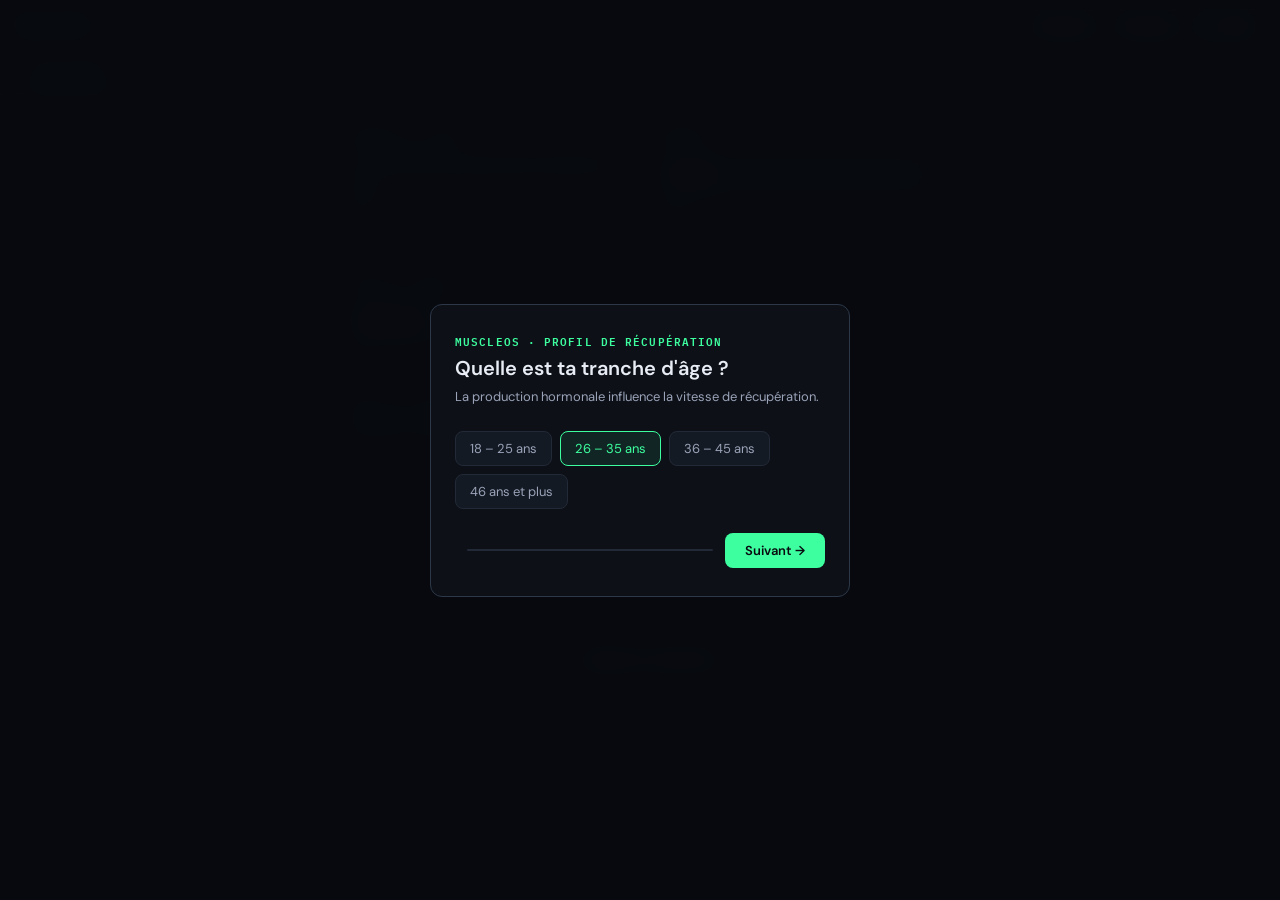
==== commit b3449c74: "feat: add Forme du jour readiness score (v3.8) z-score vs 28-day individual baseline (energy + sleep" ====
--- a/muscleos.html
+++ b/muscleos.html
@@ -23,7 +23,7 @@
 <header>
   <div class="brand">
     <span class="brand-name">MuscleOS</span>
-    <span class="brand-v">v3.7</span>
+    <span class="brand-v">v3.8</span>
   </div>
   <div style="display:flex;align-items:center;gap:8px">
     <div id="hdr-date"></div>
@@ -2351,6 +2351,154 @@
   </div>`;
 }
 
+// ════════════════════════════════════════════════════
+// FORME DU JOUR — SCORE DE READINESS
+//
+// Principe : comparer la journée à la propre ligne de base
+// de l'utilisateur (z-score vs moyenne glissante 28 j), pas à
+// un standard absolu. Les mesures subjectives (énergie, sommeil)
+// suivent la charge avec plus de sensibilité que l'objectif
+// (Saw, Main & Gastin 2016, BJSM, 10.1136/bjsports-2015-094758).
+//
+// Seuils sourcés :
+//   SWC_Z  = 0.3  → "changement significatif" ≈ 0.2–0.3 × SD
+//                   (Hopkins ; défaut Buchheit / AthleteMonitoring).
+//   FLAG_Z = 1.5  → signalement au-delà de ±1.5 SD vs base 28 j
+//                   (pratique standard du monitoring wellness).
+//   WINDOW = 28 j → fenêtre de référence individuelle standard.
+//   MIN    = 7    → minimum de relevés avant d'afficher un score.
+//
+// Pondération énergie/sommeil = égale par défaut (aucune hiérarchie
+// inventée). Énergie est, prise isolément, l'item subjectif le mieux
+// validé ; les poids restent ajustables ci-dessous.
+// ════════════════════════════════════════════════════
+const READINESS = {
+  WINDOW_DAYS: 28,
+  MIN_SAMPLES: 7,
+  SWC_Z: 0.3,
+  FLAG_Z: 1.5,
+  W_ENERGY: 1,
+  W_SLEEP: 1,
+};
+
+/**
+ * Ligne de base individuelle d'une métrique : moyenne + écart-type
+ * (échantillon, n−1) sur la fenêtre glissante, en EXCLUANT le jour courant.
+ * @returns { n, mean:Number|null, sd:Number|null }
+ */
+function metricBaseline(field) {
+  const today = DB.todayId();
+  let series = getMetricSeries(field).filter(p => p.date !== today);
+  series = filterPeriod(series, READINESS.WINDOW_DAYS);
+  const n = series.length;
+  if (n < READINESS.MIN_SAMPLES) return { n, mean: null, sd: null };
+  const mean = series.reduce((s, x) => s + x.v, 0) / n;
+  const variance = series.reduce((s, x) => s + (x.v - mean) ** 2, 0) / (n - 1);
+  return { n, mean, sd: Math.sqrt(variance) };
+}
+
+/** Classe un z-score (où "plus haut = mieux") en bande. */
+function bandFromZ(z) {
+  if (z >= READINESS.SWC_Z) return 'high';
+  if (z > -READINESS.SWC_Z)  return 'normal';
+  if (z >= -READINESS.FLAG_Z) return 'low';
+  return 'flag';
+}
+
+/**
+ * z-score du jour d'une métrique vs sa ligne de base + classification.
+ * @returns { status:'ok'|'building'|'nodata', z, band, n, mean, sd, val }
+ */
+function metricZ(field, todayVal) {
+  const { n, mean, sd } = metricBaseline(field);
+  if (mean == null) return { status: 'building', n };
+  if (todayVal == null) return { status: 'nodata', n, mean, sd };
+  if (!sd || sd < 1e-9) {
+    const band = todayVal > mean ? 'high' : todayVal < mean ? 'low' : 'normal';
+    return { status: 'ok', z: 0, band, n, mean, sd, val: todayVal };
+  }
+  const z = (todayVal - mean) / sd;
+  return { status: 'ok', z, band: bandFromZ(z), n, mean, sd, val: todayVal };
+}
+
+/**
+ * Score de forme composite du jour = moyenne pondérée des z-scores
+ * des composantes disponibles (énergie, sommeil).
+ * @returns { status:'ok'|'building'|'nodata', z, band, comps:[...] }
+ */
+function computeReadiness() {
+  const m = (DB.getToday().metrics) || {};
+  const defs = [
+    { key: 'energy', val: m.energy, w: READINESS.W_ENERGY },
+    { key: 'sleep',  val: m.sleep,  w: READINESS.W_SLEEP },
+  ];
+  const comps = [];
+  for (const d of defs) {
+    const r = metricZ(d.key, d.val != null ? d.val : null);
+    if (r.status === 'ok') comps.push({ key: d.key, w: d.w, ...r });
+  }
+  if (!comps.length) {
+    const building = metricZ('energy', null).status === 'building'
+                  || metricZ('sleep', null).status === 'building';
+    return { status: building ? 'building' : 'nodata', comps: [] };
+  }
+  const sw = comps.reduce((s, c) => s + c.w, 0);
+  const zMean = comps.reduce((s, c) => s + c.w * c.z, 0) / sw;
+  return { status: 'ok', z: zMean, band: bandFromZ(zMean), comps };
+}
+
+/** Carte « Forme du jour » (retourne du HTML, à insérer en tête de Tendances). */
+function renderReadinessCard() {
+  const r = computeReadiness();
+
+  if (r.status === 'building') {
+    const best = Math.max(metricBaseline('energy').n, metricBaseline('sleep').n);
+    return trendCardShell('Forme du jour', '--accent',
+      `<div class="rd-building">Construction de ta ligne de base personnelle…<br>
+        <span style="font-family:var(--mono);font-size:11px">${best}/${READINESS.MIN_SAMPLES} jours de relevés</span><br>
+        <span style="font-size:11px">Le score compare ta journée à ta propre norme sur ${READINESS.WINDOW_DAYS} jours. Il apparaît dès ${READINESS.MIN_SAMPLES} relevés d'énergie ou de sommeil.</span></div>`);
+  }
+  if (r.status === 'nodata') {
+    return trendCardShell('Forme du jour', '--accent',
+      `<div class="rd-building">Renseigne ton énergie et ton sommeil du jour dans l'onglet Aujourd'hui pour calculer ta forme.</div>`);
+  }
+
+  const BAND = {
+    high:   { cls: 'rd-high',   bg: 'rd-high-bg',   label: 'Au-dessus de ta norme',   msg: 'Tu es au-dessus de ta forme habituelle. Bon moment pour une séance exigeante.' },
+    normal: { cls: 'rd-normal', bg: 'rd-normal-bg', label: 'Dans ta norme',           msg: 'Journée dans ta zone habituelle. Rien à signaler.' },
+    low:    { cls: 'rd-low',    bg: 'rd-low-bg',    label: 'Sous ta norme',           msg: 'Tu es sous ta forme habituelle. Séance possible, mais surveille la récupération et l\'intensité.' },
+    flag:   { cls: 'rd-flag',   bg: 'rd-flag-bg',   label: 'Nettement sous ta norme', msg: 'Forme nettement en dessous de ta norme. Envisage d\'alléger le volume ou de privilégier la récupération aujourd\'hui.' },
+  };
+  const b = BAND[r.band];
+
+  const compRow = c => {
+    const cb = BAND[c.band];
+    const name = c.key === 'energy' ? 'Énergie' : 'Sommeil';
+    const unit = c.key === 'energy' ? '/10' : ' h';
+    const sign = c.z > 0 ? '+' : '';
+    return `<div class="rd-comp">
+      <div class="rd-comp-l">
+        <span class="rd-pill ${cb.bg}"></span>
+        <div>
+          <div class="rd-comp-name">${name}</div>
+          <div class="rd-comp-detail">${c.val}${unit} · ta norme ${c.mean.toFixed(1)}${unit}</div>
+        </div>
+      </div>
+      <span class="rd-comp-dev ${cb.cls}">${sign}${c.z.toFixed(1)} σ</span>
+    </div>`;
+  };
+
+  return trendCardShell('Forme du jour', '--accent', `
+    <div class="rd-state">
+      <span class="rd-band ${b.cls}">${b.label}</span>
+      <span class="rd-z">${r.z>0?'+':''}${r.z.toFixed(1)} σ vs ta norme</span>
+    </div>
+    <div class="rd-msg">${b.msg}</div>
+    <div class="rd-comps">${r.comps.map(compRow).join('')}</div>
+    <div class="trend-note">Ta forme est mesurée comme l'écart à ta propre moyenne sur ${READINESS.WINDOW_DAYS} jours (z-score), pas à un standard absolu — c'est la méthode de monitoring validée par la littérature (Saw et al. 2016 ; pratique standard du suivi athlète). σ = écarts-types. C'est un repère, pas une consigne ; énergie et sommeil pèsent à parts égales.</div>
+  `);
+}
+
 function renderTrends() {
   const el = document.getElementById('tab-trends');
   if (!el) return;
@@ -2365,6 +2513,7 @@
   const bw = filterPeriod(getMetricSeries('bodyweight'), period);
   const en = filterPeriod(getMetricSeries('energy'), period);
   const sl = filterPeriod(getMetricSeries('sleep'), period);
+  const rdCard = renderReadinessCard();
 
   // ── POIDS ──
   let bwCard;
@@ -2458,7 +2607,7 @@
       <span class="lbl">Tendances</span>
       <div class="trend-period">${periodBtns}</div>
     </div>
-    ${bwCard}${enCard}${slCard}
+    ${rdCard}${bwCard}${enCard}${slCard}
   `;
 
   el.querySelectorAll('.trend-period-btn').forEach(b =>
@@ -2914,7 +3063,7 @@
   ];
 
   function exportData() {
-    const snapshot = { version: '3.7', exportedAt: new Date().toISOString(), data: {} };
+    const snapshot = { version: '3.8', exportedAt: new Date().toISOString(), data: {} };
     KEYS.forEach(k => {
       const val = localStorage.getItem(k);
       if (val !== null) snapshot.data[k] = JSON.parse(val);
--- a/style.css
+++ b/style.css
@@ -123,6 +123,32 @@
     .trend-period-btn:hover:not(.on) { color: var(--t1); border-color: var(--b2); }
     .trend-period-btn.on { background: var(--abg); border-color: var(--accent); color: var(--accent); }
 
+    /* ── FORME DU JOUR (readiness) ── */
+    .rd-state { display: flex; align-items: baseline; gap: 9px; flex-wrap: wrap; }
+    .rd-band { font-size: 18px; font-weight: 700; }
+    .rd-z { font-family: var(--mono); font-size: 11px; color: var(--t3); }
+    .rd-msg { font-size: 12px; color: var(--t2); margin-top: 7px; line-height: 1.5; }
+    .rd-comps { display: flex; flex-direction: column; gap: 8px; margin-top: 14px; }
+    .rd-comp {
+      display: flex; align-items: center; justify-content: space-between;
+      padding: 9px 11px; background: var(--s2); border: 1px solid var(--b1); border-radius: var(--r);
+    }
+    .rd-comp-l { display: flex; align-items: center; gap: 9px; }
+    .rd-comp-name { font-size: 13px; font-weight: 600; color: var(--t1); }
+    .rd-comp-detail { font-family: var(--mono); font-size: 10px; color: var(--t3); margin-top: 2px; }
+    .rd-comp-dev { font-family: var(--mono); font-size: 13px; font-weight: 600; }
+    .rd-pill { width: 9px; height: 9px; border-radius: 50%; flex-shrink: 0; }
+    .rd-building { padding: 22px 12px; text-align: center; color: var(--t3); font-size: 12px; line-height: 1.6; }
+    /* bandes couleur */
+    .rd-high   { color: var(--accent); }
+    .rd-normal { color: var(--blue); }
+    .rd-low    { color: var(--orange); }
+    .rd-flag   { color: var(--red); }
+    .rd-high-bg   { background: var(--accent); }
+    .rd-normal-bg { background: var(--blue); }
+    .rd-low-bg    { background: var(--orange); }
+    .rd-flag-bg   { background: var(--red); }
+
     /* ── LABELS ── */
     .lbl {
       font-family: var(--mono); font-size: 10px; font-weight: 600;
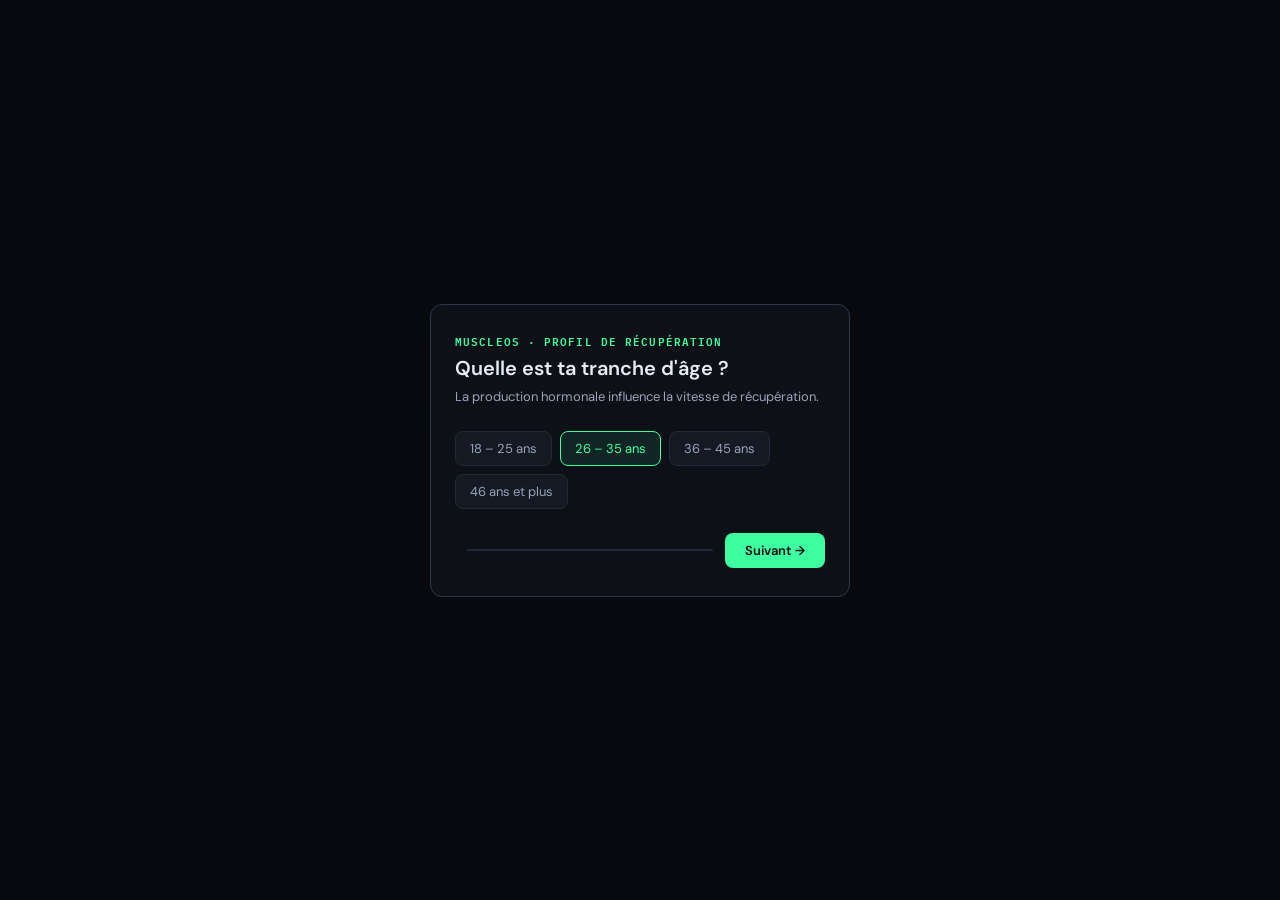
==== commit 8fc52725: "feat: sleep → recovery factor v3.9 (dynamic half-life modulation) - Add setSleepRecovery() + _readMu" ====
--- a/muscleos.html
+++ b/muscleos.html
@@ -23,7 +23,7 @@
 <header>
   <div class="brand">
     <span class="brand-name">MuscleOS</span>
-    <span class="brand-v">v3.8</span>
+    <span class="brand-v">v3.9</span>
   </div>
   <div style="display:flex;align-items:center;gap:8px">
     <div id="hdr-date"></div>
@@ -571,6 +571,8 @@
     const v = parseFloat(sleepInp.value);
     S.today.metrics.sleep = isNaN(v) ? null : v;
     DB.saveToday(S.today);
+    refreshSleepRecovery();
+    if (S.tab === 'fatigue') renderFatigue();
   });
 
   const bwInp = document.getElementById('bw-inp');
@@ -2499,6 +2501,50 @@
   `);
 }
 
+// ════════════════════════════════════════════════════
+// SOMMEIL → RÉCUPÉRATION (Niveau 3)
+//
+// Facteur dynamique = écart du sommeil RÉCENT (3 dernières nuits)
+// à la NORME individuelle (28 j), centré sur 1.0 et borné.
+// Branché en lecture seule sur le moteur via setSleepRecovery().
+// Magnitude = heuristique calibrée (voir annexe du brief) :
+//   direction = CONSENSUS ; ampleur = MODÈLE, ajustable ici.
+// ════════════════════════════════════════════════════
+const SLEEP_RECOVERY = {
+  RECENT_NIGHTS: 3,    // "climat" récent
+  BASELINE_DAYS: 28,   // norme individuelle
+  MIN_SAMPLES: 7,      // sinon facteur neutre (1.0)
+  GAIN: 1.2,           // sensibilité : déviation relative → modulation de demi-vie
+  MIN: 0.90,           // borne basse : récup ~10% plus rapide (upside modeste, moins documenté)
+  MAX: 1.30,           // borne haute : récup ~30% plus lente (≈ ampleur des baisses MPS/métaboliques)
+};
+
+/**
+ * Facteur de récupération lié au sommeil récent.
+ * @returns Number dans [SLEEP_RECOVERY.MIN, SLEEP_RECOVERY.MAX] ; 1.0 si données insuffisantes.
+ */
+function sleepRecoveryFactor() {
+  const s = getMetricSeries('sleep');                 // [{date,t,v}] trié ASC (Niveau 1)
+  if (s.length < SLEEP_RECOVERY.MIN_SAMPLES) return 1.0;
+  const recentArr = s.slice(-SLEEP_RECOVERY.RECENT_NIGHTS);
+  const recent = recentArr.reduce((a, x) => a + x.v, 0) / recentArr.length;
+  const cutoff = Date.now() - SLEEP_RECOVERY.BASELINE_DAYS * 86400000;
+  const baseArr = s.slice(0, -SLEEP_RECOVERY.RECENT_NIGHTS).filter(p => p.t >= cutoff);
+  if (baseArr.length < SLEEP_RECOVERY.MIN_SAMPLES) return 1.0;
+  const base = baseArr.reduce((a, x) => a + x.v, 0) / baseArr.length;
+  if (base <= 0) return 1.0;
+  const rel = (base - recent) / base;                 // >0 = dette de sommeil récente
+  const factor = 1 + SLEEP_RECOVERY.GAIN * rel;
+  return Math.min(SLEEP_RECOVERY.MAX, Math.max(SLEEP_RECOVERY.MIN, factor));
+}
+
+/** Recalcule le facteur et le pousse dans le moteur (à appeler avant de lire/afficher la fatigue). */
+function refreshSleepRecovery() {
+  if (typeof FATIGUE_ENGINE !== 'undefined' && typeof FATIGUE_ENGINE.setSleepRecovery === 'function') {
+    FATIGUE_ENGINE.setSleepRecovery(sleepRecoveryFactor());
+  }
+}
+
 function renderTrends() {
   const el = document.getElementById('tab-trends');
   if (!el) return;
@@ -2645,6 +2691,12 @@
   }
 
   const all = FATIGUE_ENGINE.getAll();
+  const srf = sleepRecoveryFactor();
+  const srfLabel = srf >= 1.08
+    ? `Sommeil récent sous ta norme — récupération ralentie ×${srf.toFixed(2)}`
+    : srf <= 0.95
+    ? `Sommeil récent au-dessus de ta norme — récupération accélérée ×${srf.toFixed(2)}`
+    : null;
   const THRESHOLD = 5;
   const now = new Date();
   const timeStr = `${now.getHours()}:${String(now.getMinutes()).padStart(2,'0')}`;
@@ -2710,6 +2762,8 @@
         <button class="btn-fat-reset" id="btn-fat-reset">Réinitialiser</button>
       </div>
     </div>
+    ${srfLabel ? `<div style="font-size:11px;color:${srf>=1.08?'var(--orange)':'var(--accent)'};
+      font-family:var(--mono);padding:6px 2px 0">${srfLabel}</div>` : ''}
     ${groupsHtml ? `
     <div class="fat-col-hdr">
       <span>Muscle</span><span></span><span>Pts</span><span>État</span><span>Récup</span>
@@ -3063,7 +3117,7 @@
   ];
 
   function exportData() {
-    const snapshot = { version: '3.8', exportedAt: new Date().toISOString(), data: {} };
+    const snapshot = { version: '3.9', exportedAt: new Date().toISOString(), data: {} };
     KEYS.forEach(k => {
       const val = localStorage.getItem(k);
       if (val !== null) snapshot.data[k] = JSON.parse(val);
@@ -3119,6 +3173,7 @@
 function init() {
   document.getElementById('hdr-date').textContent = fmtDateLong(DB.todayId());
   S.today = DB.getToday();
+  refreshSleepRecovery();
   rebuildFatigue();
   PR_ENGINE.rebuild();
   renderToday();
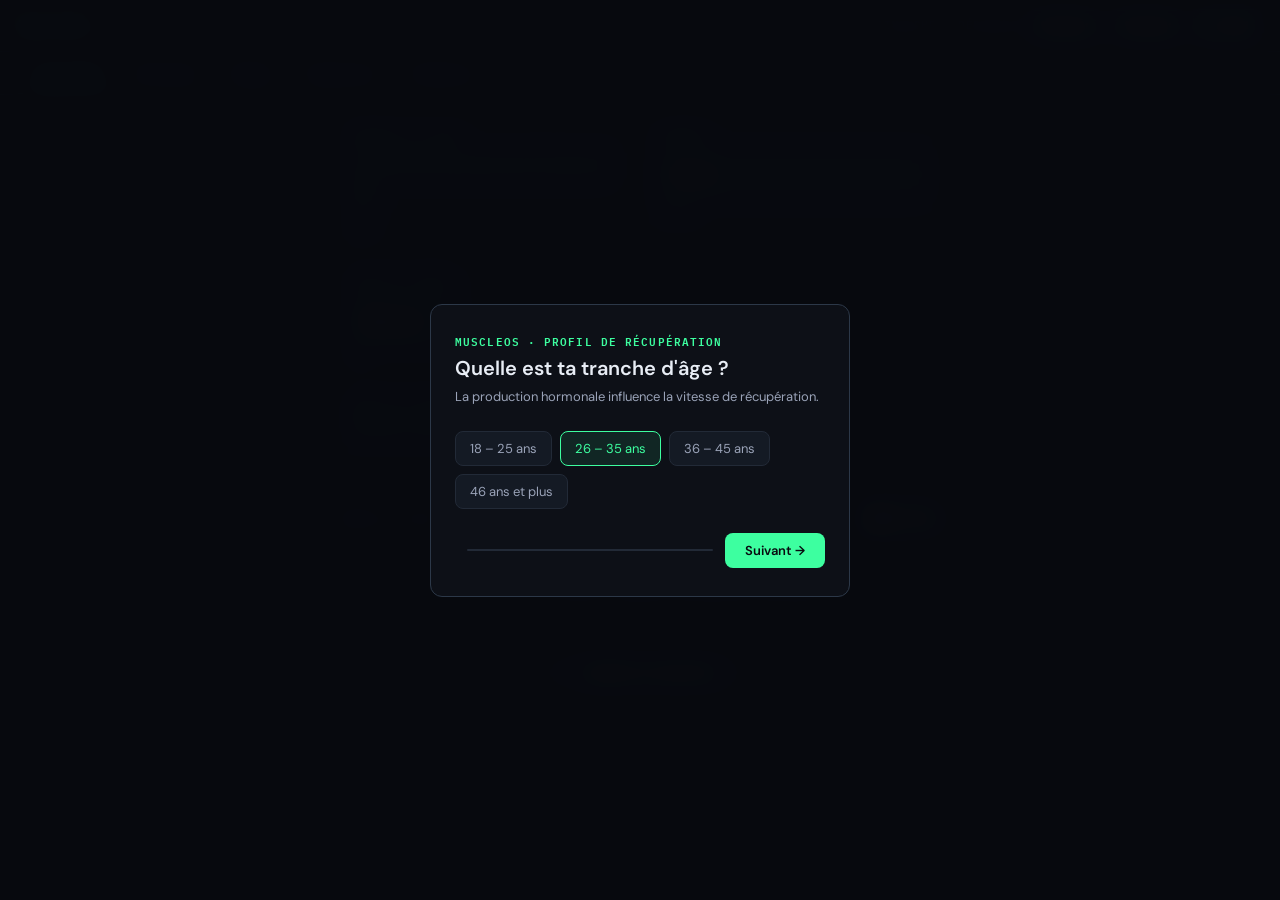
==== commit 48fd720d: "feat: cardio TRIMP dose from real BPM for running (v3.14) Also includes prior pending WIP already in" ====
--- a/muscleos.html
+++ b/muscleos.html
@@ -23,7 +23,7 @@
 <header>
   <div class="brand">
     <span class="brand-name">MuscleOS</span>
-    <span class="brand-v">v3.9</span>
+    <span class="brand-v">v3.14</span>
   </div>
   <div style="display:flex;align-items:center;gap:8px">
     <div id="hdr-date"></div>
@@ -64,6 +64,18 @@
     <button class="btn-dc" id="btn-dc">✕</button>
   </div>
   <div class="d-body" id="d-body"></div>
+</div>
+
+<div id="routines-drawer" class="drawer">
+  <div class="d-pill"></div>
+  <div class="d-top">
+    <div>
+      <div class="d-title" id="rd-title">Routines</div>
+      <div class="d-breadcrumb" id="rd-crumb"></div>
+    </div>
+    <button class="btn-dc" id="btn-rdc">✕</button>
+  </div>
+  <div class="d-body" id="rd-body"></div>
 </div>
 
 <div id="pr-toast"></div>
@@ -226,6 +238,41 @@
       return 'reps';
     }
     return null;
+  }
+};
+
+// ════════════════════════════════════════════════════
+// ROUTINES_DB — Séances types réutilisables
+// ════════════════════════════════════════════════════
+const ROUTINES_DB = {
+  KEY: 'muscleos_v2_routines',
+
+  load() {
+    try { return JSON.parse(localStorage.getItem(this.KEY) || '[]'); }
+    catch { return []; }
+  },
+
+  save(arr) { localStorage.setItem(this.KEY, JSON.stringify(arr)); },
+
+  create(name, items) {
+    const routine = { id: uid(), name, createdAt: new Date().toISOString(), items };
+    const all = this.load();
+    all.push(routine);
+    this.save(all);
+    return routine;
+  },
+
+  update(id, name, items) {
+    const all = this.load();
+    const r = all.find(x => x.id === id);
+    if (!r) return;
+    r.name = name;
+    r.items = items;
+    this.save(all);
+  },
+
+  delete(id) {
+    this.save(this.load().filter(x => x.id !== id));
   }
 };
 
@@ -282,7 +329,7 @@
       if (entry.type === 'activity') {
         // Activité cardio/sport — doses calculées depuis le profil ACTIVITY_FATIGUE
         if (!entry.activityType || !entry.duration || !entry.intensity) continue;
-        const doses = calcActivityDoses(entry.activityType, entry.duration, entry.intensity, entry.boosts || {});
+        const doses = calcActivityDoses(entry.activityType, entry.duration, entry.intensity, entry.boosts || {}, entry.bpm);
         if (Object.keys(doses).length) {
           const profile = ACTIVITY_FATIGUE[entry.activityType];
           FATIGUE_ENGINE.applyDoses(doses, entry.ts || sessionTs, profile?.recovery_scale ?? 1.0);
@@ -343,16 +390,45 @@
   return entry.sets.reduce((s, x) => s + (x.weight || 0) * (x.reps || 0), 0);
 }
 
-function calcActivityDoses(actType, duration, intensity, boosts) {
+// TRIMP de Banister (1991) — dose cardio depuis le BPM réel.
+// Retourne le facteur intensité×durée normalisé, ou null si non calculable
+// (→ le caller retombe alors sur le chemin subjectif).
+function calcTrimpFactor(actType, duration, bpm) {
+  if (!bpm || !duration) return null;
+  if (ACTIVITY_CATALOG[actType]?.group !== 'running') return null;   // course uniquement
+  if (typeof USER_PROFILE === 'undefined') return null;
+  const p = USER_PROFILE.load();
+  const repos = +p.fc_repos, max = +p.fc_max, sexe = p.sexe;
+  if (!(repos > 0) || !(max > repos) || (sexe !== 'homme' && sexe !== 'femme')) return null;
+  const hrr = (bpm - repos) / (max - repos);
+  if (!(hrr > 0)) return null;                                        // BPM ≤ repos → données douteuses
+  const hrrC = Math.min(1, hrr);                                      // borne haute (BPM > FCmax estimée)
+  const k = (x) => sexe === 'homme' ? 0.64 * Math.exp(1.92 * x)
+                                    : 0.86 * Math.exp(1.67 * x);
+  const REF_HRR = 0.70, REF_DUR = 60;                                 // ancrage 60min @ 70% HRR
+  const trimp    = duration * hrrC * k(hrrC);
+  const trimpRef = REF_DUR  * REF_HRR * k(REF_HRR);
+  return trimp / trimpRef;                                            // = facteur (remplace dur×int)
+}
+
+function calcActivityDoses(actType, duration, intensity, boosts, bpm) {
   const profile = ACTIVITY_FATIGUE[actType];
   if (!profile || !duration || !intensity) return {};
   const roleF = { p: 1.0, s: 0.45, t: 0.18 };
-  const durationFactor = Math.max(0.2, duration / 60);
-  const intensityFactor = Math.max(0.1, intensity / 5); // référence = intensité 5
+  const trimpF = calcTrimpFactor(actType, duration, bpm);            // null si non éligible
+  let durationFactor, intensityFactor, effFactor;
+  if (trimpF != null) {
+    effFactor = trimpF;                                              // TRIMP : dur×int en un bloc
+    durationFactor = 1; intensityFactor = 1;                         // pour le calcul des boosts hors-profil
+  } else {
+    durationFactor  = Math.max(0.2, duration / 60);                  // chemin subjectif inchangé
+    intensityFactor = Math.max(0.1, intensity / 5);
+    effFactor = durationFactor * intensityFactor;
+  }
   const doses = {};
   for (const [id, data] of Object.entries(profile.muscles)) {
     const rf = roleF[data.r] ?? 0.18;
-    let dose = (data.p / 100) * rf * durationFactor * intensityFactor * profile.base_dose;
+    let dose = (data.p / 100) * rf * effFactor * profile.base_dose;
     // Appliquer les boosts manuels
     if (boosts && boosts[id]) dose *= BOOST_MULT[boosts[id]] ?? 1;
     doses[id] = Math.round(dose * 10) / 10;
@@ -363,7 +439,7 @@
       if (!doses[id]) {
         // Muscle boosted pas dans le profil de base → dose minimale boostée
         const rf = roleF['s'];
-        doses[id] = Math.round((30 / 100) * rf * durationFactor * intensityFactor * profile.base_dose * BOOST_MULT[level] * 10) / 10;
+        doses[id] = Math.round((30 / 100) * rf * effFactor * profile.base_dose * BOOST_MULT[level] * 10) / 10;
       }
     }
   }
@@ -397,6 +473,29 @@
 function varLabel(cat, exId, varId) {
   const v = CATALOG[cat]?.exercises[exId]?.variants[varId];
   return (v && typeof v === 'object') ? v.label : (v || varId);
+}
+
+// Liste triée des équipements disponibles dans une catégorie (union des `equipment`
+// de chaque exercice — pas de nouvelle donnée, juste une agrégation de CATALOG).
+function equipmentOptionsForCategory(cat) {
+  const set = new Set();
+  Object.values(CATALOG[cat]?.exercises || {}).forEach(ex =>
+    (ex.equipment || []).forEach(e => set.add(e)));
+  return [...set].sort();
+}
+
+// Exercices d'une catégorie dont la liste `equipment` contient l'équipement donné.
+// equipment === null/undefined → pas de filtre, retourne tout.
+function exercisesByEquipment(cat, equipment) {
+  return Object.entries(CATALOG[cat]?.exercises || {})
+    .filter(([, ex]) => !equipment || (ex.equipment || []).includes(equipment));
+}
+
+// true si au moins une variante de l'exercice active le muscle donné (via FATIGUE_DATA).
+function exerciseTrainsMuscle(cat, exId, muscleId) {
+  const variants = FATIGUE_DATA?.[cat]?.[exId];
+  if (!variants) return false;
+  return Object.values(variants).some(v => v && Object.prototype.hasOwnProperty.call(v, muscleId));
 }
 
 function showPrToast(msg) {
@@ -544,6 +643,7 @@
 
     <div class="sec-hdr">
       <span class="lbl">Séance du jour</span>
+      <button class="btn-routines" id="btn-routines">📋 Routines</button>
     </div>
     ${statsBar}
     <div id="entries-wrap">
@@ -595,6 +695,7 @@
   });
 
   document.getElementById('btn-add-ex').addEventListener('click', () => openDrawer());
+  document.getElementById('btn-routines').addEventListener('click', () => ROUTINES.open());
 
   // Bind all entry events
   S.today.entries.forEach(e => bindEntry(e.id));
@@ -652,6 +753,7 @@
   const stats = entryStats(entry);
   const isOpen = S.expandedEntry === entry.id;
   const isHold = isHoldVariant(entry.category, entry.exerciseId, entry.variantId);
+  const target = entry.target;
 
   // Sets rows
   const setsRows = entry.sets.length > 0
@@ -689,7 +791,10 @@
 
   const panel = isOpen ? `
     <div class="sets-panel">
-      <div class="lbl" style="margin-bottom:8px">Séries</div>
+      <div class="lbl" style="margin-bottom:8px;display:flex;align-items:center;gap:8px">
+        Séries
+        ${target ? `<span style="font-family:var(--mono);font-weight:600;color:var(--t3);text-transform:none;letter-spacing:0">· cible ${entry.sets.length}/${target.sets} × ${target.reps}${isHold ? 's' : ' reps'}</span>` : ''}
+      </div>
       <div class="sets-list">${setsRows}</div>
       <div class="add-set-form">
         <div class="fg">
@@ -698,7 +803,7 @@
         </div>
         <div class="fg">
           <label class="fl">${isHold ? 'Sec' : 'Reps'}</label>
-          <input class="fi" id="ir-${entry.id}" type="number" placeholder="${isHold ? '30' : '5'}" min="1">
+          <input class="fi" id="ir-${entry.id}" type="number" placeholder="${isHold ? '30' : '5'}" min="1" value="${target ? target.reps : ''}">
         </div>
         <div class="fg">
           <label class="fl">RIR</label>
@@ -1126,7 +1231,7 @@
       editEntryId: editData.entryId,
     };
   } else {
-    S.drawer = { open: true, step: 1, cat: null, ex: null, actType: null, actBoosts: {},
+    S.drawer = { open: true, step: 1, cat: null, ex: null, equipment: null, actType: null, actBoosts: {},
                  editMode: false, editSessionId: null, editEntryId: null,
                  actGroup: null, _distance: null, _bpm: null, _paceUnit: 'min_km',
                  _actDate: DB.todayId(), _exDate: DB.todayId() };
@@ -1185,6 +1290,7 @@
         S.drawer._actDate = S.drawer._date;
         S.drawer._exDate  = S.drawer._date;
         S.drawer.cat = c.dataset.cat;
+        S.drawer.equipment = null;
         S.drawer.step = 2;
         renderDrawer();
       }));
@@ -1202,7 +1308,35 @@
     if (!catData) { console.error('[renderDrawer] step2 — cat invalide:', cat); S.drawer.step=1; renderDrawer(); return; }
     title.textContent = catData.label;
     crumb.innerHTML = `<span>${catData.label}</span>`;
-    const items = Object.entries(catData.exercises).map(([k, v]) => `
+    const options = equipmentOptionsForCategory(cat);
+    const items = options.map(eq => `
+      <div class="sel-item" data-eq="${eq}">
+        <div>
+          <div class="si-name">${eq}</div>
+          <div class="si-sub">${exercisesByEquipment(cat, eq).length} ex.</div>
+        </div>
+        <span class="si-arr">›</span>
+      </div>`).join('');
+    body.innerHTML = `
+      <button class="btn-back" id="bb1">‹ Retour</button>
+      <div class="lbl" style="margin:0 0 6px">Matériel</div>
+      <div class="sel-list">${items}</div>`;
+    body.querySelector('#bb1').addEventListener('click', () => { S.drawer.step=1; renderDrawer(); });
+    body.querySelectorAll('.sel-item').forEach(i =>
+      i.addEventListener('click', () => {
+        S.drawer.equipment = i.dataset.eq;
+        S.drawer.step = 6;
+        renderDrawer();
+      }));
+  }
+
+  else if (step === 6) {
+    const catData = CATALOG[cat];
+    if (!catData) { console.error('[renderDrawer] step6 — cat invalide:', cat); S.drawer.step=1; renderDrawer(); return; }
+    const equipment = S.drawer.equipment;
+    title.textContent = catData.label;
+    crumb.innerHTML = `<span>${catData.label}</span> <span style="color:var(--t3)">›</span> <span>${equipment}</span>`;
+    const items = exercisesByEquipment(cat, equipment).map(([k, v]) => `
       <div class="sel-item" data-ex="${k}">
         <div>
           <div class="si-name">${v.label}</div>
@@ -1211,21 +1345,21 @@
         <span class="si-arr">›</span>
       </div>`).join('');
     body.innerHTML = `
-      <button class="btn-back" id="bb1">‹ Retour</button>
+      <button class="btn-back" id="bb1b">‹ ${equipment}</button>
       <div class="sel-list">${items}</div>`;
-    body.querySelector('#bb1').addEventListener('click', () => { S.drawer.step=1; renderDrawer(); });
+    body.querySelector('#bb1b').addEventListener('click', () => { S.drawer.step=2; renderDrawer(); });
     body.querySelectorAll('.sel-item').forEach(i =>
       i.addEventListener('click', () => {
         S.drawer.ex = i.dataset.ex;
-        S.drawer.step = 3;
+        S.drawer.step = 7;
         renderDrawer();
       }));
   }
 
-  else if (step === 3) {
+  else if (step === 7) {
     const catData = CATALOG[cat];
     const exData = catData?.exercises[ex];
-    if (!catData || !exData) { console.error('[renderDrawer] step3 — ex invalide:', cat, ex); S.drawer.step = cat ? 2 : 1; renderDrawer(); return; }
+    if (!catData || !exData) { console.error('[renderDrawer] step7 — ex invalide:', cat, ex); S.drawer.step = cat ? 6 : 1; renderDrawer(); return; }
     title.textContent = exData.label;
     crumb.innerHTML = `<span>${catData.label}</span> <span style="color:var(--t3)">›</span> <span>${exData.label}</span>`;
     const todayId = DB.todayId();
@@ -1239,7 +1373,7 @@
       <button class="btn-back" id="bb2">‹ ${catData.label}</button>
       <div class="lbl" style="margin:10px 0 6px">Variante</div>
       <div class="sel-list">${items}</div>`;
-    body.querySelector('#bb2').addEventListener('click', () => { S.drawer.step=2; renderDrawer(); });
+    body.querySelector('#bb2').addEventListener('click', () => { S.drawer.step=6; renderDrawer(); });
     body.querySelectorAll('.sel-item').forEach(i =>
       i.addEventListener('click', () => {
         const dateVal = S.drawer._exDate || S.drawer._date || DB.todayId();
@@ -1848,11 +1982,12 @@
 
 // État local de l'onglet progression
 const PROG = {
-  cat: null,      // catégorie sélectionnée
-  exId: null,     // exercice sélectionné
-  varId: null,    // variante sélectionnée
-  openSel: null,  // quel sélecteur est ouvert : 'cat' | 'ex' | 'var' | null
-  muscle: null,   // muscle sélectionné sur la carte anatomique
+  cat: null,       // catégorie sélectionnée
+  equipment: null, // matériel sélectionné (filtre la liste d'exercices)
+  exId: null,      // exercice sélectionné
+  varId: null,     // variante sélectionnée
+  openSel: null,   // quel sélecteur est ouvert : 'cat' | 'equipment' | 'ex' | 'var' | null
+  muscle: null,    // muscle sélectionné sur la carte anatomique
 };
 
 function renderProgress() {
@@ -1896,11 +2031,20 @@
   }
 
   // ── Sélecteur ────────────────────────────────────
-  const { cat, exId, varId, openSel } = PROG;
+  const { cat, equipment, exId, varId, openSel, muscle } = PROG;
 
   const catLabel  = cat   ? CATALOG[cat]?.label : null;
+  const equipmentLabel = cat ? (equipment || 'Tous') : null;
   const exLabel_  = (cat && exId) ? exLabel(cat, exId) : null;
   const varLabel_ = (cat && exId && varId) ? varLabel(cat, exId, varId) : null;
+
+  // Exercices de la catégorie filtrés par matériel choisi et (si présent) muscle cliqué
+  // sur la carte anatomique — même logique de filtre que le drawer d'ajout d'exercice.
+  function filteredExercises() {
+    let list = exercisesByEquipment(cat, equipment);
+    if (muscle) list = list.filter(([k]) => exerciseTrainsMuscle(cat, k, muscle));
+    return list;
+  }
 
   // Options dropdown selon quel sélecteur est ouvert
   let ddHtml = '';
@@ -1909,11 +2053,22 @@
       Object.entries(CATALOG).map(([k, v]) =>
         `<div class="prog-dd-item${cat===k?' active':''}" data-dd-cat="${k}">${v.icon} ${v.label}</div>`
       ).join('') + `</div>`;
+  } else if (openSel === 'equipment' && cat) {
+    const options = equipmentOptionsForCategory(cat);
+    ddHtml = `<div class="prog-dropdown">` +
+      `<div class="prog-dd-item${!equipment?' active':''}" data-dd-equipment="">Tous</div>` +
+      options.map(eq =>
+        `<div class="prog-dd-item${equipment===eq?' active':''}" data-dd-equipment="${eq}">${eq}</div>`
+      ).join('') + `</div>`;
   } else if (openSel === 'ex' && cat) {
+    const items = filteredExercises();
     ddHtml = `<div class="prog-dropdown">` +
-      Object.entries(CATALOG[cat].exercises).map(([k, v]) =>
-        `<div class="prog-dd-item${exId===k?' active':''}" data-dd-ex="${k}">${v.label}</div>`
-      ).join('') + `</div>`;
+      (items.length
+        ? items.map(([k, v]) =>
+            `<div class="prog-dd-item${exId===k?' active':''}" data-dd-ex="${k}">${v.label}</div>`
+          ).join('')
+        : `<div class="prog-dd-item" style="color:var(--t3);cursor:default">Aucun exercice pour ce filtre</div>`
+      ) + `</div>`;
   } else if (openSel === 'var' && cat && exId) {
     ddHtml = `<div class="prog-dropdown">` +
       Object.entries(CATALOG[cat].exercises[exId].variants).map(([k, v]) =>
@@ -1923,9 +2078,10 @@
 
   // Insère le dropdown après la ligne ouverte
   const selRows = [
-    { key: 'cat', label: 'Catégorie', value: catLabel,  locked: false },
-    { key: 'ex',  label: 'Exercice',  value: exLabel_,  locked: !cat },
-    { key: 'var', label: 'Variante',  value: varLabel_,  locked: !exId },
+    { key: 'cat',       label: 'Catégorie', value: catLabel,       locked: false },
+    { key: 'equipment', label: 'Matériel',  value: equipmentLabel, locked: !cat },
+    { key: 'ex',        label: 'Exercice',  value: exLabel_,       locked: !cat },
+    { key: 'var',       label: 'Variante',  value: varLabel_,      locked: !exId },
   ].map(row => {
     const rowHtml = `
       <div class="prog-sel-row${row.locked?' locked':''}" data-sel="${row.key}">
@@ -2054,6 +2210,12 @@
     if (item.dataset.ddCat !== undefined) {
       item.addEventListener('click', () => {
         PROG.cat = item.dataset.ddCat;
+        PROG.equipment = null; PROG.exId = null; PROG.varId = null; PROG.openSel = null;
+        renderProgress();
+      });
+    } else if (item.dataset.ddEquipment !== undefined) {
+      item.addEventListener('click', () => {
+        PROG.equipment = item.dataset.ddEquipment || null;
         PROG.exId = null; PROG.varId = null; PROG.openSel = null;
         renderProgress();
       });
@@ -2079,9 +2241,12 @@
       DB.load().flatMap(s => s.entries.map(e => e.category).filter(Boolean))
     );
     BODY_MAP.render('bm-prog-svg', (muscleId, category) => {
+      const muscleChanged = PROG.muscle !== muscleId;
       PROG.muscle = muscleId;
       if (category && PROG.cat !== category) {
-        PROG.cat = category; PROG.exId = null; PROG.varId = null; PROG.openSel = null;
+        PROG.cat = category; PROG.equipment = null; PROG.exId = null; PROG.varId = null; PROG.openSel = null;
+      } else if (muscleChanged) {
+        PROG.exId = null; PROG.varId = null; PROG.openSel = null;
       }
       renderProgress();
     });
@@ -2769,7 +2934,13 @@
       <span>Muscle</span><span></span><span>Pts</span><span>État</span><span>Récup</span>
     </div>
     <div class="fat-groups">${groupsHtml}</div>` : ''}
-    ${freshHtml}`;
+    ${freshHtml}
+    <div class="bm-wrap" style="margin-top:18px">
+      <div id="bm-fat-svg"></div>
+      <div id="bm-fat-det" class="bm-det">
+        <span class="bm-det-hint">Clique sur un muscle pour voir son état</span>
+      </div>
+    </div>`;
 
   document.getElementById('btn-fat-reset')?.addEventListener('click', () => {
     if (confirm('Réinitialiser toute la fatigue stockée ?')) {
@@ -2777,6 +2948,34 @@
       renderFatigue();
     }
   });
+
+  // ── Carte anatomique (fatigue) ────────────────────
+  if (typeof BODY_MAP !== 'undefined') {
+    const LEVEL_COLOR_MUSCLE = {
+      fresh:'var(--accent)', light:'var(--accent)', moderate:'var(--c-core)',
+      heavy:'var(--orange)', critical:'var(--red)',
+    };
+    BODY_MAP.render('bm-fat-svg', (muscleId) => {
+      const val   = FATIGUE_ENGINE.getAll()[muscleId] || 0;
+      const label = MUSCLE_LABELS[muscleId] || muscleId;
+      const det   = document.getElementById('bm-fat-det');
+      if (!det) return;
+      if (val < 5) {
+        det.innerHTML = `<span class="bm-det-name">${label}</span><span class="bm-det-hint" style="margin-left:8px">Frais ✓</span>`;
+      } else {
+        const { level, label: stateLabel } = FATIGUE_ENGINE.classify(val);
+        const color = LEVEL_COLOR_MUSCLE[level] || 'var(--t3)';
+        const recup = FATIGUE_ENGINE.getHoursToRecover(muscleId, 20);
+        const recupStr = recup != null
+          ? (recup >= 48 ? `${(recup/24).toFixed(1)}j` : `${Math.round(recup)}h`) : '';
+        det.innerHTML = `
+          <span class="bm-det-name">${label}</span>
+          <span class="bm-det-state" style="color:${color}">${Math.round(val)} pts — ${stateLabel}</span>
+          ${recupStr ? `<span class="bm-det-recup">Récup : ${recupStr}</span>` : ''}`;
+      }
+    });
+    BODY_MAP.updateFatigue('bm-fat-svg', all);
+  }
 }
 
 // ════════════════════════════════════════════════════
@@ -2850,6 +3049,15 @@
       ]
     },
     {
+      key: 'sexe',
+      label: 'Sexe biologique ?',
+      hint: 'Utilisé uniquement pour la pondération lactate du calcul de charge cardio (TRIMP).',
+      options: [
+        { value: 'homme', label: 'Homme' },
+        { value: 'femme', label: 'Femme' },
+      ]
+    },
+    {
       key: 'fc_max',
       type: 'input',
       label: 'Ta fréquence cardiaque maximale ?',
@@ -3055,6 +3263,7 @@
         protein: p.protein,
         stress: p.stress,
         goal: p.goal,
+        sexe: p.sexe || null,
         fc_max: p.fc_max || null,
         fc_repos: p.fc_repos || null,
       };
@@ -3104,6 +3313,236 @@
 // ════════════════════════════════════════════════════
 
 // ════════════════════════════════════════════════════
+// ROUTINES — Séances types réutilisables
+// ════════════════════════════════════════════════════
+const ROUTINES = (() => {
+  'use strict';
+
+  const _state = { formId: null, formName: '', formItems: [] };
+
+  function open() {
+    document.getElementById('overlay').classList.add('on');
+    document.getElementById('routines-drawer').classList.add('on');
+    _renderList();
+  }
+
+  function close() {
+    document.getElementById('overlay').classList.remove('on');
+    document.getElementById('routines-drawer').classList.remove('on');
+  }
+
+  function _renderList() {
+    document.getElementById('rd-title').textContent = 'Routines';
+    document.getElementById('rd-crumb').innerHTML = '';
+    const routines = ROUTINES_DB.load();
+
+    const cards = routines.length === 0
+      ? `<div style="font-size:12px;color:var(--t3);padding:20px 0;text-align:center">Aucune routine — crée ta première séance type</div>`
+      : routines.map(r => `
+        <div class="routine-card">
+          <div>
+            <div class="si-name">${r.name}</div>
+            <div class="si-sub">${r.items.length} exercice${r.items.length > 1 ? 's' : ''}</div>
+          </div>
+          <div class="routine-actions">
+            <button class="btn-log" data-apply="${r.id}" style="flex:1">Appliquer à aujourd'hui</button>
+            <button class="btn-back" data-edit="${r.id}" style="margin:0">Modifier</button>
+            <button class="btn-de" data-del="${r.id}">Supprimer</button>
+          </div>
+        </div>`).join('');
+
+    document.getElementById('rd-body').innerHTML = `
+      <button class="btn-add-ex" id="rd-btn-new">＋ Créer une routine</button>
+      <button class="btn-add-ex" id="rd-btn-fromtoday" style="margin-top:8px">📌 Enregistrer la séance du jour comme routine</button>
+      <div style="margin-top:16px">${cards}</div>
+    `;
+
+    document.getElementById('rd-btn-new').addEventListener('click', () => _openForm(null));
+    document.getElementById('rd-btn-fromtoday').addEventListener('click', _saveTodayAsRoutine);
+    document.querySelectorAll('[data-apply]').forEach(b =>
+      b.addEventListener('click', () => _applyRoutine(b.dataset.apply)));
+    document.querySelectorAll('[data-edit]').forEach(b =>
+      b.addEventListener('click', () => _openForm(routines.find(r => r.id === b.dataset.edit))));
+    document.querySelectorAll('[data-del]').forEach(b =>
+      b.addEventListener('click', () => _deleteRoutine(b.dataset.del)));
+  }
+
+  function _openForm(routine) {
+    _state.formId = routine ? routine.id : null;
+    _state.formName = routine ? routine.name : '';
+    _state.formItems = routine ? JSON.parse(JSON.stringify(routine.items)) : [];
+    _renderForm();
+  }
+
+  function _renderForm() {
+    document.getElementById('rd-title').textContent = _state.formId ? 'Modifier la routine' : 'Nouvelle routine';
+    document.getElementById('rd-crumb').innerHTML = '';
+
+    const itemsHtml = _state.formItems.length === 0
+      ? `<div style="font-size:12px;color:var(--t3);padding:6px 0 10px">Aucun exercice — ajoute-en un ci-dessous</div>`
+      : _state.formItems.map((it, i) => `
+        <div class="routine-item-row">
+          <div>
+            <div class="si-name">${exLabel(it.category, it.exerciseId)}</div>
+            <div class="si-sub">${varLabel(it.category, it.exerciseId, it.variantId)} · ${it.targetSets} × ${it.targetReps}</div>
+          </div>
+          <button class="btn-de" data-rmitem="${i}">✕</button>
+        </div>`).join('');
+
+    const catOptions = Object.entries(CATALOG)
+      .map(([k, v]) => `<option value="${k}">${v.label}</option>`).join('');
+
+    document.getElementById('rd-body').innerHTML = `
+      <div class="fg" style="margin-bottom:14px">
+        <label class="fl">Nom de la routine</label>
+        <input class="fi" id="rf-name" type="text" placeholder="Ex. Push day" value="${_state.formName}">
+      </div>
+      <div class="lbl" style="margin-bottom:8px">Exercices</div>
+      <div id="rf-items">${itemsHtml}</div>
+
+      <div class="lbl" style="margin:16px 0 8px">Ajouter un exercice</div>
+      <div class="fg" style="margin-bottom:8px">
+        <label class="fl">Catégorie</label>
+        <select class="fi" id="rf-cat"><option value="">—</option>${catOptions}</select>
+      </div>
+      <div class="fg" style="margin-bottom:8px">
+        <label class="fl">Exercice</label>
+        <select class="fi" id="rf-ex" disabled><option value="">—</option></select>
+      </div>
+      <div class="fg" style="margin-bottom:8px">
+        <label class="fl">Variante</label>
+        <select class="fi" id="rf-var" disabled><option value="">—</option></select>
+      </div>
+      <div class="add-set-form" style="grid-template-columns:1fr 1fr auto">
+        <div class="fg">
+          <label class="fl">Séries cibles</label>
+          <input class="fi" id="rf-sets" type="number" min="1" placeholder="3" value="3">
+        </div>
+        <div class="fg">
+          <label class="fl">Reps cibles</label>
+          <input class="fi" id="rf-reps" type="number" min="1" placeholder="8" value="8">
+        </div>
+        <button class="btn-log" id="rf-additem">＋</button>
+      </div>
+
+      <div style="display:flex;gap:8px;margin-top:20px">
+        <button class="btn-back" id="rf-cancel" style="margin:0">‹ Annuler</button>
+        <button class="btn-log" id="rf-save" style="flex:1;text-align:center">Enregistrer la routine</button>
+      </div>
+    `;
+
+    const catSel = document.getElementById('rf-cat');
+    const exSel  = document.getElementById('rf-ex');
+    const varSel = document.getElementById('rf-var');
+
+    catSel.addEventListener('change', () => {
+      const cat = catSel.value;
+      exSel.innerHTML = '<option value="">—</option>';
+      varSel.innerHTML = '<option value="">—</option>';
+      varSel.disabled = true;
+      if (!cat) { exSel.disabled = true; return; }
+      Object.entries(CATALOG[cat]?.exercises || {}).forEach(([k, v]) => {
+        exSel.insertAdjacentHTML('beforeend', `<option value="${k}">${v.label}</option>`);
+      });
+      exSel.disabled = false;
+    });
+
+    exSel.addEventListener('change', () => {
+      const cat = catSel.value, ex = exSel.value;
+      varSel.innerHTML = '<option value="">—</option>';
+      if (!cat || !ex) { varSel.disabled = true; return; }
+      Object.entries(CATALOG[cat]?.exercises[ex]?.variants || {}).forEach(([k, v]) => {
+        const label = typeof v === 'object' ? v.label : v;
+        varSel.insertAdjacentHTML('beforeend', `<option value="${k}">${label}</option>`);
+      });
+      varSel.disabled = false;
+    });
+
+    document.getElementById('rf-additem').addEventListener('click', () => {
+      _state.formName = document.getElementById('rf-name').value;
+      const cat = catSel.value, ex = exSel.value, va = varSel.value;
+      const sets = parseInt(document.getElementById('rf-sets').value) || 0;
+      const reps = parseInt(document.getElementById('rf-reps').value) || 0;
+      if (!cat || !ex || !va) { showPrToast('⚠ Choisis catégorie, exercice et variante'); return; }
+      if (sets <= 0 || reps <= 0) { showPrToast('⚠ Séries et reps doivent être > 0'); return; }
+      _state.formItems.push({ category: cat, exerciseId: ex, variantId: va, targetSets: sets, targetReps: reps });
+      _renderForm();
+    });
+
+    document.querySelectorAll('[data-rmitem]').forEach(b =>
+      b.addEventListener('click', () => {
+        _state.formName = document.getElementById('rf-name').value;
+        _state.formItems.splice(parseInt(b.dataset.rmitem), 1);
+        _renderForm();
+      }));
+
+    document.getElementById('rf-cancel').addEventListener('click', _renderList);
+
+    document.getElementById('rf-save').addEventListener('click', () => {
+      const name = document.getElementById('rf-name').value.trim();
+      if (!name) { showPrToast('⚠ Donne un nom à la routine'); return; }
+      if (_state.formItems.length === 0) { showPrToast('⚠ Ajoute au moins un exercice'); return; }
+      if (_state.formId) {
+        ROUTINES_DB.update(_state.formId, name, _state.formItems);
+      } else {
+        ROUTINES_DB.create(name, _state.formItems);
+      }
+      showPrToast('✅ Routine enregistrée');
+      _renderList();
+    });
+  }
+
+  function _deleteRoutine(id) {
+    const r = ROUTINES_DB.load().find(x => x.id === id);
+    if (!r) return;
+    if (!confirm(`Supprimer la routine "${r.name}" ?`)) return;
+    ROUTINES_DB.delete(id);
+    _renderList();
+  }
+
+  function _saveTodayAsRoutine() {
+    const musc = S.today.entries.filter(e => e.type !== 'activity');
+    if (musc.length === 0) { showPrToast('⚠ Aucun exercice dans la séance du jour'); return; }
+    const name = prompt('Nom de la routine :', '');
+    if (!name || !name.trim()) return;
+    const items = musc.map(e => {
+      const lastSet = e.sets.length > 0 ? e.sets[e.sets.length - 1] : null;
+      return {
+        category: e.category,
+        exerciseId: e.exerciseId,
+        variantId: e.variantId,
+        targetSets: e.sets.length || 1,
+        targetReps: lastSet ? lastSet.reps : 8
+      };
+    });
+    ROUTINES_DB.create(name.trim(), items);
+    showPrToast('✅ Routine enregistrée');
+    _renderList();
+  }
+
+  function _applyRoutine(id) {
+    const routine = ROUTINES_DB.load().find(r => r.id === id);
+    if (!routine || !routine.items.length) return;
+    const n = routine.items.length;
+    if (!confirm(`Appliquer "${routine.name}" à la séance d'aujourd'hui ? (${n} exercice${n > 1 ? 's' : ''})`)) return;
+
+    const todayId = DB.todayId();
+    routine.items.forEach(item => {
+      addEntry(item.category, item.exerciseId, item.variantId, todayId);
+      const entry = S.today.entries[S.today.entries.length - 1];
+      if (entry) entry.target = { sets: item.targetSets, reps: item.targetReps };
+    });
+    DB.saveToday(S.today);
+    renderToday();
+    close();
+    switchTab('today');
+    showPrToast(`✓ Routine appliquée — ${n} exercice(s) ajouté(s)`);
+  }
+
+  return { open, close };
+})();
+
+// ════════════════════════════════════════════════════
 // DATA_BACKUP — Export / Import localStorage
 // ════════════════════════════════════════════════════
 const DATA_BACKUP = (() => {
@@ -3113,11 +3552,12 @@
     'muscleos_v2_sessions',
     'muscleos_v2_fatigue',
     'muscleos_v2_profile',
-    'muscleos_prs'
+    'muscleos_prs',
+    'muscleos_v2_routines'
   ];
 
   function exportData() {
-    const snapshot = { version: '3.9', exportedAt: new Date().toISOString(), data: {} };
+    const snapshot = { version: '3.14', exportedAt: new Date().toISOString(), data: {} };
     KEYS.forEach(k => {
       const val = localStorage.getItem(k);
       if (val !== null) snapshot.data[k] = JSON.parse(val);
@@ -3182,7 +3622,8 @@
     btn.addEventListener('click', () => switchTab(btn.dataset.tab)));
 
   document.getElementById('btn-dc').addEventListener('click', closeDrawer);
-  document.getElementById('overlay').addEventListener('click', closeDrawer);
+  document.getElementById('btn-rdc').addEventListener('click', () => ROUTINES.close());
+  document.getElementById('overlay').addEventListener('click', () => { closeDrawer(); ROUTINES.close(); });
 
   // Bouton profil → ouvre l'onboarding en mode édition
   document.getElementById('btn-profile')?.addEventListener('click', () => ONBOARDING.open(true));
--- a/style.css
+++ b/style.css
@@ -21,6 +21,7 @@
       --c-arms:     #c084fc;
       --c-legs:     #3dffa0;
       --c-core:     #ffd166;
+      --c-callisthenie: #5bd8d0;
       --mono: 'IBM Plex Mono', monospace;
       --sans: 'DM Sans', sans-serif;
       --r:  8px;
@@ -963,6 +964,35 @@
     .backup-btn:hover { border-color: var(--b3); color: var(--t1); }
     .backup-btn.import-btn:hover { border-color: var(--blue); color: var(--blue); }
 
+    /* ── ROUTINES ── */
+    .btn-routines {
+      display: flex; align-items: center; gap: 6px;
+      padding: 6px 10px;
+      border: 1px solid var(--b1);
+      border-radius: var(--r);
+      background: var(--s2);
+      color: var(--t2); font-size: 11px;
+      cursor: pointer;
+      font-family: var(--sans);
+      transition: border-color .15s, color .15s;
+    }
+    .btn-routines:hover { border-color: var(--accent); color: var(--accent); }
+
+    .routine-card {
+      background: var(--s2); border: 1px solid var(--b1);
+      border-radius: var(--r); padding: 12px 14px;
+      display: flex; flex-direction: column; gap: 10px;
+      margin-bottom: 8px;
+    }
+    .routine-card:hover { border-color: var(--b2); }
+    .routine-actions { display: flex; align-items: center; gap: 8px; }
+
+    .routine-item-row {
+      display: flex; align-items: center; justify-content: space-between;
+      background: var(--s2); border: 1px solid var(--b1);
+      border-radius: var(--r); padding: 10px 12px; margin-bottom: 6px;
+    }
+
     /* ── BODY MAP ── */
     .bm-wrap {
       margin-bottom: 14px;
